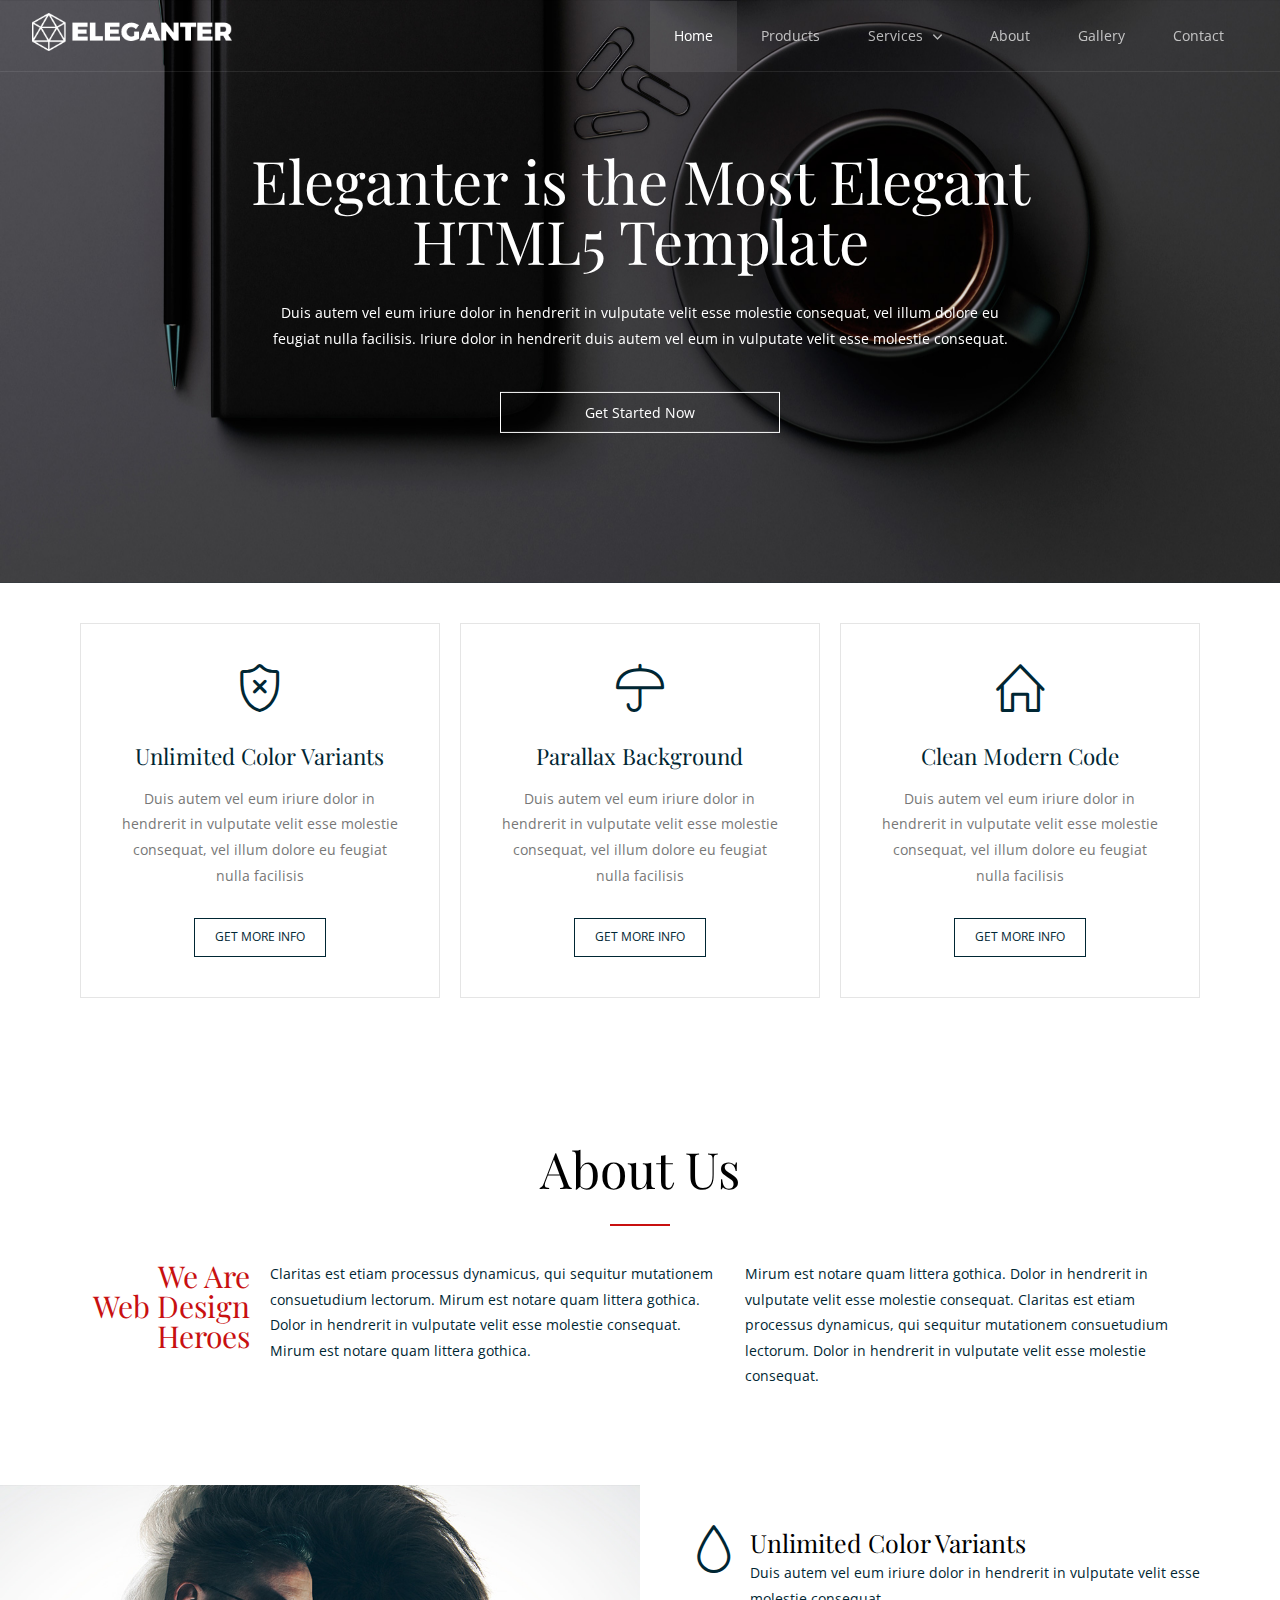
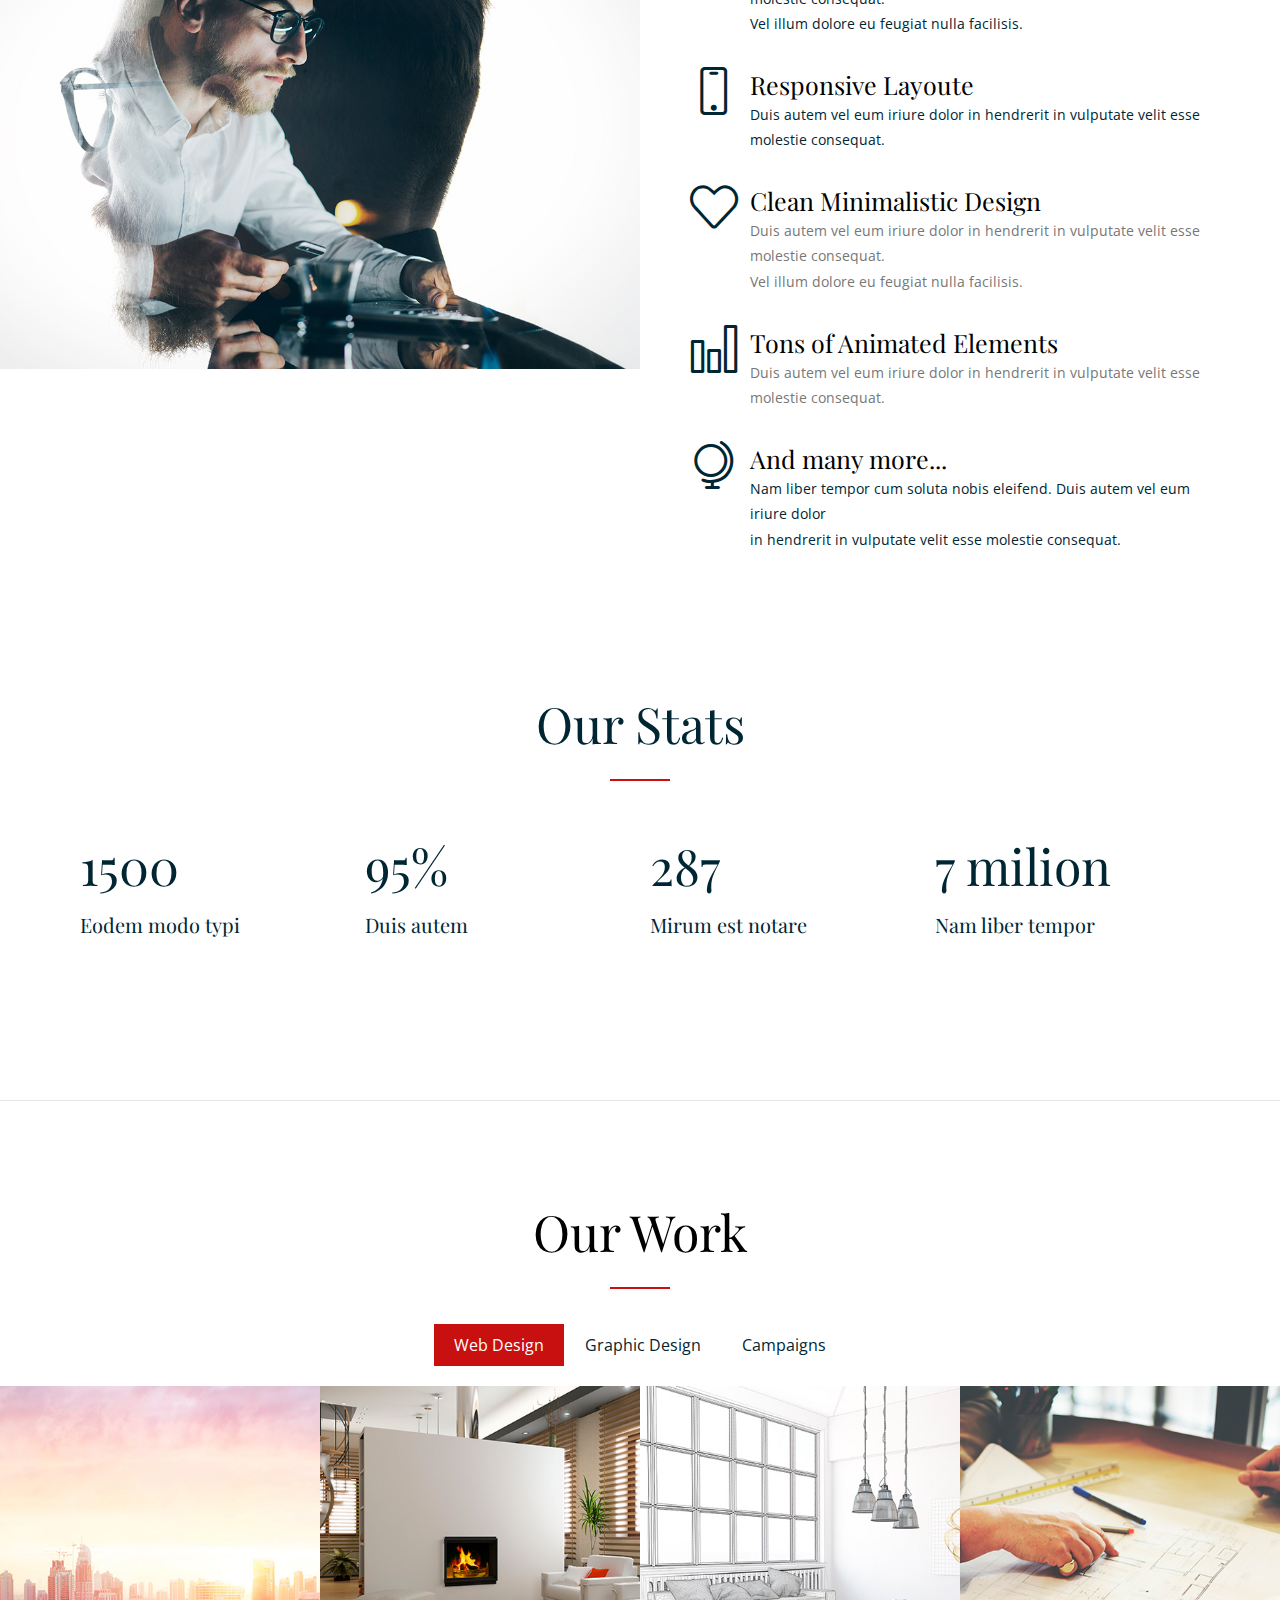
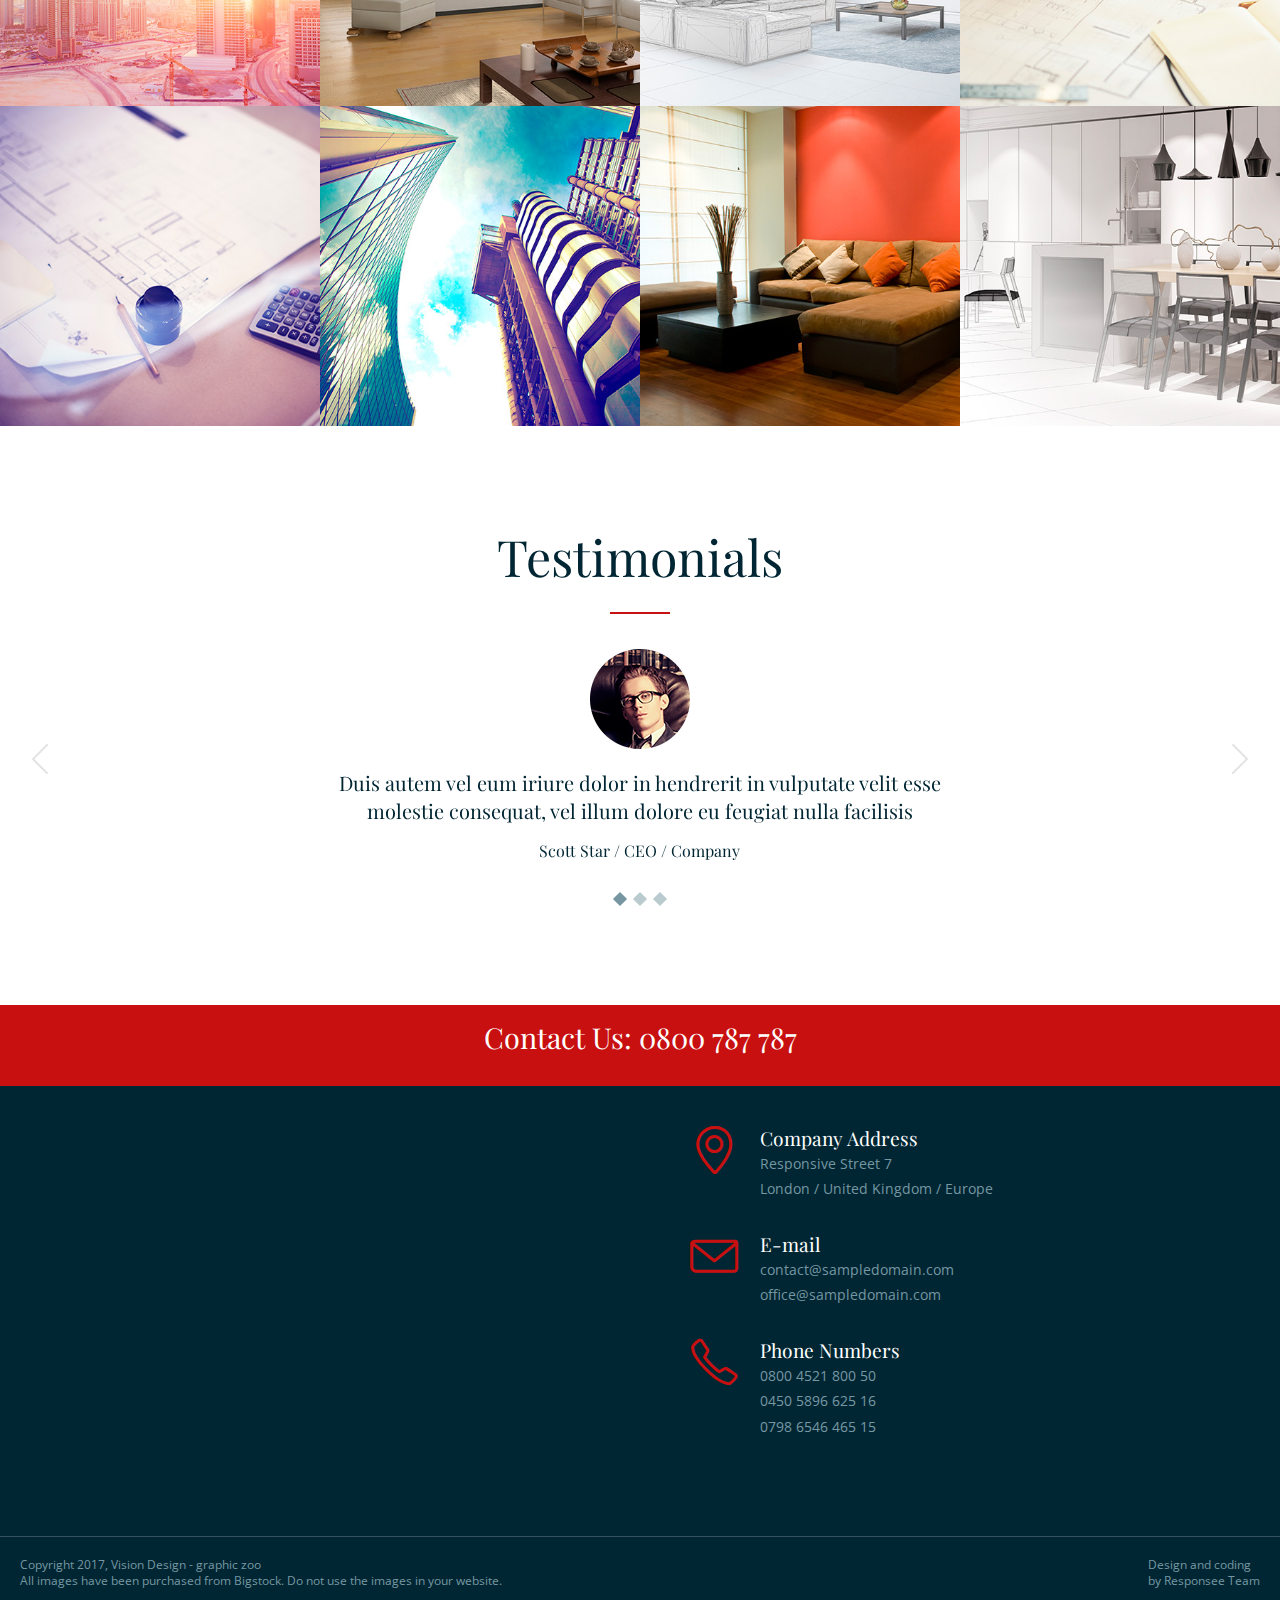
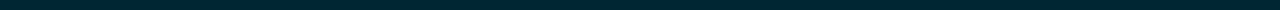
==== index.html @ 24fd0514 "First commit" ====
<!DOCTYPE html>
<html lang="en-US">
  <head>
    <meta charset="UTF-8">
    <meta name="viewport" content="width=device-width, initial-scale=1.0" />
    <title>Eleganter - New Amazing HTML5 Template</title>
    <link rel="stylesheet" href="css/components.css">
    <link rel="stylesheet" href="css/icons.css">
    <link rel="stylesheet" href="css/responsee.css">
    <link rel="stylesheet" href="owl-carousel/owl.carousel.css">
    <link rel="stylesheet" href="owl-carousel/owl.theme.css">     
    <link rel="stylesheet" href="css/template-style.css">
    <link href='https://fonts.googleapis.com/css?family=Playfair+Display&subset=latin,latin-ext' rel='stylesheet' type='text/css'>
    <link href='https://fonts.googleapis.com/css?family=Open+Sans:400,300,700,800&subset=latin,latin-ext' rel='stylesheet' type='text/css'>
    <script type="text/javascript" src="js/jquery-1.8.3.min.js"></script>
    <script type="text/javascript" src="js/jquery-ui.min.js"></script>      
  </head>
  
  <body class="size-1140">
    <!-- HEADER -->
    <header role="banner" class="position-absolute">    
      <!-- Top Navigation -->
      <nav class="background-transparent background-transparent-hightlight full-width sticky">
        <div class="s-12 l-2">
          <a href="index.html" class="logo">
            <!-- Logo White Version -->
            <img class="logo-white" src="img/logo.png" alt="">
            <!-- Logo Dark Version -->
            <img class="logo-dark" src="img/logo-dark.png" alt="">
          </a>
        </div>
        <div class="top-nav s-12 l-10">
          <p class="nav-text"></p>
          <ul class="right chevron">
            <li><a href="index.html">Home</a></li>
            <li><a href="products.html">Products</a></li>
            <li><a>Services</a>
              <ul>
                <li><a>Service 1</a>
                  <ul>
                    <li><a>Service 1 A</a></li>
                    <li><a>Service 1 B</a></li>
                  </ul>
                </li>
                <li><a>Service 2</a></li>
              </ul>
            </li>
            <li><a href="about.html">About</a></li>
            <li><a href="gallery.html">Gallery</a></li>
            <li><a href="contact.html">Contact</a></li>
          </ul>
        </div>
      </nav>
    </header>
    
    <!-- MAIN -->
    <main role="main">    
      <!-- Main Header -->
      <header>
        <div class="carousel-default owl-carousel carousel-main carousel-nav-white background-dark text-center">
          <div class="item">
            <div class="s-12">
              <img src="img/header.jpg" alt="">
              <div class="carousel-content">
                <div class="content-center-vertical line">
                  <div class="margin-top-bottom-80">
                    <!-- Title -->
                    <h1 class="text-white margin-bottom-30 text-size-60 text-m-size-30 text-line-height-1">Eleganter is the Most Elegant<br> HTML5 Template</h1>
                    <div class="s-12 m-10 l-8 center"><p class="text-white text-size-14 margin-bottom-40">Duis autem vel eum iriure dolor in hendrerit in vulputate velit esse molestie consequat, vel illum dolore eu feugiat nulla facilisis. Iriure dolor in hendrerit duis autem vel eum in vulputate velit esse molestie consequat.</p></div>
                    <div class="line">
                      <div class="s-12 m-12 l-3 center">
                        <a class="button button-white-stroke s-12" href="/">Get Started Now</a>
                      </div>       
                    </div>  
                  </div>
                </div>
              </div>
            </div>
          </div>              
        </div>               
      </header>
      
      <!-- Section 1 -->
      <section class="section-small-padding background-white text-center"> 
        <div class="line">
          <div class="margin">
            <div class="s-12 m-12 l-4 margin-m-bottom">
              <div class="padding-2x block-bordered">
                <i class="icon-sli-shield icon3x text-dark center margin-bottom-30"></i>
                <h2 class="text-thin">Unlimited Color Variants</h2>
                <p class="margin-bottom-30">Duis autem vel eum iriure dolor in hendrerit in vulputate velit esse molestie consequat, vel illum dolore eu feugiat nulla facilisis</p>
                <a class="button button-dark-stroke text-size-12" href="/">GET MORE INFO</a>
              </div>
            </div>
            <div class="s-12 m-12 l-4 margin-m-bottom">
              <div class="padding-2x block-bordered">
                <i class="icon-sli-umbrella icon3x text-dark center margin-bottom-30"></i>
                <h2 class="text-thin">Parallax Background</h2>
                <p class="margin-bottom-30">Duis autem vel eum iriure dolor in hendrerit in vulputate velit esse molestie consequat, vel illum dolore eu feugiat nulla facilisis</p>
                <a class="button button-dark-stroke text-size-12" href="/">GET MORE INFO</a>
              </div>
            </div>
            <div class="s-12 m-12 l-4 margin-m-bottom">
              <div class="padding-2x block-bordered">
                <i class="icon-sli-home icon3x text-dark center margin-bottom-30"></i>
                <h2 class="text-thin">Clean Modern Code</h2>
                <p class="margin-bottom-30">Duis autem vel eum iriure dolor in hendrerit in vulputate velit esse molestie consequat, vel illum dolore eu feugiat nulla facilisis</p>
                <a class="button button-dark-stroke text-size-12" href="/">GET MORE INFO</a>
              </div>
            </div>
          </div>
        </div>
      </section>
      
      <!-- Section 1 -->
      <section class="section">
        <div class="line">
          <h2 class="text-size-50 text-center">About Us</h2>
          <hr class="break-small background-primary break-center">
        </div>
        <div class="line">
          <div class="margin">  
            <div class="s-12 m-12 l-2">
              <p class="h1 text-size-30 margin-m-bottom-30 text-primary text-line-height-1 text-right">We Are<br> Web Design Heroes</p>
            </div>
            <div class="s-12 m-12 l-5">
              <p class="text-size-14 margin-m-bottom-30 text-dark">Claritas est etiam processus dynamicus, qui sequitur mutationem consuetudium lectorum. Mirum est notare quam littera gothica. Dolor in hendrerit in vulputate velit esse molestie consequat. Mirum est notare quam littera gothica. </p>
            </div>
            <div class="s-12 m-12 l-5">
              <p class="text-size-14 text-dark">Mirum est notare quam littera gothica. Dolor in hendrerit in vulputate velit esse molestie consequat. Claritas est etiam processus dynamicus, qui sequitur mutationem consuetudium lectorum. Dolor in hendrerit in vulputate velit esse molestie consequat.</p>
            </div>
          </div>
        </div>    
      </section>
      
      <!-- Section 2 -->
      <section class="full-width">
        <div class="s-12 m-12 l-6">  
          <img src="img/img-12.jpg" alt="">
        </div>
        <div class="s-12 m-12 l-6">
          <div class="padding-2x">
            <div class="line">
              <div class="float-left">
                <i class="icon-sli-drop icon3x text-dark"></i>
              </div>
              <div class="margin-left-60 margin-bottom-30">
                <h3 class="text-size-25 margin-bottom-0">Unlimited Color Variants</h3>
                <p class="text-dark">Duis autem vel eum iriure dolor in hendrerit in vulputate velit esse molestie consequat.<br> Vel illum dolore eu feugiat nulla facilisis.</p>            
              </div>
            </div>
            
            <div class="line">
              <div class="float-left">
                <i class="icon-sli-screen-smartphone icon3x text-dark"></i>
              </div>
              <div class="margin-left-60 margin-bottom-30">
                <h3 class="text-size-25 margin-bottom-0">Responsive Layoute</h3>
                <p class="text-dark">Duis autem vel eum iriure dolor in hendrerit in vulputate velit esse molestie consequat.</p>            
              </div>
            </div>
            
            <div class="line">
              <div class="float-left">
                <i class="icon-sli-heart icon3x text-dark"></i>
              </div>
              <div class="margin-left-60 margin-bottom-30">
                <h3 class="text-size-25 margin-bottom-0">Clean Minimalistic Design</h3>
                <p>Duis autem vel eum iriure dolor in hendrerit in vulputate velit esse molestie consequat.<br> Vel illum dolore eu feugiat nulla facilisis.</p>            
              </div>
            </div>
            
            <div class="line">
              <div class="float-left">
                <i class="icon-sli-chart icon3x text-dark"></i>
              </div>
              <div class="margin-left-60 margin-bottom-30">
                <h3 class="text-size-25 margin-bottom-0">Tons of Animated Elements</h3>
                <p>Duis autem vel eum iriure dolor in hendrerit in vulputate velit esse molestie consequat.</p>            
              </div>
            </div>
            
            <div class="line">
              <div class="float-left">
                <i class="icon-sli-globe-alt icon3x text-dark"></i>
              </div>
              <div class="margin-left-60">
                <h3 class="text-size-25 margin-bottom-0">And many more...</h3>
                <p class="text-dark">Nam liber tempor cum soluta nobis eleifend. Duis autem vel eum iriure dolor<br> in hendrerit in vulputate velit esse molestie consequat.</p>            
              </div>
            </div> 
          </div>
        </div>
      </section>
      
      <!-- Section 3 -->
      <section class="section background-white" >  
        <div class="line">
          <h2 class="text-size-50 text-center">Our Stats</h2>
          <hr class="break-small background-primary break-center">
          <div class="margin margin-top-bottom-50">
            <div class="s-12 m-12 l-3">
              <div class="block">
                <div class="count-to">
                  <span class="timer h1 text-size-50">1500</span>
                  <p class="h1 text-size-20 margin-top-10 text-dark text-thin">Eodem modo typi</p> 
                </div>
              </div>
            </div>
            <div class="s-12 m-12 l-3">
              <div class="block">
                <div class="count-to">
                  <span class="timer h1 text-size-50">95%</span>
                  <p class="h1 text-size-20 margin-top-10 text-dark text-thin">Duis autem</p> 
                </div>
              </div>
            </div>
            <div class="s-12 m-12 l-3">
              <div class="block">
                <div class="count-to">
                  <span class="timer h1 text-size-50">287</span>
                  <p class="h1 text-size-20 margin-top-10 text-dark text-thin">Mirum est notare</p> 
                </div>
              </div>
            </div>
            <div class="s-12 m-12 l-3">
              <div class="block">
                <div class="count-to">
                  <span class="timer h1 text-size-50">7 milion</span>
                  <p class="h1 text-size-20 margin-top-10 text-dark text-thin">Nam liber tempor</p> 
                </div>
              </div>
            </div> 
          </div>
        </div>
      </section>
      
      <hr class="break margin-top-bottom-0">
      
      <!-- Section 4 -->
      <section class="section-top-padding full-width">
        <h2 class="text-size-50 text-center">Our Work</h2>
        <hr class="break-small background-primary break-center"> 
        <div class="tabs background-primary-hightlight">
            <div class="tab-item tab-active">
              <a class="tab-label active-btn">Web Design</a>
              <div class="tab-content lightbox-gallery">
                <div class="s-12 m-6 l-3">
                  <a class="image-with-hover-overlay image-hover-zoom" href="img/portfolio/portfolio-02.jpg">
                    <div class="image-hover-overlay background-primary"> 
                      <div class="image-hover-overlay-content text-center padding-2x">
                        <h2 class="text-thin">Lorem Ipsum Dolor</h2> 
                        <p>Duis autem vel eum iriure dolor in hendrerit in vulputate velit esse molestie consequat, vel illum dolore eu feugiat nulla facilisis. Autem vel eum iriure dolor in hendrerit in vulputate velit esse molestie consequat, vel illum dolore eu feugiat nulla facilisis.</p> 
                      </div> 
                    </div> 
                    <img src="img/portfolio/thumb-02.jpg" alt="" title="Portfolio Image 1" />
                  </a>	
                </div>
                <div class="s-12 m-6 l-3">
                  <a class="image-with-hover-overlay image-hover-zoom" href="img/portfolio/video.mp4">
                    <div class="image-hover-overlay background-primary"> 
                      <div class="image-hover-overlay-content text-center padding-2x">
                        <h2 class="text-thin">Lorem Ipsum Dolor</h2> 
                        <p>Duis autem vel eum iriure dolor in hendrerit in vulputate velit esse molestie consequat, vel illum dolore eu feugiat nulla facilisis. Autem vel eum iriure dolor in hendrerit in vulputate velit esse molestie consequat, vel illum dolore eu feugiat nulla facilisis.</p> 
                      </div> 
                    </div> 
                    <img src="img/portfolio/thumb-09.jpg" alt="" title="Portfolio Image 2" />
                  </a>	
                </div>
                <div class="s-12 m-6 l-3">
                  <a class="image-with-hover-overlay image-hover-zoom" href="img/portfolio/portfolio-08.jpg">
                    <div class="image-hover-overlay background-primary"> 
                      <div class="image-hover-overlay-content text-center padding-2x">
                        <h2 class="text-thin">Lorem Ipsum Dolor</h2> 
                        <p>Duis autem vel eum iriure dolor in hendrerit in vulputate velit esse molestie consequat, vel illum dolore eu feugiat nulla facilisis. Autem vel eum iriure dolor in hendrerit in vulputate velit esse molestie consequat, vel illum dolore eu feugiat nulla facilisis.</p> 
                      </div> 
                    </div> 
                    <img src="img/portfolio/thumb-08.jpg" alt="" title="Portfolio Image 3" />
                  </a>	
                </div>
                <div class="s-12 m-6 l-3">
                  <a class="image-with-hover-overlay image-hover-zoom" href="img/portfolio/portfolio-05.jpg">
                    <div class="image-hover-overlay background-primary"> 
                      <div class="image-hover-overlay-content text-center padding-2x">
                        <h2 class="text-thin">Lorem Ipsum Dolor</h2> 
                        <p>Duis autem vel eum iriure dolor in hendrerit in vulputate velit esse molestie consequat, vel illum dolore eu feugiat nulla facilisis. Autem vel eum iriure dolor in hendrerit in vulputate velit esse molestie consequat, vel illum dolore eu feugiat nulla facilisis.</p> 
                      </div> 
                    </div> 
                    <img src="img/portfolio/thumb-05.jpg" alt="" title="Portfolio Image 4" />
                  </a>	
                </div>
                <div class="s-12 m-6 l-3">
                  <a class="image-with-hover-overlay image-hover-zoom" href="img/portfolio/video.mp4">
                    <div class="image-hover-overlay background-primary"> 
                      <div class="image-hover-overlay-content text-center padding-2x">
                        <h2 class="text-thin">Lorem Ipsum Dolor</h2> 
                        <p>Duis autem vel eum iriure dolor in hendrerit in vulputate velit esse molestie consequat, vel illum dolore eu feugiat nulla facilisis. Autem vel eum iriure dolor in hendrerit in vulputate velit esse molestie consequat, vel illum dolore eu feugiat nulla facilisis.</p> 
                      </div> 
                    </div> 
                    <img src="img/portfolio/thumb-06.jpg" alt="" title="Portfolio Image 5" />
                  </a>	
                </div>
                <div class="s-12 m-6 l-3">
                  <a class="image-with-hover-overlay image-hover-zoom" href="img/portfolio/portfolio-11.jpg">
                    <div class="image-hover-overlay background-primary"> 
                      <div class="image-hover-overlay-content text-center padding-2x">
                        <h2 class="text-thin">Lorem Ipsum Dolor</h2> 
                        <p>Duis autem vel eum iriure dolor in hendrerit in vulputate velit esse molestie consequat, vel illum dolore eu feugiat nulla facilisis. Autem vel eum iriure dolor in hendrerit in vulputate velit esse molestie consequat, vel illum dolore eu feugiat nulla facilisis.</p> 
                      </div> 
                    </div> 
                    <img src="img/portfolio/thumb-11.jpg" alt="" title="Portfolio Image 6" />
                  </a>	
                </div>
                <div class="s-12 m-6 l-3">
                  <a class="image-with-hover-overlay image-hover-zoom" href="img/portfolio/portfolio-12.jpg">
                    <div class="image-hover-overlay background-primary"> 
                      <div class="image-hover-overlay-content text-center padding-2x">
                        <h2 class="text-thin">Lorem Ipsum Dolor</h2> 
                        <p>Duis autem vel eum iriure dolor in hendrerit in vulputate velit esse molestie consequat, vel illum dolore eu feugiat nulla facilisis. Autem vel eum iriure dolor in hendrerit in vulputate velit esse molestie consequat, vel illum dolore eu feugiat nulla facilisis.</p> 
                      </div> 
                    </div> 
                    <img src="img/portfolio/thumb-12.jpg" alt="" title="Portfolio Image 7" />
                  </a>	
                </div>
                <div class="s-12 m-6 l-3">
                  <a class="image-with-hover-overlay image-hover-zoom" href="img/portfolio/portfolio-07.jpg">
                    <div class="image-hover-overlay background-primary"> 
                      <div class="image-hover-overlay-content text-center padding-2x">
                        <h2 class="text-thin">Lorem Ipsum Dolor</h2> 
                        <p>Duis autem vel eum iriure dolor in hendrerit in vulputate velit esse molestie consequat, vel illum dolore eu feugiat nulla facilisis. Autem vel eum iriure dolor in hendrerit in vulputate velit esse molestie consequat, vel illum dolore eu feugiat nulla facilisis.</p> 
                      </div> 
                    </div> 
                    <img src="img/portfolio/thumb-07.jpg" alt="" title="Portfolio Image 8" />
                  </a>	
                </div>
              </div>  
            </div>
            <div class="tab-item">
              <a class="tab-label">Graphic Design</a>
              <div class="tab-content lightbox-gallery">
                <div class="s-12 m-6 l-3">
                  <a class="image-with-hover-overlay image-hover-zoom" href="img/portfolio/video.mp4">
                    <div class="image-hover-overlay background-primary"> 
                      <div class="image-hover-overlay-content text-center padding-2x">
                        <h2 class="text-thin">Lorem Ipsum Dolor</h2> 
                        <p>Duis autem vel eum iriure dolor in hendrerit in vulputate velit esse molestie consequat, vel illum dolore eu feugiat nulla facilisis. Autem vel eum iriure dolor in hendrerit in vulputate velit esse molestie consequat, vel illum dolore eu feugiat nulla facilisis.</p> 
                      </div> 
                    </div> 
                    <img src="img/portfolio/thumb-04.jpg" alt="" title="Portfolio Image 1" />
                  </a>	
                </div>
                <div class="s-12 m-6 l-3">
                  <a class="image-with-hover-overlay image-hover-zoom" href="img/portfolio/portfolio-06.jpg">
                    <div class="image-hover-overlay background-primary"> 
                      <div class="image-hover-overlay-content text-center padding-2x">
                        <h2 class="text-thin">Lorem Ipsum Dolor</h2> 
                        <p>Duis autem vel eum iriure dolor in hendrerit in vulputate velit esse molestie consequat, vel illum dolore eu feugiat nulla facilisis. Autem vel eum iriure dolor in hendrerit in vulputate velit esse molestie consequat, vel illum dolore eu feugiat nulla facilisis.</p> 
                      </div> 
                    </div> 
                    <img src="img/portfolio/thumb-06.jpg" alt="" title="Portfolio Image 2" />
                  </a>	
                </div>
                <div class="s-12 m-6 l-3">
                  <a class="image-with-hover-overlay image-hover-zoom" href="img/portfolio/portfolio-13.jpg">
                    <div class="image-hover-overlay background-primary"> 
                      <div class="image-hover-overlay-content text-center padding-2x">
                        <h2 class="text-thin">Lorem Ipsum Dolor</h2> 
                        <p>Duis autem vel eum iriure dolor in hendrerit in vulputate velit esse molestie consequat, vel illum dolore eu feugiat nulla facilisis. Autem vel eum iriure dolor in hendrerit in vulputate velit esse molestie consequat, vel illum dolore eu feugiat nulla facilisis.</p> 
                      </div> 
                    </div> 
                    <img src="img/portfolio/thumb-13.jpg" alt="" title="Portfolio Image 3" />
                  </a>	
                </div>
                <div class="s-12 m-6 l-3">
                  <a class="image-with-hover-overlay image-hover-zoom" href="img/portfolio/portfolio-05.jpg">
                    <div class="image-hover-overlay background-primary"> 
                      <div class="image-hover-overlay-content text-center padding-2x">
                        <h2 class="text-thin">Lorem Ipsum Dolor</h2> 
                        <p>Duis autem vel eum iriure dolor in hendrerit in vulputate velit esse molestie consequat, vel illum dolore eu feugiat nulla facilisis. Autem vel eum iriure dolor in hendrerit in vulputate velit esse molestie consequat, vel illum dolore eu feugiat nulla facilisis.</p> 
                      </div> 
                    </div> 
                    <img src="img/portfolio/thumb-05.jpg" alt="" title="Portfolio Image 4" />
                  </a>	
                </div>
                <div class="s-12 m-6 l-3">
                  <a class="image-with-hover-overlay image-hover-zoom" href="img/portfolio/video.mp4">
                    <div class="image-hover-overlay background-primary"> 
                      <div class="image-hover-overlay-content text-center padding-2x">
                        <h2 class="text-thin">Lorem Ipsum Dolor</h2> 
                        <p>Duis autem vel eum iriure dolor in hendrerit in vulputate velit esse molestie consequat, vel illum dolore eu feugiat nulla facilisis. Autem vel eum iriure dolor in hendrerit in vulputate velit esse molestie consequat, vel illum dolore eu feugiat nulla facilisis.</p> 
                      </div> 
                    </div> 
                    <img src="img/portfolio/thumb-12.jpg" alt="" title="Portfolio Image 5" />
                  </a>	
                </div>
                <div class="s-12 m-6 l-3">
                  <a class="image-with-hover-overlay image-hover-zoom" href="img/portfolio/portfolio-14.jpg">
                    <div class="image-hover-overlay background-primary"> 
                      <div class="image-hover-overlay-content text-center padding-2x">
                        <h2 class="text-thin">Lorem Ipsum Dolor</h2> 
                        <p>Duis autem vel eum iriure dolor in hendrerit in vulputate velit esse molestie consequat, vel illum dolore eu feugiat nulla facilisis. Autem vel eum iriure dolor in hendrerit in vulputate velit esse molestie consequat, vel illum dolore eu feugiat nulla facilisis.</p> 
                      </div> 
                    </div> 
                    <img src="img/portfolio/thumb-14.jpg" alt="" title="Portfolio Image 6" />
                  </a>	
                </div>
                <div class="s-12 m-6 l-3">
                  <a class="image-with-hover-overlay image-hover-zoom" href="img/portfolio/portfolio-07.jpg">
                    <div class="image-hover-overlay background-primary"> 
                      <div class="image-hover-overlay-content text-center padding-2x">
                        <h2 class="text-thin">Lorem Ipsum Dolor</h2> 
                        <p>Duis autem vel eum iriure dolor in hendrerit in vulputate velit esse molestie consequat, vel illum dolore eu feugiat nulla facilisis. Autem vel eum iriure dolor in hendrerit in vulputate velit esse molestie consequat, vel illum dolore eu feugiat nulla facilisis.</p> 
                      </div> 
                    </div> 
                    <img src="img/portfolio/thumb-07.jpg" alt="" title="Portfolio Image 7" />
                  </a>	
                </div>
                <div class="s-12 m-6 l-3">
                  <a class="image-with-hover-overlay image-hover-zoom" href="img/portfolio/video.mp4">
                    <div class="image-hover-overlay background-primary"> 
                      <div class="image-hover-overlay-content text-center padding-2x">
                        <h2 class="text-thin">Lorem Ipsum Dolor</h2> 
                        <p>Duis autem vel eum iriure dolor in hendrerit in vulputate velit esse molestie consequat, vel illum dolore eu feugiat nulla facilisis. Autem vel eum iriure dolor in hendrerit in vulputate velit esse molestie consequat, vel illum dolore eu feugiat nulla facilisis.</p> 
                      </div> 
                    </div> 
                    <img src="img/portfolio/thumb-10.jpg" alt="" title="Portfolio Image 8" />
                  </a>	
                </div>
              </div>  
            </div>
            <div class="tab-item">
              <a class="tab-label">Campaigns</a>
              <div class="tab-content lightbox-gallery">
                <div class="s-12 m-6 l-3">
                  <a class="image-with-hover-overlay image-hover-zoom" href="img/portfolio/portfolio-03.jpg">
                    <div class="image-hover-overlay background-primary"> 
                      <div class="image-hover-overlay-content text-center padding-2x">
                        <h2 class="text-thin">Lorem Ipsum Dolor</h2> 
                        <p>Duis autem vel eum iriure dolor in hendrerit in vulputate velit esse molestie consequat, vel illum dolore eu feugiat nulla facilisis. Autem vel eum iriure dolor in hendrerit in vulputate velit esse molestie consequat, vel illum dolore eu feugiat nulla facilisis.</p> 
                      </div> 
                    </div> 
                    <img src="img/portfolio/thumb-03.jpg" alt="" title="Portfolio Image 9" />
                  </a>	
                </div>
                <div class="s-12 m-6 l-3">
                  <a class="image-with-hover-overlay image-hover-zoom" href="img/portfolio/portfolio-01.jpg">
                    <div class="image-hover-overlay background-primary"> 
                      <div class="image-hover-overlay-content text-center padding-2x">
                        <h2 class="text-thin">Lorem Ipsum Dolor</h2> 
                        <p>Duis autem vel eum iriure dolor in hendrerit in vulputate velit esse molestie consequat, vel illum dolore eu feugiat nulla facilisis. Autem vel eum iriure dolor in hendrerit in vulputate velit esse molestie consequat, vel illum dolore eu feugiat nulla facilisis.</p> 
                      </div> 
                    </div> 
                    <img src="img/portfolio/thumb-01.jpg" alt="" title="Portfolio Image 10" />
                  </a>	
                </div>
                <div class="s-12 m-6 l-3">
                  <a class="image-with-hover-overlay image-hover-zoom" href="img/portfolio/video.mp4">
                    <div class="image-hover-overlay background-primary"> 
                      <div class="image-hover-overlay-content text-center padding-2x">
                        <h2 class="text-thin">Lorem Ipsum Dolor</h2> 
                        <p>Duis autem vel eum iriure dolor in hendrerit in vulputate velit esse molestie consequat, vel illum dolore eu feugiat nulla facilisis. Autem vel eum iriure dolor in hendrerit in vulputate velit esse molestie consequat, vel illum dolore eu feugiat nulla facilisis.</p> 
                      </div> 
                    </div> 
                    <img src="img/portfolio/thumb-09.jpg" alt="" title="Portfolio Image 11" />
                  </a>	
                </div>
                <div class="s-12 m-6 l-3">
                  <a class="image-with-hover-overlay image-hover-zoom" href="img/portfolio/portfolio-14.jpg">
                    <div class="image-hover-overlay background-primary"> 
                      <div class="image-hover-overlay-content text-center padding-2x">
                        <h2 class="text-thin">Lorem Ipsum Dolor</h2> 
                        <p>Duis autem vel eum iriure dolor in hendrerit in vulputate velit esse molestie consequat, vel illum dolore eu feugiat nulla facilisis. Autem vel eum iriure dolor in hendrerit in vulputate velit esse molestie consequat, vel illum dolore eu feugiat nulla facilisis.</p> 
                      </div> 
                    </div> 
                    <img src="img/portfolio/thumb-14.jpg" alt="" title="Portfolio Image 12" />
                  </a>	
                </div>
                <div class="s-12 m-6 l-3">
                  <a class="image-with-hover-overlay image-hover-zoom" href="img/portfolio/portfolio-07.jpg">
                    <div class="image-hover-overlay background-primary"> 
                      <div class="image-hover-overlay-content text-center padding-2x">
                        <h2 class="text-thin">Lorem Ipsum Dolor</h2> 
                        <p>Duis autem vel eum iriure dolor in hendrerit in vulputate velit esse molestie consequat, vel illum dolore eu feugiat nulla facilisis. Autem vel eum iriure dolor in hendrerit in vulputate velit esse molestie consequat, vel illum dolore eu feugiat nulla facilisis.</p> 
                      </div> 
                    </div> 
                    <img src="img/portfolio/thumb-07.jpg" alt="" title="Portfolio Image 13" />
                  </a>	
                </div>
                <div class="s-12 m-6 l-3">
                  <a class="image-with-hover-overlay image-hover-zoom" href="img/portfolio/portfolio-13.jpg">
                    <div class="image-hover-overlay background-primary"> 
                      <div class="image-hover-overlay-content text-center padding-2x">
                        <h2 class="text-thin">Lorem Ipsum Dolor</h2> 
                        <p>Duis autem vel eum iriure dolor in hendrerit in vulputate velit esse molestie consequat, vel illum dolore eu feugiat nulla facilisis. Autem vel eum iriure dolor in hendrerit in vulputate velit esse molestie consequat, vel illum dolore eu feugiat nulla facilisis.</p> 
                      </div> 
                    </div> 
                    <img src="img/portfolio/thumb-13.jpg" alt="" title="Portfolio Image 14" />
                  </a>	
                </div>
                <div class="s-12 m-6 l-3">
                  <a class="image-with-hover-overlay image-hover-zoom" href="img/portfolio/video.mp4">
                    <div class="image-hover-overlay background-primary"> 
                      <div class="image-hover-overlay-content text-center padding-2x">
                        <h2 class="text-thin">Lorem Ipsum Dolor</h2> 
                        <p>Duis autem vel eum iriure dolor in hendrerit in vulputate velit esse molestie consequat, vel illum dolore eu feugiat nulla facilisis. Autem vel eum iriure dolor in hendrerit in vulputate velit esse molestie consequat, vel illum dolore eu feugiat nulla facilisis.</p> 
                      </div> 
                    </div> 
                    <img src="img/portfolio/thumb-11.jpg" alt="" title="Portfolio Image 15" />
                  </a>	
                </div>
                <div class="s-12 m-6 l-3">
                  <a class="image-with-hover-overlay image-hover-zoom" href="img/portfolio/portfolio-04.jpg">
                    <div class="image-hover-overlay background-primary"> 
                      <div class="image-hover-overlay-content text-center padding-2x">
                        <h2 class="text-thin">Lorem Ipsum Dolor</h2> 
                        <p>Duis autem vel eum iriure dolor in hendrerit in vulputate velit esse molestie consequat, vel illum dolore eu feugiat nulla facilisis. Autem vel eum iriure dolor in hendrerit in vulputate velit esse molestie consequat, vel illum dolore eu feugiat nulla facilisis.</p> 
                      </div> 
                    </div> 
                    <img src="img/portfolio/thumb-04.jpg" alt="" title="Portfolio Image 16" />
                  </a>	
                </div>
              </div>  
            </div>
         </div>
      </section>
      
      <!-- Section 5 -->    
      <section class="section background-white text-center">
        <div class="line">
          <h2 class="text-size-50 text-center">Testimonials</h2>
          <hr class="break-small background-primary break-center">
          <div class="carousel-default owl-carousel carousel-wide-arrows">
            <div class="item">
              <div class="s-12 m-12 l-7 center text-center">
                <img class="image-testimonial-small" src="img/testimonials-04.png" alt="">
                <p class="h1 margin-bottom text-size-20">Duis autem vel eum iriure dolor in hendrerit in vulputate velit esse molestie consequat, vel illum dolore eu feugiat nulla facilisis</p>
                <p class="h1 text-size-16">Scott Star / CEO / Company</p>
              </div>
            </div>
            <div class="item"> 
              <div class="s-12 m-12 l-7 center text-center">
                <img class="image-testimonial-small" src="img/testimonials-05.png" alt="">
                <p class="h1 margin-bottom text-size-20">Duis autem vel eum iriure dolor in hendrerit in vulputate velit esse molestie consequat, vel illum dolore eu feugiat nulla facilisis</p>
                <p class="h1 text-size-16">Mark Stoner / Web Developer / Company</h5>
              </div>
            </div>
            <div class="item">
              <div class="s-12 m-12 l-7 center text-center">
                <img class="image-testimonial-small" src="img/testimonials-06.png" alt="">
                <p class="h1 margin-bottom text-size-20">Duis autem vel eum iriure dolor in hendrerit in vulputate velit esse molestie consequat, vel illum dolore eu feugiat nulla facilisis</p>
                <p class="h1 text-size-16">Jane Naismith / Web Designer / Company</p>
              </div>
            </div>
          </div>
        </div>
      </section>
    </main>
    
    <!-- FOOTER -->
    <footer>
      <!-- Contact Us -->
      <div class="background-primary padding text-center">
        <p class="h1">Contact Us: 0800 787 787</p>                                                                        
      </div>
      
      <!-- Main Footer -->
      <section class="background-dark full-width">
        <!-- Map -->
        <div class="s-12 m-12 l-6 margin-m-bottom-2x">
          <div class="s-12 grayscale center">  	  
            <iframe src="https://www.google.com/maps/embed?pb=!1m14!1m12!1m3!1d1459734.5702753505!2d16.91089086619977!3d48.577103681657675!2m3!1f0!2f0!3f0!3m2!1i1024!2i768!4f13.1!5e0!3m2!1ssk!2ssk!4v1457640551761" width="100%" height="450" frameborder="0" style="border:0"></iframe>
          </div>
        </div>
        
        <!-- Collumn 2 -->
        <div class="s-12 m-12 l-6 margin-m-bottom-2x">
          <div class="padding-2x">
            <div class="line">              
              <div class="float-left">
                  <i class="icon-sli-location-pin text-primary icon3x"></i>
                </div>
                <div class="margin-left-70 margin-bottom-30">
                  <h3 class="margin-bottom-0">Company Address</h3>
                  <p>Responsive Street 7<br>
                     London / United Kingdom / Europe
                  </p>               
                </div>
                <div class="float-left">
                  <i class="icon-sli-envelope text-primary icon3x"></i>
                </div>
                <div class="margin-left-70 margin-bottom-30">
                  <h3 class="margin-bottom-0">E-mail</h3>
                  <p>contact@sampledomain.com<br>
                     office@sampledomain.com
                  </p>              
                </div>
                <div class="float-left">
                  <i class="icon-sli-phone text-primary icon3x"></i>
                </div>
                <div class="margin-left-70">
                  <h3 class="margin-bottom-0">Phone Numbers</h3>
                  <p>0800 4521 800 50<br>
                     0450 5896 625 16<br>
                     0798 6546 465 15
                  </p>             
                </div>
            </div>
          </div>
        </div>  
      </section>
      <hr class="break margin-top-bottom-0" style="border-color: rgba(0, 38, 51, 0.80);">
      
      <!-- Bottom Footer -->
      <section class="padding background-dark full-width">
        <div class="s-12 l-6">
          <p class="text-size-12">Copyright 2017, Vision Design - graphic zoo</p>
          <p class="text-size-12">All images have been purchased from Bigstock. Do not use the images in your website.</p>
        </div>
        <div class="s-12 l-6">
          <a class="right text-size-12" href="http://www.myresponsee.com" title="Responsee - lightweight responsive framework">Design and coding<br> by Responsee Team</a>
        </div>
      </section>
    </footer>
    <script type="text/javascript" src="js/responsee.js"></script>
    <script type="text/javascript" src="owl-carousel/owl.carousel.js"></script>
    <script type="text/javascript" src="js/template-scripts.js"></script>
  </body>
</html>
---- css/components.css ----
/*
 * Components CSS - v4 - 2016-07-08
 * https://www.myresponsee.com
 * Copyright 2016, Vision Design - graphic zoo
 * Free to use under the MIT license.
*/
/* Tabs */
.tab-item {
  background: none repeat scroll 0 0 #fff;
  display: none;
  padding: 1.25rem 0;
}
.tab-item.tab-active {
  display: block;
}
.tab-content > .tab-label {
  display: none;
}
.tab-nav > .tab-label {
  float:left;
}
a.tab-label, a.tab-label:link, a.tab-label:visited, a.tab-label:hover {
  background: none repeat scroll 0 0 #262626;
  color: #fff;
  margin-right: 1px;
  padding: 0.625rem 1.25rem;
  transition: background 0.20s linear 0s;
  -o-transition: background 0.20s linear 0s;
  -ms-transition: background 0.20s linear 0s;
  -moz-transition: background 0.20s linear 0s;
  -webkit-transition: background 0.20s linear 0s;
}
a.tab-label:hover,a.tab-label.active-btn {
  background: none repeat scroll 0 0 #999;
}
.tab-label.active-btn {
  cursor: default;
}
.tab-content {
  text-align: left;
}
@media screen and (max-width:768px) {    
  .tab-nav > .tab-label {
    margin: 0.5px 0;
    width: 100%;
  }
}
/* Custom forms */
form.customform input, form.customform select, form.customform textarea, form.customform button {
 font-size:0.9rem;
 font-family:inherit;
 margin-bottom:1.25rem;
} 
form.customform input, form.customform select {height: 2.7rem;}
form.customform input, form.customform textarea, form.customform select { 
 background: none repeat scroll 0 0 #F5F5F5;
 transition: background 0.20s linear 0s;
 -o-transition: background 0.20s linear 0s;
 -ms-transition: background 0.20s linear 0s;
 -moz-transition: background 0.20s linear 0s;
 -webkit-transition: background 0.20s linear 0s;
}
form.customform input:hover, form.customform textarea:hover, form.customform select:hover, form.customform input:focus, form.customform textarea:focus, form.customform select:focus {background: none repeat scroll 0 0 #fff;}
form.customform input, form.customform textarea, form.customform select {
 background: none repeat scroll 0 0 #F5F5F5;
 border: 1px solid #E0E0E0;
 padding: 0.625rem;
 width: 100%;
}
form.customform input[type="file"] {
 border: 1px solid #E0E0E0;
 height: auto;
 max-height: 2.7rem;
 min-height: 2.7rem;
 padding: 0.4rem;
 width: 100%;
}
form.customform input[type="radio"], form.customform input[type="checkbox"] {
 margin-right: 0.625rem;
 width:auto;
 padding:0;
 height:auto;
}
form.customform option {padding: 0.625rem;}
form.customform select[multiple="multiple"] {height: auto;}
form.customform button {
 width: 100%;
 background: none repeat scroll 0 0 #152732;
 border: 0 none;
 color: #fff;
 height: 2.7rem;
 padding: 0.625rem;
 cursor:pointer;
 width: 100%;
 transition: background 0.20s linear 0s;
 -o-transition: background 0.20s linear 0s;
 -ms-transition: background 0.20s linear 0s;
 -moz-transition: background 0.20s linear 0s;
 -webkit-transition: background 0.20s linear 0s;
}
/* Tooltip */
a.tooltip-container,.tooltip-container {
  border-bottom:1px dotted;
  border-bottom-color: color;
  cursor: help;
  font-weight: 600;
}
a .tooltip-content,.tooltip-content {
  background: #152732 none repeat scroll 0 0;
  color: #fff!important;
  border-radius: 3px;
  display: none;
  font-size: 0.8rem;
  font-weight: normal;
  line-height: 1.3rem;
  margin-top: -1.25rem;
  max-width: 300px;
  padding: 0.625rem;
  position: absolute;
  z-index: 10;
}
.tooltip-content::after {
  border-left: 9px solid transparent;
  border-right: 9px solid transparent;
  border-top: 7px solid #152732;
  bottom: -5px;
  clear: both;
  content: "";
  height: 0;
  left: 50%;
  margin-left: -5px;
  position: absolute;
  width: 0;
}
a.tooltip-content.tooltip-bottom,.tooltip-content.tooltip-bottom {
  margin-top: 1.25rem;
}
.tooltip-content.tooltip-bottom::after {
  border-left: 9px solid transparent;
  border-right: 9px solid transparent;
  border-top: 0;
  border-bottom: 7px solid #152732;
  top: -5px;
}
/* Buttons */
.button,a.button,a.button:link,a.button:active,a.button:visited {
  background: #777 none repeat scroll 0 0;
  border: 0;
  color: #fff;
  cursor: pointer;
  display: inline-block;
  font-size: 0.85rem;
  padding: 0.825rem 1rem;
  text-align: center;
  transition: all 0.20s linear 0s;
  -o-transition: all 0.20s linear 0s;
  -ms-transition: all 0.20s linear 0s;
  -moz-transition: all 0.20s linear 0s;
  -webkit-transition: all 0.20s linear 0s;
}
.button.rounded-btn {
  border-radius: 4px;
}
.button.rounded-full-btn {
  border-radius: 100px;
}
.button:hover {box-shadow: 0 0 10px 100px rgba(255,255,255,0.15) inset;}
.button.secondary-btn,a.button.secondary-btn,a.button.secondary-btn:link,a.button.secondary-btn:active,a.button.secondary-btn:visited {
  background: #444 none repeat scroll 0 0;
}
.button.cancel-btn,a.button.cancel-btn,a.button.cancel-btn:link,a.button.cancel-btn:active,a.button.cancel-btn:visited {
  background: #dc003a none repeat scroll 0 0;
}
.button.submit-btn,a.button.submit-btn,a.button.submit-btn:link,a.button.submit-btn:active,a.button.submit-btn:visited {
  background: #b4bf04 none repeat scroll 0 0;
}
.button.reload-btn,a.button.reload-btn,a.button.reload-btn:link,a.button.reload-btn:active,a.button.reload-btn:visited {
  background: #ff9800 none repeat scroll 0 0;
}
.button.disabled-btn {
  cursor: not-allowed!important;
  opacity: 0.2;
}
.button i {
  background: rgba(0, 0, 0, 0.1) none repeat scroll 0 0;
  border-radius: 27px;
  color: #fff!important;
  display: inline-block;
  font-size: 0.8rem;
  height: 27px;
  line-height: 27px;
  margin-right: 5px;
  width: 27px;
  transition: all 0.20s linear 0s;
  -o-transition: all 0.20s linear 0s;
  -ms-transition: all 0.20s linear 0s;
  -moz-transition: all 0.20s linear 0s;
  -webkit-transition: all 0.20s linear 0s;
}
.button:hover > i {
  background: rgba(0, 0, 0, 0.06) none repeat scroll 0 0;
}
---- css/icons.css ----
/* Icon font - MFG labs */
@font-face {
  font-family: 'mfg';
    src: url('../font/mfglabsiconset-webfont.eot');
    src: url('../font/mfglabsiconset-webfont.svg#mfg_labs_iconsetregular') format('svg'),
   		   url('../font/mfglabsiconset-webfont.eot?#iefix') format('embedded-opentype'),
         url('../font/mfglabsiconset-webfont.woff') format('woff'),
         url('../font/mfglabsiconset-webfont.ttf') format('truetype');
    font-weight: normal;
    font-style: normal;
}

.icon-cloud,
.icon-at,
.icon-plus,
.icon-minus,
.icon-arrow_up,
.icon-arrow_down,
.icon-arrow_right,
.icon-arrow_left,
.icon-chevron_down,
.icon-chevron_up,
.icon-chevron_right,
.icon-chevron_left,
.icon-reorder,
.icon-list,
.icon-reorder_square,
.icon-reorder_square_line,
.icon-coverflow,
.icon-coverflow_line,
.icon-pause,
.icon-play,
.icon-step_forward,
.icon-step_backward,
.icon-fast_forward,
.icon-fast_backward,
.icon-cloud_upload,
.icon-cloud_download,
.icon-data_science,
.icon-data_science_black,
.icon-globe,
.icon-globe_black,
.icon-math_ico,
.icon-math,
.icon-math_black,
.icon-paperplane_ico,
.icon-paperplane,
.icon-paperplane_black,
.icon-color_balance,
.icon-star,
.icon-star_half,
.icon-star_empty,
.icon-star_half_empty,
.icon-reload,
.icon-heart,
.icon-heart_broken,
.icon-hashtag,
.icon-reply,
.icon-retweet,
.icon-signin,
.icon-signout,
.icon-download,
.icon-upload,
.icon-placepin,
.icon-display_screen,
.icon-tablet,
.icon-smartphone,
.icon-connected_object,
.icon-lock,
.icon-unlock,
.icon-camera,
.icon-isight,
.icon-video_camera,
.icon-random,
.icon-message,
.icon-discussion,
.icon-calendar,
.icon-ringbell,
.icon-movie,
.icon-mail,
.icon-pen,
.icon-settings,
.icon-measure,
.icon-vector,
.icon-vector_pen,
.icon-mute_on,
.icon-mute_off,
.icon-home,
.icon-sheet,
.icon-arrow_big_right,
.icon-arrow_big_left,
.icon-arrow_big_down,
.icon-arrow_big_up,
.icon-dribbble_circle,
.icon-dribbble,
.icon-facebook_circle,
.icon-facebook,
.icon-git_circle_alt,
.icon-git_circle,
.icon-git,
.icon-octopus,
.icon-twitter_circle,
.icon-twitter,
.icon-google_plus_circle,
.icon-google_plus,
.icon-linked_in_circle,
.icon-linked_in,
.icon-instagram,
.icon-instagram_circle,
.icon-mfg_icon,
.icon-xing,
.icon-xing_circle,
.icon-mfg_icon_circle,
.icon-user,
.icon-user_male,
.icon-user_female,
.icon-users,
.icon-file_open,
.icon-file_close,
.icon-file_alt,
.icon-file_close_alt,
.icon-attachment,
.icon-check,
.icon-cross_mark,
.icon-cancel_circle,
.icon-check_circle,
.icon-magnifying,
.icon-inbox,
.icon-clock,
.icon-stopwatch,
.icon-hourglass,
.icon-trophy,
.icon-unlock_alt,
.icon-lock_alt,
.icon-arrow_doubled_right,
.icon-arrow_doubled_left,
.icon-arrow_doubled_down,
.icon-arrow_doubled_up,
.icon-link,
.icon-warning,
.icon-warning_alt,
.icon-magnifying_plus,
.icon-magnifying_minus,
.icon-white_question,
.icon-black_question,
.icon-stop,
.icon-share,
.icon-eye,
.icon-trash_can,
.icon-hard_drive,
.icon-information_black,
.icon-information_white,
.icon-printer,
.icon-letter,
.icon-soundcloud,
.icon-soundcloud_circle,
.icon-anchor,
.icon-female_sign,
.icon-male_sign,
.icon-joystick,
.icon-high_voltage,
.icon-fire,
.icon-newspaper,
.icon-chart,
.icon-spread,
.icon-spinner_1,
.icon-spinner_2,
.icon-chart_alt,
.icon-label,
.icon-brush,
.icon-refresh,
.icon-node,
.icon-node_2,
.icon-node_3,
.icon-link_2_nodes,
.icon-link_3_nodes,
.icon-link_loop_nodes,
.icon-node_size,
.icon-node_color,
.icon-layout_directed,
.icon-layout_radial,
.icon-layout_hierarchical,
.icon-node_link_direction,
.icon-node_link_short_path,
.icon-node_cluster,
.icon-display_graph,
.icon-node_link_weight,
.icon-more_node_links,
.icon-node_shape,
.icon-node_icon,
.icon-node_text,
.icon-node_link_text,
.icon-node_link_color,
.icon-node_link_shape,
.icon-credit_card,
.icon-disconnect,
.icon-graph,
.icon-new_user {
  font-family: 'mfg';
  font-style: normal;
  font-variant: normal;
  font-weight: normal;
  color:#e3e3e3;
  speak: none; 
  text-transform: none;
  /* Better Font Rendering =========== */
  -webkit-font-smoothing: antialiased;
  -moz-osx-font-smoothing: grayscale;
}
.icon2x {font-size: 2rem;}
.icon3x {font-size: 3rem;}

.icon-cloud:before { content: "\2601"; }
.icon-at:before { content: "\0040"; }
.icon-plus:before { content: "\002B"; }
.icon-minus:before { content: "\2212"; }
.icon-arrow_up:before { content: "\2191"; }
.icon-arrow_down:before { content: "\2193"; }
.icon-arrow_right:before { content: "\2192"; }
.icon-arrow_left:before { content: "\2190"; }
.icon-chevron_down:before { content: "\f004"; }
.icon-chevron_up:before { content: "\f005"; }
.icon-chevron_right:before { content: "\f006"; }
.icon-chevron_left:before { content: "\f007"; }
.icon-reorder:before { content: "\f008"; }
.icon-list:before { content: "\f009"; }
.icon-reorder_square:before { content: "\f00a"; }
.icon-reorder_square_line:before { content: "\f00b"; }
.icon-coverflow:before { content: "\f00c"; }
.icon-coverflow_line:before { content: "\f00d"; }
.icon-pause:before { content: "\f00e"; }
.icon-play:before { content: "\f00f"; }
.icon-step_forward:before { content: "\f010"; }
.icon-step_backward:before { content: "\f011"; }
.icon-fast_forward:before { content: "\f012"; }
.icon-fast_backward:before { content: "\f013"; }
.icon-cloud_upload:before { content: "\f014"; }
.icon-cloud_download:before { content: "\f015"; }
.icon-data_science:before { content: "\f016"; }
.icon-data_science_black:before { content: "\f017"; }
.icon-globe:before { content: "\f018"; }
.icon-globe_black:before { content: "\f019"; }
.icon-math_ico:before { content: "\f01a"; }
.icon-math:before { content: "\f01b"; }
.icon-math_black:before { content: "\f01c"; }
.icon-paperplane_ico:before { content: "\f01d"; }
.icon-paperplane:before { content: "\f01e"; }
.icon-paperplane_black:before { content: "\f01f"; }
.icon-color_balance:before { content: "\f020"; }
.icon-star:before { content: "\2605"; }
.icon-star_half:before { content: "\f022"; }
.icon-star_empty:before { content: "\2606"; }
.icon-star_half_empty:before { content: "\f024"; }
.icon-reload:before { content: "\f025"; }
.icon-heart:before { content: "\2665"; }
.icon-heart_broken:before { content: "\f028"; }
.icon-hashtag:before { content: "\f029"; }
.icon-reply:before { content: "\f02a"; }
.icon-retweet:before { content: "\f02b"; }
.icon-signin:before { content: "\f02c"; }
.icon-signout:before { content: "\f02d"; }
.icon-download:before { content: "\f02e"; }
.icon-upload:before { content: "\f02f"; }
.icon-placepin:before { content: "\f031"; }
.icon-display_screen:before { content: "\f032"; }
.icon-tablet:before { content: "\f033"; }
.icon-smartphone:before { content: "\f034"; }
.icon-connected_object:before { content: "\f035"; }
.icon-lock:before { content: "\F512"; }
.icon-unlock:before { content: "\F513"; }
.icon-camera:before { content: "\F4F7"; }
.icon-isight:before { content: "\f039"; }
.icon-video_camera:before { content: "\f03a"; }
.icon-random:before { content: "\f03b"; }
.icon-message:before { content: "\F4AC"; }
.icon-discussion:before { content: "\f03d"; }
.icon-calendar:before { content: "\F4C5"; }
.icon-ringbell:before { content: "\f03f"; }
.icon-movie:before { content: "\f040"; }
.icon-mail:before { content: "\2709"; }
.icon-pen:before { content: "\270F"; }
.icon-settings:before { content: "\9881"; }
.icon-measure:before { content: "\f044"; }
.icon-vector:before { content: "\f045"; }
.icon-vector_pen:before { content: "\2712"; }
.icon-mute_on:before { content: "\f047"; }
.icon-mute_off:before { content: "\f048"; }
.icon-home:before { content: "\2302"; }
.icon-sheet:before { content: "\f04a"; }
.icon-arrow_big_right:before { content: "\21C9"; }
.icon-arrow_big_left:before { content: "\21C7"; }
.icon-arrow_big_down:before { content: "\21CA"; }
.icon-arrow_big_up:before { content: "\21C8"; }
.icon-dribbble_circle:before { content: "\f04f"; }
.icon-dribbble:before { content: "\f050"; }
.icon-facebook_circle:before { content: "\f051"; }
.icon-facebook:before { content: "\f052"; }
.icon-git_circle_alt:before { content: "\f053"; }
.icon-git_circle:before { content: "\f054"; }
.icon-git:before { content: "\f055"; }
.icon-octopus:before { content: "\f056"; }
.icon-twitter_circle:before { content: "\f057"; }
.icon-twitter:before { content: "\f058"; }
.icon-google_plus_circle:before { content: "\f059"; }
.icon-google_plus:before { content: "\f05a"; }
.icon-linked_in_circle:before { content: "\f05b"; }
.icon-linked_in:before { content: "\f05c"; }
.icon-instagram:before { content: "\f05d"; }
.icon-instagram_circle:before { content: "\f05e"; }
.icon-mfg_icon:before { content: "\f05f"; }
.icon-xing:before { content: "\F532"; }
.icon-xing_circle:before { content: "\F533"; }
.icon-mfg_icon_circle:before { content: "\f060"; }
.icon-user:before { content: "\f061"; }
.icon-user_male:before { content: "\f062"; }
.icon-user_female:before { content: "\f063"; }
.icon-users:before { content: "\f064"; }
.icon-file_open:before { content: "\F4C2"; }
.icon-file_close:before { content: "\f067"; }
.icon-file_alt:before { content: "\f068"; }
.icon-file_close_alt:before { content: "\f069"; }
.icon-attachment:before { content: "\f06a"; }
.icon-check:before { content: "\2713"; }
.icon-cross_mark:before { content: "\274C"; }
.icon-cancel_circle:before { content: "\F06E"; }
.icon-check_circle:before { content: "\f06d"; }
.icon-magnifying:before { content: "\F50D"; }
.icon-inbox:before { content: "\f070"; }
.icon-clock:before { content: "\23F2"; }
.icon-stopwatch:before { content: "\23F1"; }
.icon-hourglass:before { content: "\231B"; }
.icon-trophy:before { content: "\f074"; }
.icon-unlock_alt:before { content: "\F075"; }
.icon-lock_alt:before { content: "\F510"; }
.icon-arrow_doubled_right:before { content: "\21D2"; }
.icon-arrow_doubled_left:before { content: "\21D0"; }
.icon-arrow_doubled_down:before { content: "\21D3"; }
.icon-arrow_doubled_up:before { content: "\21D1"; }
.icon-link:before { content: "\f07B"; }
.icon-warning:before { content: "\2757"; }
.icon-warning_alt:before { content: "\2755"; }
.icon-magnifying_plus:before { content: "\f07E"; }
.icon-magnifying_minus:before { content: "\f07F"; }
.icon-white_question:before { content: "\2754"; }
.icon-black_question:before { content: "\2753"; }
.icon-stop:before { content: "\f080"; }
.icon-share:before { content: "\f081"; }
.icon-eye:before { content: "\f082"; }
.icon-trash_can:before { content: "\f083"; }
.icon-hard_drive:before { content: "\f084"; }
.icon-information_black:before { content: "\f085"; }
.icon-information_white:before { content: "\f086"; }
.icon-printer:before { content: "\f087"; }
.icon-letter:before { content: "\f088"; }
.icon-soundcloud:before { content: "\f089"; }
.icon-soundcloud_circle:before { content: "\f08A"; }
.icon-anchor:before { content: "\2693"; }
.icon-female_sign:before { content: "\2640"; }
.icon-male_sign:before { content: "\2642"; }
.icon-joystick:before { content: "\F514"; }
.icon-high_voltage:before { content: "\26A1"; }
.icon-fire:before { content: "\F525"; }
.icon-newspaper:before { content: "\F4F0"; }
.icon-chart:before { content: "\F526"; }
.icon-spread:before { content: "\F527"; }
.icon-spinner_1:before { content: "\F528"; }
.icon-spinner_2:before { content: "\F529"; }
.icon-chart_alt:before { content: "\F530"; }
.icon-label:before { content: "\F531"; }
.icon-brush:before { content: "\E000"; }
.icon-refresh:before { content: "\E001"; }
.icon-node:before { content: "\E002"; }
.icon-node_2:before { content: "\E003"; }
.icon-node_3:before { content: "\E004"; }
.icon-link_2_nodes:before { content: "\E005"; }
.icon-link_3_nodes:before { content: "\E006"; }
.icon-link_loop_nodes:before { content: "\E007"; }
.icon-node_size:before { content: "\E008"; }
.icon-node_color:before { content: "\E009"; }
.icon-layout_directed:before { content: "\E010"; }
.icon-layout_radial:before { content: "\E011"; }
.icon-layout_hierarchical:before { content: "\E012"; }
.icon-node_link_direction:before { content: "\E013"; }
.icon-node_link_short_path:before { content: "\E014"; }
.icon-node_cluster:before { content: "\E015"; }
.icon-display_graph:before { content: "\E016"; }
.icon-node_link_weight:before { content: "\E017"; }
.icon-more_node_links:before { content: "\E018"; }
.icon-node_shape:before { content: "\E00A"; }
.icon-node_icon:before { content: "\E00B"; }
.icon-node_text:before { content: "\E00C"; }
.icon-node_link_text:before { content: "\E00D"; }
.icon-node_link_color:before { content: "\E00E"; }
.icon-node_link_shape:before { content: "\E00F"; }
.icon-credit_card:before { content: "\F4B3"; }
.icon-disconnect:before { content: "\F534"; }
.icon-graph:before { content: "\F535"; }
.icon-new_user:before { content: "\F536"; }


/* Icon font - Simple Line Icons */
@font-face {
  font-family: 'sli';
  src: url('../font/Simple-Line-Icons.eot?v=2.2.2');
  src: url('../font/Simple-Line-Icons.eot?v=2.2.2#iefix') format('embedded-opentype'), url('../font/Simple-Line-Icons.ttf?v=2.2.2') format('truetype'), url('../font/Simple-Line-Icons.woff2?v=2.2.2') format('woff2'), url('../font/Simple-Line-Icons.woff?v=2.2.2') format('woff'), url('../font/Simple-Line-Icons.svg?v=2.2.2#simple-line-icons') format('svg');
  font-weight: normal;
  font-style: normal;
}

.icon-sli-user,
.icon-sli-people,
.icon-sli-user-female,
.icon-sli-user-follow,
.icon-sli-user-following,
.icon-sli-user-unfollow,
.icon-sli-login,
.icon-sli-logout,
.icon-sli-emotsmile,
.icon-sli-phone,
.icon-sli-call-end,
.icon-sli-call-in,
.icon-sli-call-out,
.icon-sli-map,
.icon-sli-location-pin,
.icon-sli-direction,
.icon-sli-directions,
.icon-sli-compass,
.icon-sli-layers,
.icon-sli-menu,
.icon-sli-list,
.icon-sli-options-vertical,
.icon-sli-options,
.icon-sli-arrow-down,
.icon-sli-arrow-left,
.icon-sli-arrow-right,
.icon-sli-arrow-up,
.icon-sli-arrow-up-circle,
.icon-sli-arrow-left-circle,
.icon-sli-arrow-right-circle,
.icon-sli-arrow-down-circle,
.icon-sli-check,
.icon-sli-clock,
.icon-sli-plus,
.icon-sli-minus,
.icon-sli-close,
.icon-sli-organization,
.icon-sli-trophy,
.icon-sli-screen-smartphone,
.icon-sli-screen-desktop,
.icon-sli-plane,
.icon-sli-notebook,
.icon-sli-mustache,
.icon-sli-mouse,
.icon-sli-magnet,
.icon-sli-energy,
.icon-sli-disc,
.icon-sli-cursor,
.icon-sli-cursor-move,
.icon-sli-crop,
.icon-sli-chemistry,
.icon-sli-speedometer,
.icon-sli-shield,
.icon-sli-screen-tablet,
.icon-sli-magic-wand,
.icon-sli-hourglass,
.icon-sli-graduation,
.icon-sli-ghost,
.icon-sli-game-controller,
.icon-sli-fire,
.icon-sli-eyeglass,
.icon-sli-envelope-open,
.icon-sli-envelope-letter,
.icon-sli-bell,
.icon-sli-badge,
.icon-sli-anchor,
.icon-sli-wallet,
.icon-sli-vector,
.icon-sli-speech,
.icon-sli-puzzle,
.icon-sli-printer,
.icon-sli-present,
.icon-sli-playlist,
.icon-sli-pin,
.icon-sli-picture,
.icon-sli-handbag,
.icon-sli-globe-alt,
.icon-sli-globe,
.icon-sli-folder-alt,
.icon-sli-folder,
.icon-sli-film,
.icon-sli-feed,
.icon-sli-drop,
.icon-sli-drawer,
.icon-sli-docs,
.icon-sli-doc,
.icon-sli-diamond,
.icon-sli-cup,
.icon-sli-calculator,
.icon-sli-bubbles,
.icon-sli-briefcase,
.icon-sli-book-open,
.icon-sli-basket-loaded,
.icon-sli-basket,
.icon-sli-bag,
.icon-sli-action-undo,
.icon-sli-action-redo,
.icon-sli-wrench,
.icon-sli-umbrella,
.icon-sli-trash,
.icon-sli-tag,
.icon-sli-support,
.icon-sli-frame,
.icon-sli-size-fullscreen,
.icon-sli-size-actual,
.icon-sli-shuffle,
.icon-sli-share-alt,
.icon-sli-share,
.icon-sli-rocket,
.icon-sli-question,
.icon-sli-pie-chart,
.icon-sli-pencil,
.icon-sli-note,
.icon-sli-loop,
.icon-sli-home,
.icon-sli-grid,
.icon-sli-graph,
.icon-sli-microphone,
.icon-sli-music-tone-alt,
.icon-sli-music-tone,
.icon-sli-earphones-alt,
.icon-sli-earphones,
.icon-sli-equalizer,
.icon-sli-like,
.icon-sli-dislike,
.icon-sli-control-start,
.icon-sli-control-rewind,
.icon-sli-control-play,
.icon-sli-control-pause,
.icon-sli-control-forward,
.icon-sli-control-end,
.icon-sli-volume-1,
.icon-sli-volume-2,
.icon-sli-volume-off,
.icon-sli-calendar,
.icon-sli-bulb,
.icon-sli-chart,
.icon-sli-ban,
.icon-sli-bubble,
.icon-sli-camrecorder,
.icon-sli-camera,
.icon-sli-cloud-download,
.icon-sli-cloud-upload,
.icon-sli-envelope,
.icon-sli-eye,
.icon-sli-flag,
.icon-sli-heart,
.icon-sli-info,
.icon-sli-key,
.icon-sli-link,
.icon-sli-lock,
.icon-sli-lock-open,
.icon-sli-magnifier,
.icon-sli-magnifier-add,
.icon-sli-magnifier-remove,
.icon-sli-paper-clip,
.icon-sli-paper-plane,
.icon-sli-power,
.icon-sli-refresh,
.icon-sli-reload,
.icon-sli-settings,
.icon-sli-star,
.icon-sli-symbol-female,
.icon-sli-symbol-male,
.icon-sli-target,
.icon-sli-credit-card,
.icon-sli-paypal,
.icon-sli-social-tumblr,
.icon-sli-social-twitter,
.icon-sli-social-facebook,
.icon-sli-social-instagram,
.icon-sli-social-linkedin,
.icon-sli-social-pinterest,
.icon-sli-social-github,
.icon-sli-social-google,
.icon-sli-social-reddit,
.icon-sli-social-skype,
.icon-sli-social-dribbble,
.icon-sli-social-behance,
.icon-sli-social-foursqare,
.icon-sli-social-soundcloud,
.icon-sli-social-spotify,
.icon-sli-social-stumbleupon,
.icon-sli-social-youtube,
.icon-sli-social-dropbox {
  font-family: 'sli';
  font-style: normal;  
  font-variant: normal;
  font-weight: normal;
  color:#e3e3e3;
  speak: none;
  text-transform: none;
  /* Better Font Rendering =========== */
  -webkit-font-smoothing: antialiased;
  -moz-osx-font-smoothing: grayscale;
}
.icon-sli-user:before { content: "\e005"; }
.icon-sli-people:before { content: "\e001"; }
.icon-sli-user-female:before { content: "\e000"; }
.icon-sli-user-follow:before { content: "\e002"; }
.icon-sli-user-following:before { content: "\e003"; }
.icon-sli-user-unfollow:before { content: "\e004"; }
.icon-sli-login:before { content: "\e066"; }
.icon-sli-logout:before { content: "\e065"; }
.icon-sli-emotsmile:before { content: "\e021"; }
.icon-sli-phone:before { content: "\e600"; }
.icon-sli-call-end:before { content: "\e048"; }
.icon-sli-call-in:before { content: "\e047"; }
.icon-sli-call-out:before { content: "\e046"; }
.icon-sli-map:before { content: "\e033"; }
.icon-sli-location-pin:before { content: "\e096"; }
.icon-sli-direction:before { content: "\e042"; }
.icon-sli-directions:before { content: "\e041"; }
.icon-sli-compass:before { content: "\e045"; }
.icon-sli-layers:before { content: "\e034"; }
.icon-sli-menu:before { content: "\e601"; }
.icon-sli-list:before { content: "\e067"; }
.icon-sli-options-vertical:before { content: "\e602"; }
.icon-sli-options:before { content: "\e603"; }
.icon-sli-arrow-down:before { content: "\e604"; }
.icon-sli-arrow-left:before { content: "\e605"; }
.icon-sli-arrow-right:before { content: "\e606"; }
.icon-sli-arrow-up:before { content: "\e607"; }
.icon-sli-arrow-up-circle:before { content: "\e078"; }
.icon-sli-arrow-left-circle:before { content: "\e07a"; }
.icon-sli-arrow-right-circle:before { content: "\e079"; }
.icon-sli-arrow-down-circle:before { content: "\e07b"; }
.icon-sli-check:before { content: "\e080"; }
.icon-sli-clock:before { content: "\e081"; }
.icon-sli-plus:before { content: "\e095"; }
.icon-sli-minus:before { content: "\e615"; }
.icon-sli-close:before { content: "\e082"; }
.icon-sli-organization:before { content: "\e616"; }

.icon-sli-trophy:before { content: "\e006"; }
.icon-sli-screen-smartphone:before { content: "\e010"; }
.icon-sli-screen-desktop:before { content: "\e011"; }
.icon-sli-plane:before { content: "\e012"; }
.icon-sli-notebook:before { content: "\e013"; }
.icon-sli-mustache:before { content: "\e014"; }
.icon-sli-mouse:before { content: "\e015"; }
.icon-sli-magnet:before { content: "\e016"; }
.icon-sli-energy:before { content: "\e020"; }
.icon-sli-disc:before { content: "\e022"; }
.icon-sli-cursor:before { content: "\e06e"; }
.icon-sli-cursor-move:before { content: "\e023"; }
.icon-sli-crop:before { content: "\e024"; }
.icon-sli-chemistry:before { content: "\e026"; }
.icon-sli-speedometer:before { content: "\e007"; }
.icon-sli-shield:before { content: "\e00e"; }
.icon-sli-screen-tablet:before { content: "\e00f"; }
.icon-sli-magic-wand:before { content: "\e017"; }
.icon-sli-hourglass:before { content: "\e018"; }
.icon-sli-graduation:before { content: "\e019"; }
.icon-sli-ghost:before { content: "\e01a"; }
.icon-sli-game-controller:before { content: "\e01b"; }
.icon-sli-fire:before { content: "\e01c"; }
.icon-sli-eyeglass:before { content: "\e01d"; }
.icon-sli-envelope-open:before { content: "\e01e"; }
.icon-sli-envelope-letter:before { content: "\e01f"; }
.icon-sli-bell:before { content: "\e027"; }
.icon-sli-badge:before { content: "\e028"; }
.icon-sli-anchor:before { content: "\e029"; }
.icon-sli-wallet:before { content: "\e02a"; }
.icon-sli-vector:before { content: "\e02b"; }
.icon-sli-speech:before { content: "\e02c"; }
.icon-sli-puzzle:before { content: "\e02d"; }
.icon-sli-printer:before { content: "\e02e"; }
.icon-sli-present:before { content: "\e02f"; }
.icon-sli-playlist:before { content: "\e030"; }
.icon-sli-pin:before { content: "\e031"; }
.icon-sli-picture:before { content: "\e032"; }
.icon-sli-handbag:before { content: "\e035"; }
.icon-sli-globe-alt:before { content: "\e036"; }
.icon-sli-globe:before { content: "\e037"; }
.icon-sli-folder-alt:before { content: "\e039"; }
.icon-sli-folder:before { content: "\e089"; }
.icon-sli-film:before { content: "\e03a"; }
.icon-sli-feed:before { content: "\e03b"; }
.icon-sli-drop:before { content: "\e03e"; }
.icon-sli-drawer:before { content: "\e03f"; }
.icon-sli-docs:before { content: "\e040"; }
.icon-sli-doc:before { content: "\e085"; }
.icon-sli-diamond:before { content: "\e043"; }
.icon-sli-cup:before { content: "\e044"; }
.icon-sli-calculator:before { content: "\e049"; }
.icon-sli-bubbles:before { content: "\e04a"; }
.icon-sli-briefcase:before { content: "\e04b"; }
.icon-sli-book-open:before { content: "\e04c"; }
.icon-sli-basket-loaded:before { content: "\e04d"; }
.icon-sli-basket:before { content: "\e04e"; }
.icon-sli-bag:before { content: "\e04f"; }
.icon-sli-action-undo:before { content: "\e050"; }
.icon-sli-action-redo:before { content: "\e051"; }
.icon-sli-wrench:before { content: "\e052"; }
.icon-sli-umbrella:before { content: "\e053"; }
.icon-sli-trash:before { content: "\e054"; }
.icon-sli-tag:before { content: "\e055"; }
.icon-sli-support:before { content: "\e056"; }
.icon-sli-frame:before { content: "\e038"; }
.icon-sli-size-fullscreen:before { content: "\e057"; }
.icon-sli-size-actual:before { content: "\e058"; }
.icon-sli-shuffle:before { content: "\e059"; }
.icon-sli-share-alt:before { content: "\e05a"; }
.icon-sli-share:before { content: "\e05b"; }
.icon-sli-rocket:before { content: "\e05c"; }
.icon-sli-question:before { content: "\e05d"; }
.icon-sli-pie-chart:before { content: "\e05e"; }
.icon-sli-pencil:before { content: "\e05f"; }
.icon-sli-note:before { content: "\e060"; }
.icon-sli-loop:before { content: "\e064"; }
.icon-sli-home:before { content: "\e069"; }
.icon-sli-grid:before { content: "\e06a"; }
.icon-sli-graph:before { content: "\e06b"; }
.icon-sli-microphone:before { content: "\e063"; }
.icon-sli-music-tone-alt:before { content: "\e061"; }
.icon-sli-music-tone:before { content: "\e062"; }
.icon-sli-earphones-alt:before { content: "\e03c"; }
.icon-sli-earphones:before { content: "\e03d"; }
.icon-sli-equalizer:before { content: "\e06c"; }
.icon-sli-like:before { content: "\e068"; }
.icon-sli-dislike:before { content: "\e06d"; }
.icon-sli-control-start:before { content: "\e06f"; }
.icon-sli-control-rewind:before { content: "\e070"; }
.icon-sli-control-play:before { content: "\e071"; }
.icon-sli-control-pause:before { content: "\e072"; }
.icon-sli-control-forward:before { content: "\e073"; }
.icon-sli-control-end:before { content: "\e074"; }
.icon-sli-volume-1:before { content: "\e09f"; }
.icon-sli-volume-2:before { content: "\e0a0"; }
.icon-sli-volume-off:before { content: "\e0a1"; }
.icon-sli-calendar:before { content: "\e075"; }
.icon-sli-bulb:before { content: "\e076"; }
.icon-sli-chart:before { content: "\e077"; }
.icon-sli-ban:before { content: "\e07c"; }
.icon-sli-bubble:before { content: "\e07d"; }
.icon-sli-camrecorder:before { content: "\e07e"; }
.icon-sli-camera:before { content: "\e07f"; }
.icon-sli-cloud-download:before { content: "\e083"; }
.icon-sli-cloud-upload:before { content: "\e084"; }
.icon-sli-envelope:before { content: "\e086"; }
.icon-sli-eye:before { content: "\e087"; }
.icon-sli-flag:before { content: "\e088"; }
.icon-sli-heart:before { content: "\e08a"; }
.icon-sli-info:before { content: "\e08b"; }
.icon-sli-key:before { content: "\e08c"; }
.icon-sli-link:before { content: "\e08d"; }
.icon-sli-lock:before { content: "\e08e"; }
.icon-sli-lock-open:before { content: "\e08f"; }
.icon-sli-magnifier:before { content: "\e090"; }
.icon-sli-magnifier-add:before { content: "\e091"; }
.icon-sli-magnifier-remove:before { content: "\e092"; }
.icon-sli-paper-clip:before { content: "\e093"; }
.icon-sli-paper-plane:before { content: "\e094"; }
.icon-sli-power:before { content: "\e097"; }
.icon-sli-refresh:before { content: "\e098"; }
.icon-sli-reload:before { content: "\e099"; }
.icon-sli-settings:before { content: "\e09a"; }
.icon-sli-star:before { content: "\e09b"; }
.icon-sli-symbol-female:before { content: "\e09c"; }
.icon-sli-symbol-male:before { content: "\e09d"; }
.icon-sli-target:before { content: "\e09e"; }
.icon-sli-credit-card:before { content: "\e025"; }
.icon-sli-paypal:before { content: "\e608"; }
.icon-sli-social-tumblr:before { content: "\e00a"; }
.icon-sli-social-twitter:before { content: "\e009"; }
.icon-sli-social-facebook:before { content: "\e00b"; }
.icon-sli-social-instagram:before { content: "\e609"; }
.icon-sli-social-linkedin:before { content: "\e60a"; }
.icon-sli-social-pinterest:before { content: "\e60b"; }
.icon-sli-social-github:before { content: "\e60c"; }
.icon-sli-social-google:before { content: "\e60d"; }
.icon-sli-social-reddit:before { content: "\e60e"; }
.icon-sli-social-skype:before { content: "\e60f"; }
.icon-sli-social-dribbble:before { content: "\e00d"; }
.icon-sli-social-behance:before { content: "\e610"; }
.icon-sli-social-foursqare:before { content: "\e611"; }
.icon-sli-social-soundcloud:before { content: "\e612"; }
.icon-sli-social-spotify:before { content: "\e613"; }
.icon-sli-social-stumbleupon:before { content: "\e614"; }
.icon-sli-social-youtube:before { content: "\e008"; }
.icon-sli-social-dropbox:before { content: "\e00c"; }
---- css/responsee.css ----
﻿/*
 * Responsee CSS - v4.1 - 2017-05-14
 * https://www.myresponsee.com
 * Copyright 2016, Vision Design - graphic zoo
 * Free to use under the MIT license.
*/
* {  
  -webkit-box-sizing:border-box;
  -moz-box-sizing:border-box;
  box-sizing:border-box;
  margin:0;	
}
body {
  background:none repeat scroll 0 0 #d3d3d3;
  font-size:16px;
  font-family:"Open Sans",Arial,sans-serif;
  color:#444;
}
h1,h2,h3,h4,h5,h6 {
  color:#152732;
  font-weight: normal;
  line-height: 1.3;
  margin:0.5rem 0;  
}
h1 {font-size:2.7rem;}
h2 {font-size:2.2rem;}  
h3 {font-size:1.8rem;}  
h4 {font-size:1.4rem;}  
h5 {font-size:1.1rem;}  
h6 {font-size:0.9rem;}    
a, a:link, a:visited, a:hover, a:active {
  text-decoration:none;
  color:#9BB800;
  transition:color 0.20s linear 0s;
  -o-transition:color 0.20s linear 0s;
  -ms-transition:color 0.20s linear 0s;
  -moz-transition:color 0.20s linear 0s;
  -webkit-transition:color 0.20s linear 0s;
}  
a:hover {color:#B6C900;}
p,li,dl,blockquote,table,kbd {
  font-size: 0.85rem;
  line-height: 1.6;
}
b,strong {font-weight:700;}
.text-center {text-align:center!important;}
.text-right {text-align:right!important;}
img {
  border:0;
  display:block;
  height:auto;
  max-width:100%;
  width:auto;
}
.owl-item img, .full-img {
  max-width: none;
  width:100%;
}  
table {
  background:none repeat scroll 0 0 #fff;
  border:1px solid #f0f0f0;
  border-collapse:collapse;
  border-spacing:0;
  text-align:left;
  width:100%;
}
table tr td, table tr th {padding:0.625rem;}
table tfoot, table thead,table tr:nth-of-type(2n) {background:none repeat scroll 0 0 #f0f0f0;}
th,table tr:nth-of-type(2n) td {border-right:1px solid #fff;}
td {border-right:1px solid #f0f0f0;}
.size-960 .line,.size-1140 .line,.size-1280 .line {
  margin:0 auto;
  padding:0 0.625rem;
}
hr {
  border: 0;
  border-top: 1px solid #e5e5e5;
  clear:both;  
  height:0; 
  margin:2.5rem auto;
}
li {padding:0;}
ul,ol {padding-left:1.25rem;}
blockquote {
  border:2px solid #f0f0f0;
  padding:1.25rem;
}
cite {
  color:#999;
  display:block;
  font-size:0.8rem;
}
cite:before {content:"— ";}
dl dt {font-weight:700;}
dl dd {margin-bottom:0.625rem;}
dl dd:last-child {margin-bottom:0;}
abbr {cursor:help;}
abbr[title] {border-bottom:1px dotted;}
kbd {
  background: #152732 none repeat scroll 0 0;
  color: #fff;
  padding: 0.125rem 0.3125rem;
}
code, kbd, pre, samp {font-family: Menlo,Monaco,Consolas,"Courier New",monospace;}
mark {
  background: #F3F8A9 none repeat scroll 0 0;
  padding: 0.125rem 0.3125rem;
}
.size-960 .line {max-width:60rem;}
.size-1140 .line {max-width:71.25rem;}
.size-1280 .line {max-width:80rem;}
.size-960.align-content-left .line,.size-1140.align-content-left .line,.size-1280.align-content-left .line {margin-left:0;}
form {line-height:1.4;}
nav {
  display:block;
  width:100%;
  background:#152732;
}
.line:after, nav:after, .center:after, .box:after, .margin:after, .margin2x:after {
  clear:both;
  content:".";
  display:block;
  height:0;
  line-height:0;
  overflow: hidden;
  visibility:hidden;
}
.top-nav ul {padding:0;}
.top-nav ul ul {
  position:absolute;
  background:#152732;
}
.top-nav li {
  float:left;
  list-style:none outside none;
  cursor:pointer;
}
.top-nav li a {
  color:#fff; 
  display:block;
  font-size:1rem;
  padding:1.25rem; 
}
.top-nav li ul li a {
  background:none repeat scroll 0 0 #152732;
  min-width:100%;
  padding:0.625rem;
}
.top-nav li a:hover, .aside-nav li a:hover {background:rgba(153, 153, 153, 0.25);}
.top-nav li ul {display:none;}
.top-nav li ul li,.top-nav li ul li ul li {
  float:none;
  list-style:none outside none;
  min-width:100%;
  padding:0;
}
.count-number {
  background: rgba(153, 153, 153, 0.25) none repeat scroll 0 0;
  border-radius: 10rem;
  color: #fff;
  display: inline-block;
  font-size: 0.7rem;
  height: 1.3rem;
  line-height: 1.3rem; 
  margin: 0 0 -0.3125rem 0.3125rem;
  text-align: center;
  width: 1.3rem;
}
ul.chevron .count-number {display:none;}
ul.chevron .submenu > a:after, ul.chevron .sub-submenu > a:after,ul.chevron .aside-submenu > a:after, ul.chevron .aside-sub-submenu > a:after {
  content:"\f004";
  display:inline-block;
  font-family:mfg;
  font-size:0.7rem;
  margin:0 0.625rem;
}
.top-nav .active-item a {background:none repeat scroll 0 0 rgba(153, 153, 153, 0.25);}
.aside-nav > ul > li.active-item > a:link,.aside-nav > ul > li.active-item > a:visited {
  background:none repeat scroll 0 0 rgba(153, 153, 153, 0.25);
  color:#fff;
} 
@media screen and (min-width:769px) {
  .aside-nav .count-number {
	  margin-left:-1.25rem;	
	  float:right;	
  }
  .top-nav li:hover > ul {
	  display:block;
	  z-index:10;
  }  
  .top-nav li:hover > ul ul {
    left:100%;
    margin:-2.5rem 0;
    width:100%;
  } 
}
.nav-text,.aside-nav-text {display:none;}
.aside-nav a,.aside-nav a:link,.aside-nav a:visited,.aside-nav li > ul,.top-nav a,.top-nav a:link,.top-nav a:visited {
  transition:background 0.20s linear 0s;
  -o-transition:background 0.20s linear 0s;
  -ms-transition:background 0.20s linear 0s;
  -moz-transition:background 0.20s linear 0s;
  -webkit-transition:background 0.20s linear 0s;
}
.aside-nav ul {
  background:#e8e8e8; 
  padding:0;
}
.aside-nav li {
  list-style:none outside none;
  cursor:pointer;
}
.aside-nav li a,.aside-nav li a:link,.aside-nav li a:visited {
  color:#444;
  display:block;
  font-size:1rem;
  padding:1.25rem;
  border-bottom:1px solid #d2d2d2; 
}
.aside-nav > ul > li:last-child a {border-bottom:0 none;}
.aside-nav li > ul {
  height:0;
  display:block;
  position:relative;
  background:#f4f4f4;
  border-left:solid 1px #f2f2f2;
  border-right:solid 1px #f2f2f2;
  overflow:hidden;
}
.aside-nav li ul ul {
  border:0;
  background:#fff;
}
.aside-nav ul ul a {padding:0.625rem 1.25rem;}
.aside-nav li a:link, .aside-nav li a:visited {color:#333;}
.aside-nav li li a:hover, .aside-nav li li.active-item > a, .aside-nav li li.aside-sub-submenu li a:hover {
  color:#999;
  background:none;
}
.aside-nav > ul > li > a:hover {color:#fff;}
.aside-nav li li a:hover:before, .aside-nav li li.active-item a:before {
  content:"\f006";
  display:inline-block;
  font-family:"mfg";
  font-size:0.6rem;
  margin:0 0.625rem 0 -1.25rem;
  width:0.625rem;
} 
.aside-nav li li a:link, .aside-nav li li a:visited {background:none;}
.aside-nav .show-aside-ul, .aside-nav .active-aside-item {height:auto;}
.padding {
  display:list-item;
  list-style:none outside none;
  padding:10px;
}
.margin,.margin2x {display: block;}
.margin {margin:0 -0.625rem;}
.margin2x {margin:0 -1.25rem;}
.line {clear:left;}
.line .line {padding:0;}
.hide-l {display:none!important;}
.box {
  background:none repeat scroll 0 0 #fff;
  display:block;
  padding:1.25rem;
  width:100%;
}
.margin-bottom {margin-bottom:1.25rem;}
.margin-bottom2x {margin-bottom:2.5rem;}
.s-1, .s-2, .s-five,.s-3, .s-4, .s-5, .s-6, .s-7, .s-8, .s-9, .s-10, .s-11, .s-12, .m-1, .m-2, .m-five, .m-3, .m-4, .m-5, .m-6, .m-7, .m-8, .m-9, .m-10, .m-11, .m-12, .l-1, .l-2, .l-five, .l-3, .l-4, .l-5, .l-6, .l-7, .l-8, .l-9, .l-10, .l-11, .l-12 {
  float:left;
  position:static;
}
.l-offset-1 {margin-left:8.3333%;}
.l-offset-2 {margin-left:16.6666%;}
.l-offset-five {margin-left:16.6666%;}
.l-offset-3 {margin-left:25%;}
.l-offset-4 {margin-left:33.3333%;}
.l-offset-5 {margin-left:41.6666%;}
.l-offset-6 {margin-left:50%;}
.l-offset-7 {margin-left:58.3333%;}
.l-offset-8 {margin-left:66.6666%;}
.l-offset-9 {margin-left:75%;}
.l-offset-10 {margin-left:83.3333%;}
.l-offset-11 {margin-left:91.6666%;}
.l-offset-12 {margin-left:100%;} 
.s-1 {width:8.3333%;}
.s-2 {width:16.6666%;}
.s-five {width:16.6666%;}
.s-3 {width:25%;}
.s-4 {width:33.3333%;}
.s-5 {width:41.6666%;}
.s-6 {width:50%;}
.s-7 {width:58.3333%;}
.s-8 {width:66.6666%;}
.s-9 {width:75%;}
.s-10 {width:83.3333%;}
.s-11 {width:91.6666%;}
.s-12 {width:100%;}
.margin > .s-1,.margin > .s-2,.margin > .s-five,.margin > .s-3,.margin > .s-4,.margin > .s-5,.margin > .s-6,.margin > .s-7,.margin > .s-8,.margin > .s-9,.margin > .s-10,.margin > .s-11,.margin > .s-12,
.margin > .m-1,.margin > .m-2,.margin > .m-five,.margin > .m-3,.margin > .m-4,.margin > .m-5,.margin > .m-6,.margin > .m-7,.margin > .m-8,.margin > .m-9,.margin > .m-10,.margin > .m-11,.margin > .m-12,
.margin > .l-1,.margin > .l-2,.margin > .l-five,.margin > .l-3,.margin > .l-4,.margin > .l-5,.margin > .l-6,.margin > .l-7,.margin > .l-8,.margin > .l-9,.margin > .l-10,.margin > .l-11,.margin > .l-12 {padding:0 0.625rem;}
.margin2x > .s-1,.margin2x > .s-2,.margin2x > .s-five,.margin2x > .s-3,.margin2x > .s-4,.margin2x > .s-5,.margin2x > .s-6,.margin2x > .s-7,.margin2x > .s-8,.margin2x > .s-9,.margin2x > .s-10,.margin2x > .s-11,.margin2x > .s-12,
.margin2x > .m-1,.margin2x > .m-2,.margin2x > .m-five,.margin2x > .m-3,.margin2x > .m-4,.margin2x > .m-5,.margin2x > .m-6,.margin2x > .m-7,.margin2x > .m-8,.margin2x > .m-9,.margin2x > .m-10,.margin2x > .m-11,.margin2x > .m-12,
.margin2x > .l-1,.margin2x > .l-2,.margin2x > .l-five,.margin2x > .l-3,.margin2x > .l-4,.margin2x > .l-5,.margin2x > .l-6,.margin2x > .l-7,.margin2x > .l-8,.margin2x > .l-9,.margin2x > .l-10,.margin2x > .l-11,.margin2x > .l-12 {padding:0 1.25rem;}
.m-1 {width:8.3333%;}
.m-2 {width:16.6666%;}
.m-five {width:20%;}
.m-3 {width:25%;}
.m-4 {width:33.3333%;}
.m-5 {width:41.6666%;}
.m-6 {width:50%;}
.m-7 {width:58.3333%;}
.m-8 {width:66.6666%;}
.m-9 {width:75%;}
.m-10 {width:83.3333%;}
.m-11 {width:91.6666%;}
.m-12 {width:100%;}
.l-1 {width:8.3333%;}
.l-2 {width:16.6666%;}
.l-five {width:20%;}
.l-3 {width:25%;}
.l-4 {width:33.3333%;}
.l-5 {width:41.6666%;}
.l-6 {width:50%;}
.l-7 {width:58.3333%;}
.l-8 {width:66.6666%;}
.l-9 {width:75%;}
.l-10 {width:83.3333%;}
.l-11 {width:91.6666%;}
.l-12 {width:100%;}
.right {float:right;}
.left {float:left;}  
@media screen and (max-width:768px) {
  .size-960,.size-1140,.size-1280 {max-width:768px;}
  .hide-l,.hide-s {display:block!important;}
  .hide-m {display:none!important;}
  nav {
    display:block;
    cursor:pointer;
    line-height:3;
  }
  .top-nav li a {background:none repeat scroll 0 0 #4a4a4a;}
  .top-nav > ul {
    height:0;
    max-width:100%;
    overflow:hidden;
    position:relative;
    z-index:999;
  }
  .top-nav > ul.show-menu,.aside-nav.minimize-on-small > ul.show-menu {height:auto;}
  .top-nav ul ul {
    left:0;
    margin-top:0;
    position:relative;
    right:0;
  } 
  .top-nav li ul li a {min-width:100%;}
  .top-nav li {
    float:none;
    list-style:none outside none;
    padding:0;
  }
  .top-nav li a {
    border-top:1px solid #333;
    color:#fff;
    display:block;
    padding:1.25rem 0.625rem;
    text-align:center;
    text-decoration:none;
  }
  .top-nav li ul li a {border-top:1px solid #878787;}
  .top-nav li ul li ul li a {border-top:1px solid #989898;}
  .top-nav li a:hover {
    background:none repeat scroll 0 0 #8b8b8b;
    color:#fff;
  }
  .top-nav li ul,.top-nav li ul li ul {
    display:block;  
    overflow:hidden; 
    height:0;   
  } 
  .top-nav > ul ul.show-ul {
    display:block;
    height:auto;  
  }
  .top-nav li ul li a {
    background:none repeat scroll 0 0 #9d9d9d;
    padding:0.625rem;
  }
  .top-nav li ul li ul li a {
    background:none repeat scroll 0 0 #d7d7d7;
    color:#222;
  }
  .nav-text {
    color:#fff;
    display:block;
    font-size:1.2rem;
    line-height:3;
    margin-right:0.625rem;
    max-width:100%;
    text-align:center;
    vertical-align:middle;
  }
  .nav-text:after {
    content:"\f008";
    font-family:"mfg";
    font-size:1.1rem;
    margin-left:0.5rem;
    text-align:right;
  }
  .l-offset-1,.l-offset-2,.l-offset-five,.l-offset-3,.l-offset-4,.l-offset-5,.l-offset-6,.l-offset-7,.l-offset-8,.l-offset-9,.l-offset-10,.l-offset-11,.l-offset-12{margin-left:0;}
  .m-offset-1 {margin-left:8.3333%;}
  .m-offset-2 {margin-left:16.6666%;}
  .m-offset-five {margin-left:16.6666%;}
  .m-offset-3 {margin-left:25%;}
  .m-offset-4 {margin-left:33.3333%;}
  .m-offset-5 {margin-left:41.6666%;}
  .m-offset-6 {margin-left:50%;}
  .m-offset-7 {margin-left:58.3333%;}
  .m-offset-8 {margin-left:66.6666%;}
  .m-offset-9 {margin-left:75%;}
  .m-offset-10 {margin-left:83.3333%;}
  .m-offset-11 {margin-left:91.6666%;}
  .m-offset-12 {margin-left:100%;} 
  .l-1 {width:8.3333%;}
  .l-2 {width:16.6666%;}
  .l-five {width:20%;}
  .l-3 {width:25%;}
  .l-4 {width:33.3333%;}
  .l-5 {width:41.6666%;}
  .l-6 {width:50%;}
  .l-7 {width:58.3333%;}
  .l-8 {width:66.6666%;}
  .l-9 {width:75%;}
  .l-10 {width:83.3333%;}
  .l-11 {width:91.6666%;}
  .l-12 {width:100%;}
  .s-1 {width:8.3333%;}
  .s-2 {width:16.6666%;}
  .s-five {width:20%;}
  .s-3 {width:25%;}
  .s-4 {width:33.3333%;}
  .s-5 {width:41.6666%;}
  .s-6 {width:50%;}
  .s-7 {width:58.3333%;}
  .s-8 {width:66.6666%;}
  .s-9 {width:75%;}
  .s-10 {width:83.3333%;}
  .s-11 {width:91.6666%;}
  .s-12 {width:100%}
  .m-1 {width:8.3333%;}
  .m-2 {width:16.6666%;}
  .m-five {width:20%;}
  .m-3 {width:25%;}
  .m-4 {width:33.3333%;}
  .m-5 {width:41.6666%;}
  .m-6 {width:50%;}
  .m-7 {width:58.3333%;}
  .m-8 {width:66.6666%;}
  .m-9 {width:75%;}
  .m-10 {width:83.3333%;}
  .m-11 {width:91.6666%;}
  .m-12 {width:100%}
}
@media screen and (max-width:480px) {
  .size-960,.size-1140,.size-1280 {max-width:480px;}
  .aside-nav li a {text-align: center;}
  .minimize-on-small .aside-nav-text {
    background:#152732 none repeat scroll 0 0;
    color:#fff;
    cursor:pointer;
    display:block;
    font-size:1.2rem;
    line-height:3;
    max-width:100%;
    padding-right:0.625rem;
    text-align:center;
    vertical-align:middle;
  }
  .aside-nav-text:after {
    content:"\f008";
    font-family:"mfg";
    font-size:1.1rem;
    margin-left:0.5rem;
    text-align:right;
  }
  .aside-nav.minimize-on-small > ul {
    height:0;
    overflow:hidden;
  }
  .hide-l,.hide-m {display:block!important;}
  .hide-s {display:none!important;}
  .count-number {margin-right:-1.25rem;} 
  .l-offset-1,.l-offset-2,.l-offset-five,.l-offset-3,.l-offset-4,.l-offset-5,.l-offset-6,.l-offset-7,.l-offset-8,.l-offset-9,.l-offset-10,.l-offset-11,.l-offset-12,
  .m-offset-1,.m-offset-2,.m-offset-five,.m-offset-3,.m-offset-4,.m-offset-5,.m-offset-6,.m-offset-7,.m-offset-8,.m-offset-9,.m-offset-10,.m-offset-11,.m-offset-12 {margin-left:0;}
  .s-offset-1 {margin-left:8.3333%;}
  .s-offset-2 {margin-left:16.6666%;}
  .s-offset-five {margin-left:16.6666%;}
  .s-offset-3 {margin-left:25%;}
  .s-offset-4 {margin-left:33.3333%;}
  .s-offset-5 {margin-left:41.6666%;}
  .s-offset-6 {margin-left:50%;}
  .s-offset-7 {margin-left:58.3333%;}
  .s-offset-8 {margin-left:66.6666%;}
  .s-offset-9 {margin-left:75%;}
  .s-offset-10 {margin-left:83.3333%;}
  .s-offset-11 {margin-left:91.6666%;}
  .s-offset-12 {margin-left:100%;} 
  .l-1 {width:8.3333%;}
  .l-2 {width:16.6666%;}
  .l-five {width:20%;}
  .l-3 {width:25%;}
  .l-4 {width:33.3333%;}
  .l-5 {width:41.6666%;}
  .l-6 {width:50%;}
  .l-7 {width:58.3333%;}
  .l-8 {width:66.6666%;}
  .l-9 {width:75%;}
  .l-10 {width:83.3333%;}
  .l-11 {width:91.6666%;}
  .l-12 {width:100%;}
  .m-1 {width:8.3333%;}
  .m-2 {width:16.6666%;}
  .m-five {width:20%;}
  .m-3 {width:25%;}
  .m-4 {width:33.3333%;}
  .m-5 {width:41.6666%;}
  .m-6 {width:50%;}
  .m-7 {width:58.3333%;}
  .m-8 {width:66.6666%;}
  .m-9 {width:75%;}
  .m-10 {width:83.3333%;}
  .m-11 {width:91.6666%;}
  .m-12 {width:100%}
  .s-1 {width:8.3333%;}
  .s-2 {width:16.6666%;}
  .s-five {width:20%;}
  .s-3 {width:25%;}
  .s-4 {width:33.3333%;}
  .s-5 {width:41.6666%;}
  .s-6 {width:50%;}
  .s-7 {width:58.3333%;}
  .s-8 {width:66.6666%;}
  .s-9 {width:75%;}
  .s-10 {width:83.3333%;}
  .s-11 {width:91.6666%;}
  .s-12 {width:100%}
}  
.center {
  float:none;
  margin:0 auto;
  display:block;
}
---- css/template-style.css ----
/* Default Template Styles */

/* Typography */
body {
  background: #fff;
}
p {
  color: #777;
  font-size: 0.85rem;
  line-height: 1.6rem;
}
a, a:link, a:visited, a:hover, a:active { 
color: #777;
}
h1, h2, h3, h4, h5, h6, .h1, .h2, .h3, .h4, .h5, .h6 {
  color: #000;                                         
  margin-bottom: 15px;
  margin-top: 0;
}
h1, .h1 {
  font-size: 1.8rem;
}
h2, .h2 {
  font-size: 1.4rem;
}
h3, .h3 {
  font-size: 1.2rem;
}
h4, .h4 {
  font-size: 1.1rem;
}
h5, .h5 {
  font-size: 1rem;
}
h6, .h6 {
  font-size: 0.9rem;
}
h1.headline, .h1.headline {
  font-size: 3.8rem; 
  letter-spacing: -2.5px;
}
h2.headline, .h2.headline {
  font-size: 3rem; 
  letter-spacing: -2px; 
}
h3.headline, .h3.headline {
  font-size: 2.6rem;
  letter-spacing: -2px;
}
h4.headline, .h4.headline {
  font-size: 2.4rem;
  letter-spacing: -1.5px; 
}
h5.headline, .h5.headline {
  font-size: 2.2rem;
  letter-spacing: -1.4px; 
}
h6.headline, .h6.headline {
  font-size: 2rem;
  letter-spacing: -1.3px;
}
.text-size-12, .text-l-size-12 {
  font-size: 12px !important;
  line-height: 1.4;
}
.text-size-16, .text-l-size-16 {
  font-size: 16px !important;
  line-height: 1.4;
}
.text-size-20, .text-l-size-20 {
  font-size: 20px !important;
  line-height: 1.4;
}
.text-size-25, .text-l-size-25 {
  font-size: 25px !important;
  line-height: 1.4;
}
.text-size-30, .text-l-size-30 {
  font-size: 30px !important;
  line-height: 1.4;
}
.text-size-40, .text-l-size-40 {
  font-size: 40px !important;
  line-height: 1.4;
}
.text-size-50, .text-l-size-50 {
  font-size: 50px !important;
  line-height: 1.4;
}
.text-size-60, .text-l-size-60 {
  font-size: 60px !important;
  line-height: 1.4;
}
.text-size-70, .text-l-size-70 {
  font-size: 70px !important;
  line-height: 1.4;
} 
.text-center {
  text-align: center;
}
.text-right {
  text-align: right;
}
.text-thin {
  font-weight: 300;
}
b, strong, .text-strong {
  font-weight: 700;
}
.text-extra-strong {
  font-weight: 800;
}
blockquote::before {
  color: #e0e0e0;
  content: "“";
  display: block;
  float: left;
  font-family: georgia;
  font-size: 80px;
  height: 30px;
  left: -40px;
  position: relative;
  top: -20px;
  width: 0;
}
blockquote {
  border: 0;
  font-size: 1rem;
  padding: 0 0 0 40px;
}
a.text-tag:link {
  border: 1px solid #e5e5e5;
  display: inline-block;
  float: left;
  font-size: 0.75rem;
  margin: 1px 2px 1px 0;
  padding: 6px 9px;
}
a.text-tag:link:hover {
  background: #002633 none repeat scroll 0 0;
  border: 1px solid #002633;
  color: #fff;
  transition: all 0.20s linear 0s;
  -o-transition: all 0.20s linear 0s;
  -ms-transition: all 0.20s linear 0s;
  -moz-transition: all 0.20s linear 0s;
  -webkit-transition: all 0.20s linear 0s;
}

ul.text-list, ol.text-list {
  font-size: 0.85rem;
  line-height: 1.8rem;
  padding: 0 16px;
}
ul.text-list ul, ol.text-list ol {
  padding: 0 14px;
}
iframe {
  display: block;
  margin: 0;
}

/* Drop Cap */
.text-drop-cap {
  float: left;
  font-size: 65px;
  line-height: 45px;
  padding-right: 10px;
  padding-top: 5px;
}

/* Tables */
table {
	background:none repeat scroll 0 0 #fff;
	border:0;
	font-size: 0.85rem;
  line-height: 1.6rem;
	}
table tr td, table tr th {padding:10px;}
table tfoot, table thead {
  background:none repeat scroll 0 0 #f5f5f5;
  border-top:1px solid #f0f0f0;
  border-bottom:1px solid #f0f0f0;
}
table tr:nth-of-type(2n) {
  background:none repeat scroll 0 0 #f5f5f5;
  border-top:1px solid #f0f0f0;
  border-bottom:1px solid #f0f0f0;
}
th {border-right:1px solid #fff;}
td {border-right:1px solid #fff;}


/* Backgrounds */
.background-white-hightlight .top-nav .active-item > a, .background-white-hightlight .top-nav li a:hover, .background-white-hightlight .aside-nav li a:hover, 
.background-white-hightlight .aside-nav > ul > li.active-item > a:link, .background-white-hightlight .aside-nav > ul > li.active-item > a:visited,
.primary-color-white .background-primary-hightlight .top-nav .active-item > a, .primary-color-white .background-primary-hightlight .top-nav li a:hover, .primary-color-white .background-primary-hightlight .aside-nav li a:hover, 
.primary-color-white .background-primary-hightlight .aside-nav > ul > li.active-item > a:link, .primary-color-white .background-primary-hightlight .aside-nav > ul > li.active-item > a:visited {
  background: #fff none repeat scroll 0 0;
  color: #002633;
}

.background-primary-hightlight .top-nav .active-item > a, .background-primary-hightlight .top-nav li a:hover, .background-primary-hightlight .aside-nav li a:hover, 
.background-primary-hightlight .aside-nav > ul > li.active-item > a:link, .background-primary-hightlight .aside-nav > ul > li.active-item > a:visited,
.primary-color-primary .background-primary-hightlight .top-nav .active-item > a, .primary-color-primary .background-primary-hightlight .top-nav li a:hover, .primary-color-primary .background-primary-hightlight .aside-nav li a:hover, 
.primary-color-primary .background-primary-hightlight .aside-nav > ul > li.active-item > a:link, .primary-color-primary .background-primary-hightlight .aside-nav > ul > li.active-item > a:visited {
  background: #C81010 none repeat scroll 0 0;
  color: #fff;
}
.background-dark-hightlight .top-nav .active-item > a, .background-dark-hightlight .top-nav li a:hover, .background-dark-hightlight .aside-nav li a:hover, 
.background-dark-hightlight .aside-nav > ul > li.active-item > a:link, .background-dark-hightlight .aside-nav > ul > li.active-item > a:visited,
.primary-color-dark .background-primary-hightlight .top-nav .active-item > a, .primary-color-dark .background-primary-hightlight .top-nav li a:hover, .primary-color-dark .background-primary-hightlight .aside-nav li a:hover, 
.primary-color-dark .background-primary-hightlight .aside-nav > ul > li.active-item > a:link, .primary-color-dark .background-primary-hightlight .aside-nav > ul > li.active-item > a:visited {
  background: #002633 none repeat scroll 0 0;
  color: #fff;
}
.background-none {
  background: rgba(0, 0, 0, 0) none repeat scroll 0 0!important;
  border: 0;
}

/* Breaks */
hr.break {
  border: 0;
  border-top: 1px solid #e5e5e5; 
  display: block;
  margin: 40px 0;
}
hr.break:after {
clear:both;
content:".";
display:block;
height:0;
line-height:0;
visibility:hidden;
}
hr.break.break-dashed {
  border-top: 1px dashed #e5e5e5;
}
hr.break.break-dotted {
  border-top: 1px dotted #e5e5e5;
}
hr.break.break-double {
  border-bottom: 1px solid #e5e5e5;
  border-top: 1px solid #e5e5e5;
  height: 8px;
}
hr.break.break-dashed-double {
  border-bottom: 1px dashed #e5e5e5;
  border-top: 1px dashed #e5e5e5;
  height: 8px;
}
hr.break.break-dotted-double {
  border-bottom: 1px dotted #e5e5e5;
  border-top: 1px dotted #e5e5e5;
  height: 8px;
}

/* Small Breaks */
hr.break-small {
  background: #e5e5e5;
  border: 0;
  display: block;
  height: 2px;
  margin: 20px 0 35px;
  width: 60px;
}
hr.break-small.break-center {
  margin: 20px auto 35px;
}
hr.break-small.break-double {
  height: 0; 
  margin-bottom: 39px;
}
hr.break-small.break-double:before {
  background: #e5e5e5;
  border: 0 none;
  content: "";
  display: block;
  height: 2px;
  margin: 5px 0 0;
  width: 60px;
}
hr.break.break-small.break-double:after {
  background: #e5e5e5;
  border: 0 none;
  content: "";
  display: block;
  height: 2px;
  margin: 4px 0 35px;
  width: 60px;
}
hr.break-small.break-center.break-double:before {
  margin: 5px auto 0;
}
hr.break.break-small.break-center.break-double:after {
  margin: 4px auto 35px;
}
hr.break-small.break-double.background-white:before, hr.break-small.break-double.background-white:after, 
.primary-color-white hr.break-small.break-double.background-primary:before, .primary-color-white hr.break-small.break-double.background-primary:after {
  background: #fff;
}
hr.break-small.break-double.background-primary:before, hr.break-small.break-double.background-primary:after,
.primary-color-primary hr.break-small.break-double.background-primary:before, .primary-color-primary hr.break-small.break-double.background-primary:after {
  background: #C81010;
}


video {
  display: block;
} 

/* Top Nav */
.top-nav li a, .background-white .top-nav li a {
  color: #002633;
  font-size: 0.85rem;
  padding: 0.7em 1.25em;
}
nav {
  border-bottom: 4px solid rgba(0, 0, 0, 0.05);
  border-top: 1px solid rgba(0, 0, 0, 0.05);
  padding: 1.7rem 0;
  position: relative;
  z-index: 2;
}  
.top-nav ul ul {
  background: #002633 none repeat scroll 0 0;
}
.top-nav li ul li {
  border-bottom: 1px solid rgba(255, 255, 255, 0.05);
}
.top-nav li ul li:last-child {
  border-bottom: 0;
}
.top-nav li ul li a, .background-white .top-nav li ul li a, .top-nav .active-item li a {
  background: #002633 none repeat scroll 0 0;
  color: rgba(255,255,255, 0.75);
}
ul.chevron .submenu > a::after, ul.chevron .sub-submenu > a::after, ul.chevron .aside-submenu > a::after, ul.chevron .aside-sub-submenu > a::after {
  margin: 0 0 0 0.625rem;
}
.top-nav ul ul a {
  color: #eee;
}
.sticky {
  transition: all 0.20s linear 0s;
  -o-transition: all 0.20s linear 0s;
  -ms-transition: all 0.20s linear 0s;
  -moz-transition: all 0.20s linear 0s;
  -webkit-transition: all 0.20s linear 0s;
}
.fixed {
  left: 0;
  position: fixed;
  right: 0;
  top: 0;
  width: 100%;
  z-index: 10;
}
nav.fixed, .fixed nav {
  padding: 1rem 0;
}
.logo img {
  margin: 0 auto;
  max-width: 300px;
  width: 100%;
}

/* Aside Nav */
aside {
  border-left: 1px solid #e5e5e5;
  padding-left: 1.25rem;
}

.aside-nav ul {
  background: rgba(0, 0, 0, 0) none repeat scroll 0 0;
  margin-left: -1.25rem;
}
.aside-nav ul ul {
  margin: 0;
}
.aside-nav li a, .aside-nav li a:link, .aside-nav li a:visited {
  border-bottom: medium none;
  font-size: 0.85rem;
  padding: 15px;
  border-left: 5px solid rgba(0,0,0,0);
}
.aside-nav > ul > li > a:hover, .aside-nav > ul > li.active-item > a:link, .aside-nav > ul > li.active-item > a:visited {
  border-style: solid;
  border-width: 0 0 0 5px;
  border-color: #e5e5e5;
  background: none;
  color: #333;
}
.aside-nav li ul ul {
  background: #e9e9e9 none repeat scroll 0 0;
}
aside.aside-left {
  border-left: 0;
  border-right: 1px solid #e5e5e5;
  padding-right: 1.25rem;
}
.aside-left .aside-nav ul {
  margin-right: -1.25rem;
}
.aside-left .aside-nav li a {
  border-left: 0;
  border-right: 5px solid rgba(0,0,0,0);
}
.aside-left .aside-nav > ul > li > a:hover, .aside-left .aside-nav > ul > li.active-item > a:link, .aside-left .aside-nav > ul > li.active-item > a:visited {
  border-style: solid;
  border-width: 0 5px 0 0;
  border-color: #e5e5e5;
}

.aside-nav.background-white-hightlight > ul > li > a:hover, .aside-nav.background-white-hightlight > ul > li.active-item > a:link, .aside-nav.background-white-hightlight > ul > li.active-item > a:visited,
.primary-color-white .aside-nav.background-primary-hightlight > ul > li > a:hover, .primary-color-white .aside-nav.background-primary-hightlight > ul > li.active-item > a:link, .primary-color-white .aside-nav.background-primary-hightlight > ul > li.active-item > a:visited {
  border-color: #fff;
} 

.aside-nav.background-primary-hightlight > ul > li > a:hover, .aside-nav.background-primary-hightlight > ul > li.active-item > a:link, .aside-nav.background-primary-hightlight > ul > li.active-item > a:visited,
.primary-color-primary .aside-nav.background-primary-hightlight > ul > li > a:hover, .primary-color-primary .aside-nav.background-primary-hightlight > ul > li.active-item > a:link, .primary-color-primary .aside-nav.background-primary-hightlight > ul > li.active-item > a:visited {
  border-color: #C81010;
}  
.aside-nav.background-dark-hightlight > ul > li > a:hover, .aside-nav.background-dark-hightlight > ul > li.active-item > a:link, .aside-nav.background-dark-hightlight > ul > li.active-item > a:visited,
.primary-color-dark .aside-nav.background-primary-hightlight > ul > li > a:hover, .primary-color-dark .aside-nav.background-primary-hightlight > ul > li.active-item > a:link, .primary-color-dark .aside-nav.background-primary-hightlight > ul > li.active-item > a:visited {
  border-color: #002633;
}

/* Font colors */
.background-white, .background-white p, a.background-white, .background-white a, .background-white a:link, .background-white a:visited, .background-white a:hover, .background-white a:active {
  color: #777;
} 
.background-dark, .background-dark p, a.background-dark, a.background-dark:visited, a.background-dark:link, .background-dark a, .background-dark a:link, .background-dark a:visited, .background-dark a:hover, .background-dark a:active,
.primary-color-dark .background-primary, .primary-color-dark .background-primary p, .primary-color-dark a.background-primary, .primary-color-dark a.background-primary:visited, .primary-color-dark a.background-primary:link, .primary-color-dark a.background-primary:visited, .primary-color-dark .background-primary a, .primary-color-dark .background-primary a:link, .primary-color-dark .background-primary a:visited, .primary-color-dark .background-primary a:hover, .primary-color-dark .background-primary a:active {
  color: #7697A2;
}
.background-white h1, .background-white h2, .background-white h3, .background-white h4, .background-white h5, .background-white h6,
.background-white .h1, .background-white .h2, .background-white .h3, .background-white .h4, .background-white .h5, .background-white .h6, 
.primary-color-white .background-primary h1, .primary-color-white .background-primary h2, .primary-color-white .background-primary h3, .primary-color-white .background-primary h4, .primary-color-white .background-primary h5, .primary-color-white .background-primary h6,
.primary-color-white .background-primary .h1, .primary-color-white .background-primary .h2, .primary-color-white .background-primary .h3, .primary-color-white .background-primary .h4, .primary-color-white .background-primary .h5, .primary-color-white .background-primary .h6 {
  color: #002633;
} 
.image-hover-overlay-content *,
.background-primary, .background-primary p, a.background-primary, a.background-primary:visited, a.background-primary:link, .background-primary a, .background-primary a:link, .background-primary a:visited, .background-primary a:hover, .background-primary a:active,
.primary-color-primary .background-primary, .primary-color-primary .background-primary p, .primary-color-primary a.background-primary, .primary-color-primary a.background-primary:visited, .primary-color-primary a.background-primary:link, .primary-color-primary .background-primary a, .primary-color-primary .background-primary a:link, .primary-color-primary .background-primary a:visited, .primary-color-primary .background-primary a:hover, .primary-color-primary .background-primary a:active {
  color: rgba(255,255,255, 0.75);
}
.background-dark h1, .background-dark h2, .background-dark h3, .background-dark h4, .background-dark h5, .background-dark h6,
.background-dark .h1, .background-dark .h2, .background-dark .h3, .background-dark .h4, .background-dark .h5, .background-dark .h6, 
.primary-color-dark .background-primary h1, .primary-color-dark .background-primary h2, .primary-color-dark .background-primary h3, .primary-color-dark .background-primary h4, .primary-color-dark .background-primary h5, .primary-color-dark .background-primary h6,
.primary-color-dark .background-primary .h1, .primary-color-dark .background-primary .h2, .primary-color-dark .background-primary .h3, .primary-color-dark .background-primary .h4, .primary-color-dark .background-primary .h5, .primary-color-dark .background-primary .h6, 
.background-primary h1, .background-primary h2, .background-primary h3, .background-primary h4, .background-primary h5, .background-primary h6,
.background-primary .h1, .background-primary .h2, .background-primary .h3, .background-primary .h4, .background-primary .h5, .background-primary .h6,
.primary-color-primary .background-primary h1, .primary-color-primary .background-primary h2, .primary-color-primary .background-primary h3, .primary-color-primary .background-primary h4, .primary-color-primary .background-primary h5, .primary-color-primary .background-primary h6,
.primary-color-primary .background-primary .h1, .primary-color-primary .background-primary .h2, .primary-color-primary .background-primary .h3, .primary-color-primary .background-primary .h4, .primary-color-primary .background-primary .h5, .primary-color-primary .background-primary .h6 {
  color: #fff;
}
.text-white, .text-white *, .primary-color-white .text-primary, .primary-color-white .text-primary * {
  color: #fff !important;
}
.text-primary, .text-primary *, .primary-color-primary .text-primary, .primary-color-primary .text-primary * {
  color: #C81010 !important;
}
.text-dark, .text-dark *, .primary-color-dark .text-primary, .primary-color-dark .text-primary * {
  color: #002633 !important;
} 
.text-white-hover, .text-primary-hover, .text-dark-hover {
  transition: color 0.20s linear 0s;
  -o-transition: color 0.20s linear 0s;
  -ms-transition: color 0.20s linear 0s;
  -moz-transition: color 0.20s linear 0s;
  -webkit-transition: color 0.20s linear 0s;
}
.text-white-hover:hover, .primary-color-white .text-primary-hover:hover {
  color: #fff !important;
}
.text-primary-hover:hover, .primary-color-primary .text-primary-hover:hover {
  color: #C81010 !important;
}
.text-dark-hover:hover, .primary-color-dark .text-primary-hover:hover {
  color: #002633 !important;
} 

/* Background Colors */
.background-white, .primary-color-white .background-primary {
  background-color: #fff !important;
}
.background-primary, .primary-color-primary .background-primary {
  background-color: #C81010 !important;
}
.background-dark, .primary-color-dark .background-primary {
  background-color: #002633 !important; 
}
/* Background Opacity */
.background-white.background-transparent, .primary-color-white .background-primary.background-transparent {
  background-color: rgba(255, 255, 255, 0.85) !important;
}
.background-primary.background-transparent, .primary-color-primary .background-primary.background-transparent {
  background-color: rgba(200, 16, 16, 0.85) !important;
}
.background-dark.background-transparent, .primary-color-dark .background-primary.background-transparent {
  background-color: rgba(0, 38, 51, 0.85) !important;
}


/* Hover Overlay */
.image-hover-overlay {
  bottom: 0;
  color: rgba(255,255,255, 0.75)!important;
  left: 0;
  opacity: 0;
  padding: 1.25rem;
  position: absolute;
  right: 0;
  top: 0;
  z-index: 1;
  transition: all 0.20s linear 0s;
  -o-transition: all 0.20s linear 0s;
  -ms-transition: all 0.20s linear 0s;
  -moz-transition: all 0.20s linear 0s;
  -webkit-transition: all 0.20s linear 0s;
  transform-style: preserve-3d;
  -o-transform-style: preserve-3d;
  -ms-transform-style: preserve-3d;
  -moz-transform-style: preserve-3d;
  -webkit-transform-style: preserve-3d;
}
.image-border-radius .image-hover-overlay {
  border-radius: 3px;
}
.image-hover-overlay:hover {
  opacity: 1;
}
.image-hover-overlay-content {
  position: absolute;
  left: 0;
  right: 0;
  top: 60%;
  transition: all 0.20s linear 0s;
  -o-transition: all 0.20s linear 0s;
  -ms-transition: all 0.20s linear 0s;
  -moz-transition: all 0.20s linear 0s;
  -webkit-transition: all 0.20s linear 0s;
  transform: translateY(-50%);
  -o-transform: translateY(-50%);
  -ms-transform: translateY(-50%);
  -moz-transform: translateY(-50%);
  -webkit-transform: translateY(-50%);
}
.image-hover-overlay:hover > .image-hover-overlay-content {
  top: 50%;
}

/* Image blocks */
.image-with-hover-overlay {
  display: block;
  position: relative;
}
.image-border-radius img {
  border-radius: 3px;
}
.image-hover-zoom {
  display: block;
  overflow: hidden;
}
.image-hover-zoom img {
  transition: all 0.20s linear 0s;
  -o-transition: all 0.20s linear 0s;
  -ms-transition: all 0.20s linear 0s;
  -moz-transition: all 0.20s linear 0s;
  -webkit-transition: all 0.20s linear 0s;
}
.image-with-hover-overlay img {
  width: 100%;
}
.image-hover-zoom:hover img {
  transform: scale(1.1);
}


/* Buttons */
.button, a.button, a.button:link, a.button:visited {
  border-color: rgba(255, 255, 255, 0.4) rgba(255, 255, 255, 0) rgba(0, 0, 0, 0.3);
  border-style: solid;
  border-width: 1px;
  color: white;
  display: inline-block;
  padding: 0.625rem 1.25rem;
  text-align: center;
  transition: all 0.20s linear 0s !important;
  -o-transition: all 0.20s linear 0s !important;
  -ms-transition: all 0.20s linear 0s !important;
  -moz-transition: all 0.20s linear 0s !important;
  -webkit-transition: all 0.20s linear 0s !important;
}

.button:hover, a.button:hover, a.button:link:hover, a.button:visited:hover {
  box-shadow: 0 0 100px 100px rgba(255, 255, 255, 0.25) inset;
}
/* Stroke Buttons */ 
.button.button-white-stroke, a.button.button-white-stroke, a.button.button-white-stroke:link, a.button.button-white-stroke:visited,
.primary-color-white .button.button-primary-stroke, .primary-color-white a.button.button-primary-stroke, .primary-color-white a.button.button-primary-stroke:link, .primary-color-white a.button.button-primary-stroke:visited {
  background: none;
  border: 1px solid #fff;
  box-shadow: none;
}
.button.button-white-stroke:hover, a.button.button-white-stroke:hover,
.primary-color-white .button.button-primary-stroke:hover, .primary-color-white a.button.button-primary-stroke:hover {
  background: #fff none repeat scroll 0 0;
  color: #002633;
}
.button.button-primary-stroke, a.button.button-primary-stroke, a.button.button-primary-stroke:link, a.button.button-primary-stroke:visited,
.primary-color-primary .button.button-primary-stroke, .primary-color-primary a.button.button-primary-stroke, .primary-color-primary a.button.button-primary-stroke:link, .primary-color-primary a.button.button-primary-stroke:visited {
  background: none;
  border: 1px solid #C81010;
  box-shadow: none;
  color: #C81010;
}
.button.button-primary-stroke:hover, a.button.button-primary-stroke:hover,
.primary-color-primary .button.button-primary-stroke:hover, .primary-color-primary a.button.button-primary-stroke:hover {
  background: #C81010 none repeat scroll 0 0;
  color: #fff;
}

.button.button-dark-stroke, a.button.button-dark-stroke, a.button.button-dark-stroke:link, a.button.button-dark-stroke:visited,
.primary-color-dark .button.button-primary-stroke, .primary-color-dark a.button.button-primary-stroke, .primary-color-dark a.button.button-primary-stroke:link, .primary-color-dark a.button.button-primary-stroke:visited {
  background: none;
  border: 1px solid #002633;
  box-shadow: none;
  color: #002633;
}
.button.button-dark-stroke:hover, a.button.button-dark-stroke:hover,
.primary-color-dark .button.button-primary-stroke:hover, .primary-color-dark a.button.button-primary-stroke:hover {
  background: #002633 none repeat scroll 0 0;
  color: #fff;
}

/* Containers */
.section  { 
  padding: 6rem 1.25rem;
}
.section-small-padding  { 
  padding: 2.5rem 1.25rem;
}
.section-top-padding  { 
  padding-top: 6rem;
}
.section-top-small-padding  { 
  padding-top: 2.5rem;
}
.float-left {
  float: left;
}
.block-bordered {
  border: 1px solid rgba(0, 0, 0, 0.1);
}
.padding {
  padding: 1.25rem!important;
}
.padding-2x {
  padding: 2.5rem!important;
}
.full-width:after {
  clear:both;
  content:".";
  display:block;
  height:0;
  line-height:0;
  visibility:hidden;
}
.full-width > .line {
    padding: 0 1.875rem;
}
.position-fixed  { 
  position: fixed;
  top: 0;
  width: 100%;
}
.center {
  display: block!important;
}
.border-radius  { 
  border-radius: 3px;
}
.content-center-vertical {
  position: absolute;
  left: 0;
  right: 0;
  top: 50%; 
  transform: translateY(-50%);
  -o-transform: translateY(-50%);
  -ms-transform: translateY(-50%);
  -moz-transform: translateY(-50%);
  -webkit-transform:translateY(-50%);
}
.content-bottom {
  bottom: 0;
  position: absolute;
}
.grayscale {
  filter: url('data:image/svg+xml;utf8,<svg xmlns="http://www.w3.org/2000/svg"><filter id="g"><feColorMatrix type="matrix" values="0.3 0.3 0.3 0 0 0.3 0.3 0.3 0 0 0.3 0.3 0.3 0 0 0 0 0 1 0"/></filter></svg>#g');
  -webkit-filter: grayscale(100%);
  filter: grayscale(100%);    
  filter: progid:DXImageTransform.Microsoft.BasicImage(grayScale=1);
}

.image-grayscale {
  filter: url('data:image/svg+xml;utf8,<svg xmlns="http://www.w3.org/2000/svg"><filter id="g"><feColorMatrix type="matrix" values="0.3 0.3 0.3 0 0 0.3 0.3 0.3 0 0 0.3 0.3 0.3 0 0 0 0 0 1 0"/></filter></svg>#g');
  -webkit-filter: grayscale(100%);
  filter: grayscale(100%);    
  filter: progid:DXImageTransform.Microsoft.BasicImage(grayScale=1);
  position: relative;
}
*:hover > .image-grayscale {
  filter: none;
  -webkit-filter: grayscale(0%);
  filter: grayscale(0%);    
  filter: progid:DXImageTransform.Microsoft.BasicImage(grayScale=0);
}


/* Margins */
.margin-top {
  margin-top: 1.25rem !important;
}
.margin-left {
  margin-left: 1.25rem !important;
}
.margin-right {
  margin-right: 1.25rem !important;
}
.margin-top-bottom {
  margin-top: 1.25rem !important;
  margin-bottom: 1.25rem !important;
}
.margin-left-right {
  margin-left: 1.25rem !important;
  margin-right: 1.25rem !important;
}
.margin-top-0 {
  margin-top: 0 !important;
  display: block;
}
.margin-top-10 {
  margin-top: 10px !important;
  display: block;
}
.margin-top-15 {
  margin-top: 15px !important;
  display: block;
} 
.margin-top-20 {
  margin-top: 20px !important;
  display: block;
} 
.margin-top-30 {
  margin-top: 30px !important;
  display: block;
} 
.margin-top-40 {
  margin-top: 40px !important;
  display: block;
}
.margin-top-50 {
  margin-top: 50px !important;
  display: block;
}
.margin-top-60 {
  margin-top: 60px !important;
  display: block;
}
.margin-top-70 {
  margin-top: 70px !important;
  display: block;
}
.margin-top-80 {
  margin-top: 80px !important;
  display: block;
}
.margin-bottom-0 {
  margin-bottom: 0 !important;
  display: block;
}
.margin-bottom-10 {
  margin-bottom: 10px !important;
  display: block;
}
.margin-bottom-15 {
  margin-bottom: 15px !important;
  display: block;
} 
.margin-bottom-20 {
  margin-bottom: 20px !important;
  display: block;
} 
.margin-bottom-30 {
  margin-bottom: 30px !important;
  display: block;
} 
.margin-bottom-40 {
  margin-bottom: 40px !important;
  display: block;
}
.margin-bottom-50 {
  margin-bottom: 50px !important;
  display: block;
}
.margin-bottom-60 {
  margin-bottom: 60px !important;
  display: block;
}
.margin-bottom-70 {
  margin-bottom: 70px !important;
  display: block;
}
.margin-bottom-80 {
  margin-bottom: 80px !important;
  display: block;
}
.margin-top-bottom-0 {
  margin-top: 0 !important;
  margin-bottom: 0 !important;
  display: block;
}
.margin-top-bottom-10 {
  margin-top: 10px !important;
  margin-bottom: 10px !important;
  display: block;
}
.margin-top-bottom-15 {
  margin-top: 15px !important;
  margin-bottom: 15px !important;
  display: block;
} 
.margin-top-bottom-20 {
  margin-top: 20px !important;
  margin-bottom: 20px !important;
  display: block;
} 
.margin-top-bottom-30 {
  margin-top: 30px !important;
  margin-bottom: 30px !important;
  display: block;
} 
.margin-top-bottom-40 {
  margin-top: 40px !important;
  margin-bottom: 40px !important;
  display: block;
}
.margin-top-bottom-50 {
  margin-top: 50px !important;
  margin-bottom: 50px !important;
  display: block;
}
.margin-top-bottom-60 {
  margin-top: 60px !important;
  margin-bottom: 60px !important;
  display: block;
} 
.margin-top-bottom-70 {
  margin-top: 70px !important;
  margin-bottom: 70px !important;
  display: block;
} 
.margin-top-bottom-80 {
  margin-top: 80px !important;
  margin-bottom: 80px !important;
  display: block;
}

.margin-left-0 {
  margin-left: 0 !important;
}
.margin-left-10 {
  margin-left: 10px !important;
}
.margin-left-15 {
  margin-left: 15px !important;
} 
.margin-left-20 {
  margin-left: 20px !important;
} 
.margin-left-30 {
  margin-left: 30px !important;
} 
.margin-left-40 {
  margin-left: 40px !important;
}
.margin-left-50 {
  margin-left: 50px !important;
}
.margin-left-60 {
  margin-left: 60px !important;
}
.margin-left-70 {
  margin-left: 70px !important;
}
.margin-left-80 {
  margin-left: 80px !important;
}
.margin-right-0 {
  margin-right: 0 !important;
}
.margin-right-10 {
  margin-right: 10px !important;
}
.margin-right-15 {
  margin-right: 15px !important;
} 
.margin-right-20 {
  margin-right: 20px !important;
} 
.margin-right-30 {
  margin-right: 30px !important;
} 
.margin-right-40 {
  margin-right: 40px !important;
}
.margin-right-50 {
  margin-right: 50px !important;
}
.margin-right-60 {
  margin-right: 60px !important;
}
.margin-right-70 {
  margin-right: 70px !important;
}
.margin-right-80 {
  margin-right: 80px !important;
}
.margin-left-right-0 {
  margin-left: 0 !important;
  margin-right: 0 !important;
}
.margin-left-right-10 {
  margin-left: 10px !important;
  margin-right: 10px !important;
}
.margin-left-right-15 {
  margin-left: 15px !important;
  margin-right: 15px !important;
} 
.margin-left-right-20 {
  margin-left: 20px !important;
  margin-right: 20px !important;
} 
.margin-left-right-30 {
  margin-left: 30px !important;
  margin-right: 30px !important;
} 
.margin-left-right-40 {
  margin-left: 40px !important;
  margin-right: 40px !important;
}
.margin-left-right-50 {
  margin-left: 50px !important;
  margin-right: 50px !important;
}
.margin-left-right-60 {
  margin-left: 60px !important;
  margin-right: 60px !important;
} 
.margin-left-right-70 {
  margin-left: 70px !important;
  margin-right: 70px !important;
} 
.margin-left-right-80 {
  margin-left: 80px !important;
  margin-right: 80px !important;
}        

/* More info button */
a.text-more-info {
  display: block;
  font-size: 0.85rem;
  margin-top: 0.625rem;
}
a.text-more-info:after {
  content: "\f006";
  font-family: mfg;
  font-size: 0.8rem;
  margin-left: 0.625rem;
  transition: all 0.20s linear 0s;
-o-transition: all 0.20s linear 0s;
-ms-transition: all 0.20s linear 0s;
-moz-transition: all 0.20s linear 0s;
-webkit-transition: all 0.20s linear 0s;
}
a.text-more-info:hover:after {
  margin-left: 0.825rem;
}

/* Top bar */
.top-bar-contact p {
  height: 35px;
  line-height: 35px;
}
.top-bar-social li {
  border-left: 1px solid rgba(0,0,0, 0.05);
  float: left;
  height: 35px;
  line-height: 35px;
  list-style: outside none none;
  text-align: center;
  width: 35px;
}
.top-bar-social li:last-child {
  border-right: 1px solid rgba(0,0,0, 0.05);
}
.top-bar-social i {
  color: rgba(170, 170, 170, 0.20);
  font-size: 18px; 
}

/* Icon blocks */
i.icon-circle {
  border-radius: 100px;
  display: block;
  height: 100px;
  line-height: 100px;
  margin-bottom: 0.625rem;
  text-align: center;
  width: 100px;
}
i.icon-circle-small {
  border-radius: 60px;
  display: block;
  font-size: 1.1rem;
  height: 60px;
  line-height: 60px;
  margin-bottom: 0.625rem;
  text-align: center;
  width: 60px;
}

/* Carousel */
.owl-theme .owl-controls {
  margin-top: 0;
}
.owl-theme .owl-controls .owl-page span {
  background: #7697a2 none repeat scroll 0 0;
  border-radius: 0;
  height: 1px;
  margin: 0 1px;
  width: 30px;
}
.owl-theme .owl-controls .owl-buttons div {
  background: rgba(0, 0, 0, 0) none repeat scroll 0 0;
  color: #7697a2!important;
  border: 1px solid #7697a2;
  border-radius: 0;
  font-family: mfg;
  height: 40px;
  line-height: 40px;
  margin-top: -20px;
  padding: 0;
  position: absolute;
  text-align: center;
  top: 50%;    
  width: 40px;
}
.carousel-bottom-arrows.owl-theme .owl-controls .owl-buttons div {
  bottom: 0;
  top: auto;
}
.owl-theme .owl-controls .owl-buttons .owl-prev {
  left: 0;    
}
.owl-theme .owl-controls .owl-buttons .owl-next {
  right: 0;
}
.carousel-wide-arrows.owl-theme .owl-controls .owl-buttons .owl-prev {
  left: -60px;
}
.carousel-wide-arrows.owl-theme .owl-controls .owl-buttons .owl-next {
  right: -60px;
}
.carousel-nav-white.owl-theme .owl-controls .owl-page span {
  background: #fff none repeat scroll 0 0;
}
.carousel-nav-white.owl-theme .owl-controls .owl-buttons div {
  color: #fff!important;
  border: 1px solid #fff;
}
.carousel-main .carousel-content {
  bottom: 0;
  position: absolute;
  top: 0;
  width: 100%;
  z-index: 1;
  transform-style: preserve-3d;
  -o-transform-style: preserve-3d;
  -ms-transform-style: preserve-3d;
  -moz-transform-style: preserve-3d;
  -webkit-transform-style: preserve-3d;
}
.owl-pagination {
  margin-top: 0.625rem;
}
.carousel-main .owl-pagination {
  bottom: 0;
  padding: 1.25rem 0;
  position: absolute;
  width: 100%;
}
.carousel-blocks {
  padding: 0 3rem;
}
.carousel-blocks .owl-item {
  padding: 0 0.625rem;
}
.carousel-hide-arrows .owl-buttons, .carousel-hide-pagination .owl-pagination {
display:none;
}
.carousel-3-blocks {
  padding: 0 3rem;
}
.carousel-3-blocks .owl-item {
  padding: 0 0.625rem;
}

/* Portfolio Tabs */
.tab-nav.line {
  display: table;
  padding-bottom: 1.25rem;
}
.tab-item {
  padding: 0;
}
a.tab-label, a.tab-label:link, a.tab-label:visited,
.background-white a.tab-label, .background-white a.tab-label:link, .background-white a.tab-label:visited, .background-white a.tab-label:hover {
  background: #002633 none repeat scroll 0 0;
  color: rgba(255,255,255, 0.75);
}
a.tab-label, a.tab-label:link, a.tab-label:visited, a.tab-label:hover,
.background-white a.tab-label, .background-white a.tab-label:link, .background-white a.tab-label:visited, .background-white a.tab-label:hover {
  background: rgba(0, 0, 0, 0) none repeat scroll 0 0;
  color: #002633;
}
.background-white-hightlight a.tab-label.active-btn, .background-white-hightlight a.tab-label:hover,
.primary-color-white .background-primary-hightlight a.tab-label.active-btn, .primary-color-white .background-primary-hightlight a.tab-label:hover {
  background: #fff none repeat scroll 0 0;
  color: #002633;
}
.background-primary-hightlight a.tab-label.active-btn, .background-primary-hightlight a.tab-label:hover,
.primary-color-primary .background-primary-hightlight a.tab-label.active-btn, .primary-color-primary .background-primary-hightlight a.tab-label:hover {
  background: #C81010 none repeat scroll 0 0;
  color: #fff;
}
.background-dark-hightlight a.tab-label.active-btn, .background-dark-hightlight a.tab-label:hover,
.primary-color-dark .background-primary-hightlight a.tab-label.active-btn, .primary-color-dark .background-primary-hightlight a.tab-label:hover {
  background: #002633 none repeat scroll 0 0;
  color: #fff;
}

/* Forms */
form.customform input, form.customform textarea, form.customform select {
  background: rgba(0, 0, 0, 0.03) none repeat scroll 0 0;
  border: 1px solid rgba(0, 0, 0, 0.14);
  font-size: 12px;
  padding: 0.625rem;
  width: 100%;
}
form.customform input:hover, form.customform textarea:hover, form.customform select:hover, form.customform input:focus, form.customform textarea:focus, form.customform select:focus {
  background: rgba(0, 0, 0, 0) none repeat scroll 0 0;
}
p.form-error {
  background-color: #DD442C;
  color: #fff;
  display: none;
  font-size: 0.8rem;
  margin: -10px 0 15px 0;
  padding: 7px;
  text-align: center;
}
p.form-success {
  background-color: #9bdd42;
  color: #fff;
  display: none;
  font-size: 0.85rem;
  padding: 10px;
  text-align: center;
}
.required {
  border-left: 1px solid #dd442c !important;
}


/* -1120px version */
@media screen and (max-width:1120px) {
  .size-1140 .line.content-center-vertical {
      padding: 0 2rem;
  }
}

/* -768px version */
@media screen and (max-width:768px) {
    .top-nav .right {
      float: none;
    }
    .logo {
      max-width: 250px;
      margin: 0 auto;
    }
    .nav-text {
      color: #fff;
      display: block;
      font-size: 1.2rem;
      line-height: 3rem;
      margin-right: 0.625rem;
      max-width: 100%;
      text-align: center;
      vertical-align: middle;
    }
    .nav-text::after {
      color: #002633;
      display: inline-block;
      font-size: 3rem;
      margin-left: 0;
      margin-top: 30px;
    }
    .top-nav li a, .background-white .top-nav li a {
      background: #002633 none repeat scroll 0 0;
      color: #fff;
      font-size: 1.1em;
      padding: 1em;
      text-align: center;
    }
    aside {
        border: none;
        padding: 0;
    }
    aside.aside-left {
        border-right: 0;
        padding-right: 0;
    }
    .owl-buttons {
      display: none;
    }
    .carousel-main .owl-item img, .carousel-main .owl-item video {
      max-width: 250%;
    	width:auto;
    }
    .margin-m-top {
      margin-top: 1.25rem !important;
      display: block;
    }
    .margin-m-bottom {
        margin-bottom: 1.25rem !important;
        display: block;
    }
    .margin-m-left {
        margin-left: 1.25rem !important;
    }
    .margin-m-right {
        margin-right: 1.25rem !important;
    }
    .margin-m-top-bottom {
        margin-top: 1.25rem !important;
        margin-bottom: 1.25rem !important;
    display: block;
    }
    .margin-m-left-right {
        margin-left: 1.25rem !important;
        margin-right: 1.25rem !important;
    }
    .margin-m-top-0 {
        margin-top: 0 !important;
    display: block;
    }
    .margin-m-top-10 {
        margin-top: 10px !important; 
    display: block;
    }
    .margin-m-top-15 {
        margin-top: 15px !important;
    display: block;
    } 
    .margin-m-top-20 {
        margin-top: 20px !important; 
    display: block;
    } 
    .margin-m-top-30 {
        margin-top: 30px !important;
    display: block;
    } 
    .margin-m-top-40 {
        margin-top: 40px !important;
    display: block;
    }
    .margin-m-top-50 {
        margin-top: 50px !important;
    display: block;
    }
    .margin-m-top-60 {
        margin-top: 60px !important;
    display: block;
    }
    .margin-m-top-70 {
        margin-top: 70px !important; 
    display: block;
    }
    .margin-m-top-80 {
        margin-top: 80px !important;
    display: block;
    }
    .margin-m-bottom-0 {
        margin-bottom: 0 !important; 
    display: block;
    }
    .margin-m-bottom-10 {
        margin-bottom: 10px !important; 
    display: block;
    }
    .margin-m-bottom-15 {
        margin-bottom: 15px !important;
    display: block;
    } 
    .margin-m-bottom-20 {
        margin-bottom: 20px !important;
    display: block;
    } 
    .margin-m-bottom-30 {
        margin-bottom: 30px !important;
    display: block;
    } 
    .margin-m-bottom-40 {
        margin-bottom: 40px !important;
    display: block;
    }
    .margin-m-bottom-50 {
        margin-bottom: 50px !important;
    display: block;
    }
    .margin-m-bottom-60 {
        margin-bottom: 60px !important;
    display: block;
    }
    .margin-m-bottom-70 {
        margin-bottom: 70px !important;
    display: block;
    }
    .margin-m-bottom-80 {
        margin-bottom: 80px !important; 
    display: block;
    }
    .margin-m-top-bottom-0 {
        margin-top: 0 !important;
        margin-bottom: 0 !important;
    display: block;
    }
    .margin-m-top-bottom-10 {
        margin-top: 10px !important;
        margin-bottom: 10px !important;
    display: block;
    }
    .margin-m-top-bottom-15 {
        margin-top: 15px !important;
        margin-bottom: 15px !important; 
    display: block;
    } 
    .margin-m-top-bottom-20 {
        margin-top: 20px !important;
        margin-bottom: 20px !important; 
    display: block;
    } 
    .margin-m-top-bottom-30 {
        margin-top: 30px !important;
        margin-bottom: 30px !important; 
    display: block;
    } 
    .margin-m-top-bottom-40 {
        margin-top: 40px !important;
        margin-bottom: 40px !important; 
    display: block;
    }
    .margin-m-top-bottom-50 {
        margin-top: 50px !important;
        margin-bottom: 50px !important;
    display: block;
    }
    .margin-m-top-bottom-60 {
        margin-top: 60px !important;
        margin-bottom: 60px !important; 
    display: block;
    } 
    .margin-m-top-bottom-70 {
        margin-top: 70px !important;
        margin-bottom: 70px !important;
    display: block;
    } 
    .margin-m-top-bottom-80 {
        margin-top: 80px !important;
        margin-bottom: 80px !important;
    display: block;
    }
    
    .margin-m-left-0 {
        margin-left: 0 !important;
    }
    .margin-m-left-10 {
        margin-left: 10px !important;
    }
    .margin-m-left-15 {
        margin-left: 15px !important;
    } 
    .margin-m-left-20 {
        margin-left: 20px !important;
    } 
    .margin-m-left-30 {
        margin-left: 30px !important;
    } 
    .margin-m-left-40 {
        margin-left: 40px !important;
    }
    .margin-m-left-50 {
        margin-left: 50px !important;
    }
    .margin-m-left-60 {
        margin-left: 60px !important;
    }
    .margin-m-left-70 {
        margin-left: 70px !important;
    }
    .margin-m-left-80 {
        margin-left: 80px !important;
    }
    .margin-m-right-0 {
        margin-right: 0 !important;
    }
    .margin-m-right-10 {
        margin-right: 10px !important;
    }
    .margin-m-right-15 {
        margin-right: 15px !important;
    } 
    .margin-m-right-20 {
        margin-right: 20px !important;
    } 
    .margin-m-right-30 {
        margin-right: 30px !important;
    } 
    .margin-m-right-40 {
        margin-right: 40px !important;
    }
    .margin-m-right-50 {
        margin-right: 50px !important;
    }
    .margin-m-right-60 {
        margin-right: 60px !important;
    }
    .margin-m-right-70 {
        margin-right: 70px !important;
    }
    .margin-m-right-80 {
        margin-right: 80px !important;
    }
    .margin-m-left-right-0 {
        margin-left: 0 !important;
        margin-right: 0 !important;
    }
    .margin-m-left-right-10 {
        margin-left: 10px !important;
        margin-right: 10px !important;
    }
    .margin-m-left-right-15 {
        margin-left: 15px !important;
        margin-right: 15px !important;
    } 
    .margin-m-left-right-20 {
        margin-left: 20px !important;
        margin-right: 20px !important;
    } 
    .margin-m-left-right-30 {
        margin-left: 30px !important;
        margin-right: 30px !important;
    } 
    .margin-m-left-right-40 {
        margin-left: 40px !important;
        margin-right: 40px !important;
    }
    .margin-m-left-right-50 {
        margin-left: 50px !important;
        margin-right: 50px !important;
    }
    .margin-m-left-right-60 {
        margin-left: 60px !important;
        margin-right: 60px !important;
    } 
    .margin-m-left-right-70 {
        margin-left: 70px !important;
        margin-right: 70px !important;
    } 
    .margin-m-left-right-80 {
        margin-left: 80px !important;
        margin-right: 80px !important;
    }  
    .text-m-size-12 {
      font-size: 12px !important;
      line-height: 1.4;
    }
    .text-m-size-16 {
        font-size: 16px !important;
        line-height: 1.4;
    }
    .text-m-size-20 {
        font-size: 20px !important;
        line-height: 1.4;
    }
    .text-m-size-25 {
        font-size: 25px !important;
        line-height: 1.4;
    }
    .text-m-size-30 {
        font-size: 30px !important;
        line-height: 1.4;
    }
    .text-m-size-40 {
        font-size: 40px !important;
        line-height: 1.4;
    }
    .text-m-size-50 {
        font-size: 50px !important;
        line-height: 1.4;
    }
    .text-m-size-60 {
        font-size: 60px !important;
        line-height: 1.4;
    }
    .text-m-size-70 {
        font-size: 70px !important;
        line-height: 1.4;
    } 
    .owl-buttons {
      display: none;
    }
}  

/* -480px version */
@media screen and (max-width:480px) {
    .top-bar .right {
      float: none;
    }
    .top-bar-contact p {
      height: auto;
      line-height: 1.3rem;
      padding: 10px 0;
      text-align: center;
    }
    .top-bar-social.right {
      display: table;
      float: none;
      margin: 0 auto;
      padding: 0;
      text-align: center;
    }
    .margin-s-top {
        margin-top: 1.25rem !important;
        display: block;
    }
    .margin-s-bottom {
        margin-bottom: 1.25rem !important; 
        display: block;
    }
    .margin-s-left {
        margin-left: 1.25rem !important;
    }
    .margin-s-right {
        margin-right: 1.25rem !important;
    }
    .margin-s-top-bottom {
        margin-top: 1.25rem !important;
        margin-bottom: 1.25rem !important;
        display: block;
    }
    .margin-s-left-right {
        margin-left: 1.25rem !important;
        margin-right: 1.25rem !important;
    }
    .margin-s-top-0 {
        margin-top: 0 !important; 
        display: block;
    }
    .margin-s-top-10 {
        margin-top: 10px !important;
        display: block;
    }
    .margin-s-top-15 {
        margin-top: 15px !important;
        display: block;
    } 
    .margin-s-top-20 {
        margin-top: 20px !important;
        display: block;
    } 
    .margin-s-top-30 {
        margin-top: 30px !important; 
        display: block;
    } 
    .margin-s-top-40 {
        margin-top: 40px !important; 
        display: block;
    }
    .margin-s-top-50 {
        margin-top: 50px !important;
        display: block;
    }
    .margin-s-top-60 {
        margin-top: 60px !important;
        display: block;
    }
    .margin-s-top-70 {
        margin-top: 70px !important;
        display: block;
    }
    .margin-s-top-80 {
        margin-top: 80px !important;
        display: block;
    }
    .margin-s-bottom-0 {
        margin-bottom: 0 !important; 
        display: block;
    }
    .margin-s-bottom-10 {
        margin-bottom: 10px !important;
        display: block;
    }
    .margin-s-bottom-15 {
        margin-bottom: 15px !important; 
        display: block;
    } 
    .margin-s-bottom-20 {
        margin-bottom: 20px !important; 
        display: block;
    } 
    .margin-s-bottom-30 {
        margin-bottom: 30px !important; 
        display: block;
    } 
    .margin-s-bottom-40 {
        margin-bottom: 40px !important;
        display: block;
    }
    .margin-s-bottom-50 {
        margin-bottom: 50px !important;
        display: block;
    }
    .margin-s-bottom-60 {
        margin-bottom: 60px !important; 
        display: block;
    }
    .margin-s-bottom-70 {
        margin-bottom: 70px !important; 
        display: block;
    }
    .margin-s-bottom-80 {
        margin-bottom: 80px !important;
        display: block;
    }
    .margin-s-top-bottom-0 {
        margin-top: 0 !important; 
        margin-bottom: 0 !important;
        display: block; 
    }
    .margin-s-top-bottom-10 {
        margin-top: 10px !important; 
        margin-bottom: 10px !important;
        display: block; 
    }
    .margin-s-top-bottom-15 {
        margin-top: 15px !important;
        margin-bottom: 15px !important;
        display: block;
    } 
    .margin-s-top-bottom-20 {
        margin-top: 20px !important;  
        margin-bottom: 20px !important; 
        display: block;
    } 
    .margin-s-top-bottom-30 {
        margin-top: 30px !important; 
        margin-bottom: 30px !important; 
        display: block;
    } 
    .margin-s-top-bottom-40 {
        margin-top: 40px !important; 
        margin-bottom: 40px !important;
        display: block; 
    }
    .margin-s-top-bottom-50 {
        margin-top: 50px !important; 
        margin-bottom: 50px !important; 
        display: block;
    }
    .margin-s-top-bottom-60 {
        margin-top: 60px !important;
        margin-bottom: 60px !important; 
        display: block;
    } 
    .margin-s-top-bottom-70 {
        margin-top: 70px !important; 
        margin-bottom: 70px !important; 
        display: block;
    } 
    .margin-s-top-bottom-80 {
        margin-top: 80px !important;
        margin-bottom: 80px !important; 
        display: block;
    }
    
    .margin-s-left-0 {
        margin-left: 0 !important;
    }
    .margin-s-left-10 {
        margin-left: 10px !important;
    }
    .margin-s-left-15 {
        margin-left: 15px !important;
    } 
    .margin-s-left-20 {
        margin-left: 20px !important;
    } 
    .margin-s-left-30 {
        margin-left: 30px !important;
    } 
    .margin-s-left-40 {
        margin-left: 40px !important;
    }
    .margin-s-left-50 {
        margin-left: 50px !important;
    }
    .margin-s-left-60 {
        margin-left: 60px !important;
    }
    .margin-s-left-70 {
        margin-left: 70px !important;
    }
    .margin-s--80 {
        margin-left: 80px !important;
    }
    .margin-s-right-0 {
        margin-right: 0 !important;
    }
    .margin-s-right-10 {
        margin-right: 10px !important;
    }
    .margin-s-right-15 {
        margin-right: 15px !important;
    } 
    .margin-s-right-20 {
        margin-right: 20px !important;
    } 
    .margin-s-right-30 {
        margin-right: 30px !important;
    } 
    .margin-s-right-40 {
        margin-right: 40px !important;
    }
    .margin-s-right-50 {
        margin-right: 50px !important;
    }
    .margin-s-right-60 {
        margin-right: 60px !important;
    }
    .margin-s-right-70 {
        margin-right: 70px !important;
    }
    .margin-s-right-80 {
        margin-right: 80px !important;
    }
    .margin-s-left-right-0 {
        margin-left: 0 !important;
        margin-right: 0 !important;
    }
    .margin-s-left-right-10 {
        margin-left: 10px !important;
        margin-right: 10px !important;
    }
    .margin-s-left-right-15 {
        margin-left: 15px !important;
        margin-right: 15px !important;
    } 
    .margin-s-left-right-20 {
        margin-left: 20px !important;
        margin-right: 20px !important;
    } 
    .margin-s-left-right-30 {
        margin-left: 30px !important;
        margin-right: 30px !important;
    } 
    .margin-s-left-right-40 {
        margin-left: 40px !important;
        margin-right: 40px !important;
    }
    .margin-s-left-right-50 {
        margin-left: 50px !important;
        margin-right: 50px !important;
    }
    .margin-s-left-right-60 {
        margin-left: 60px !important;
        margin-right: 60px !important;
    } 
    .margin-s-left-right-70 {
        margin-left: 70px !important;
        margin-right: 70px !important;
    } 
    .margin-s-left-right-80 {
        margin-left: 80px !important;
        margin-right: 80px !important;
    }
    .text-s-size-12 {
      font-size: 12px !important;
      line-height: 1.4;
    }
    .text-s-size-16 {
        font-size: 16px !important;
        line-height: 1.4;
    }
    .text-s-size-20 {
        font-size: 20px !important;
        line-height: 1.4;
    }
    .text-s-size-25 {
        font-size: 25px !important;
        line-height: 1.4;
    }
    .text-s-size-30 {
        font-size: 30px !important;
        line-height: 1.4;
    }
    .text-s-size-40 {
        font-size: 40px !important;
        line-height: 1.4;
    }
    .text-s-size-50 {
        font-size: 50px !important;
        line-height: 1.4;
    }
    .text-s-size-60 {
        font-size: 60px !important;
        line-height: 1.4;
    }
    .text-s-size-70 {
        font-size: 70px !important;
        line-height: 1.4;
    }
} 

/* Typography */
.text-uppercase {
  text-transform: uppercase;
  line-height: 1;
}
.text-line-height-1 {
  line-height: 1;
}

/* Containers */
.text-padding {
  display: inline-block !important;
  padding: 15px 20px;
}
.text-padding-small {
  display: inline-block !important;
  padding: 7px 10px;
}  


/* Custom Template Styles */

h1, h2, h3, h4, h5, h6, .h1, .h2, .h3, .h4, .h5, .h6 {
  font-family: "Playfair Display";
}

blockquote {
  background: #f5f5f5 none repeat scroll 0 0;
  padding: 40px;
}

blockquote:before {
  display:none;
}
header.position-absolute {
  position: absolute;
  top: 0;
  width: 100%;
  z-index: 10;
}
.top-bar {
  padding: 0 2rem;
}
.top-bar-social li {
  border-left: 0 solid;
}
nav {
  border-bottom: 0px solid;
  border-bottom: 1px solid rgba(255, 255, 255, 0.09);
  padding: 0 2rem;
  position: relative;
  z-index: 2;
}
.logo-dark {
  display:none;
}
nav.fixed, .fixed nav {
  background: #fff;
  border-bottom: 1px solid rgba(0, 0, 0, 0.09);
  padding: 0 2em;
}
nav.fixed .top-nav li a, .fixed nav .top-nav li a {
  color: #444;  
}
nav.fixed .logo-white, .fixed nav .logo-white {
  display:none;
}
nav.fixed .logo-dark, .fixed nav .logo-dark {
  display:block;
}  
.background-transparent {
  background: none;
}

.logo img {
  margin: 0;
  max-width: 200px;
  position: relative;
  top: 12px;
  width: 100%;
}
.top-nav li a {
  color: #fff;
  padding: 1.5rem;
  opacity: 0.7;
  transition: all 0.20s linear 0s;
-o-transition: all 0.20s linear 0s;
-ms-transition: all 0.20s linear 0s;
-moz-transition: all 0.20s linear 0s;
-webkit-transition: all 0.20s linear 0s;
} 

.top-nav ul ul {
  background: #fff none repeat scroll 0 0;
}
.top-nav li ul li {
  border-bottom: 1px solid rgba(255, 255, 255, 0.05);
}
.top-nav li ul li:last-child {
  border-bottom: 0;
}
.top-nav li ul li a, .background-white .top-nav li ul li a, .top-nav .active-item li a {
  background: #fff none repeat scroll 0 0;
  color: rgba(0,0,0, 0.75);
}

.background-transparent-hightlight .top-nav .active-item > a, .background-transparent-hightlight .top-nav li a:hover, .background-transparent-hightlight .aside-nav li a:hover, .background-transparent-hightlight .aside-nav > ul > li.active-item > a:link, .background-transparent-hightlight .aside-nav > ul > li.active-item > a:visited {
  background: rgba(255, 255, 255, 0.08) none repeat scroll 0 0;
  color: #fff;
  opacity: 1;
}
nav.background-transparent-hightlight.fixed .top-nav .active-item > a, nav.background-transparent-hightlight.fixed .top-nav li a:hover, nav.background-transparent-hightlight.fixed .aside-nav li a:hover, nav.background-transparent-hightlight.fixed .aside-nav > ul > li.active-item > a:link, nav.background-transparent-hightlight.fixed .aside-nav > ul > li.active-item > a:visited {
  background: none;
  color: #000;
  opacity: 1;
}
.background-transparent-hightlight .top-nav ul ul .active-item a, .background-transparent-hightlight .top-nav ul ul li a:hover, .background-transparent-hightlight .aside-nav ul ul li a:hover, .background-transparent-hightlight .aside-nav > ul > li.active-item > a:link, .background-transparent-hightlight .aside-nav > ul > li.active-item > a:visited {
  color: #000;
}


/* Carousel Navigation*/
.owl-theme .owl-controls .owl-page span {
  height: 10px;
  margin: 0 5px;
  width: 10px;
  -ms-transform: rotate(45deg);
  -webkit-transform: rotate(45deg);
  transform: rotate(45deg);
}
.owl-theme .owl-controls .owl-buttons div {
  border: 0 none;
  color: #C9C9C9 !important;
  font-family: sli;
  font-size: 30px;
  height: auto;
  line-height: 0;
  width: auto;
}
.carousel-nav-white.owl-theme .owl-controls .owl-buttons div {
  border: 0;
}

/* Buttons */
.button, a.button, a.button:link, a.button:visited {
border: 0;
}

/* Image blocks */
.image-hover-zoom img {
  transition: all 0.50s cubic-bezier(0.645, 0.045, 0.355, 1) 0s;
  -o-transition: all 0.50s cubic-bezier(0.645, 0.045, 0.355, 1) 0s;
  -ms-transition: all 0.50s cubic-bezier(0.645, 0.045, 0.355, 1) 0s;
  -moz-transition: all 0.50s cubic-bezier(0.645, 0.045, 0.355, 1) 0s;
  -webkit-transition: all 0.50s cubic-bezier(0.645, 0.045, 0.355, 1) 0s;
}
.owl-item .image-testimonial-small {
  margin: 0 auto 20px;
  width: auto;
} 

video {
  width: 100%;
}

@media screen and (max-width:768px) {
  header.position-absolute {
    background: #fff none repeat scroll 0 0;
    position: relative;
  }
  .logo img {
    margin: 0 auto;
    max-width: 300px;
  }
  .logo img.logo-white {
    display:none;
  }
  .logo img.logo-dark {
    display:block;
  }
  .nav-text::after {
    color: #002633;
  }
  .fixed {
    position: relative;
    z-index: 10;
  }
  .fixed .nav-text::after {
    color: #002633;
  }
  .top-nav li a,.top-nav li ul li a {
    border-top: 1px solid #f5f5f5;
    color: #777;
    opacity: 1;
  }
  .top-nav li a, .background-white .top-nav li a {
    background: #fff none repeat scroll 0 0;
    font-size: 1.5em;
    padding: 1.2em 1em;
  }
  .top-nav li ul li a {
    background: #f5f5f5!important;
    font-size: 1.5em;
    padding: 1.2em 1em;
  }
  nav.fixed .top-nav li a, .fixed nav .top-nav li a {
    color: #777;  
  }
  .background-transparent-hightlight .top-nav .active-item > a, .background-transparent-hightlight .top-nav li a:hover, .background-transparent-hightlight .aside-nav li a:hover, .background-transparent-hightlight .aside-nav > ul > li.active-item > a:link, .background-transparent-hightlight .aside-nav > ul > li.active-item > a:visited {
    color: #000;
  }
  .carousel-3-blocks {
    padding: 0;
  }
}
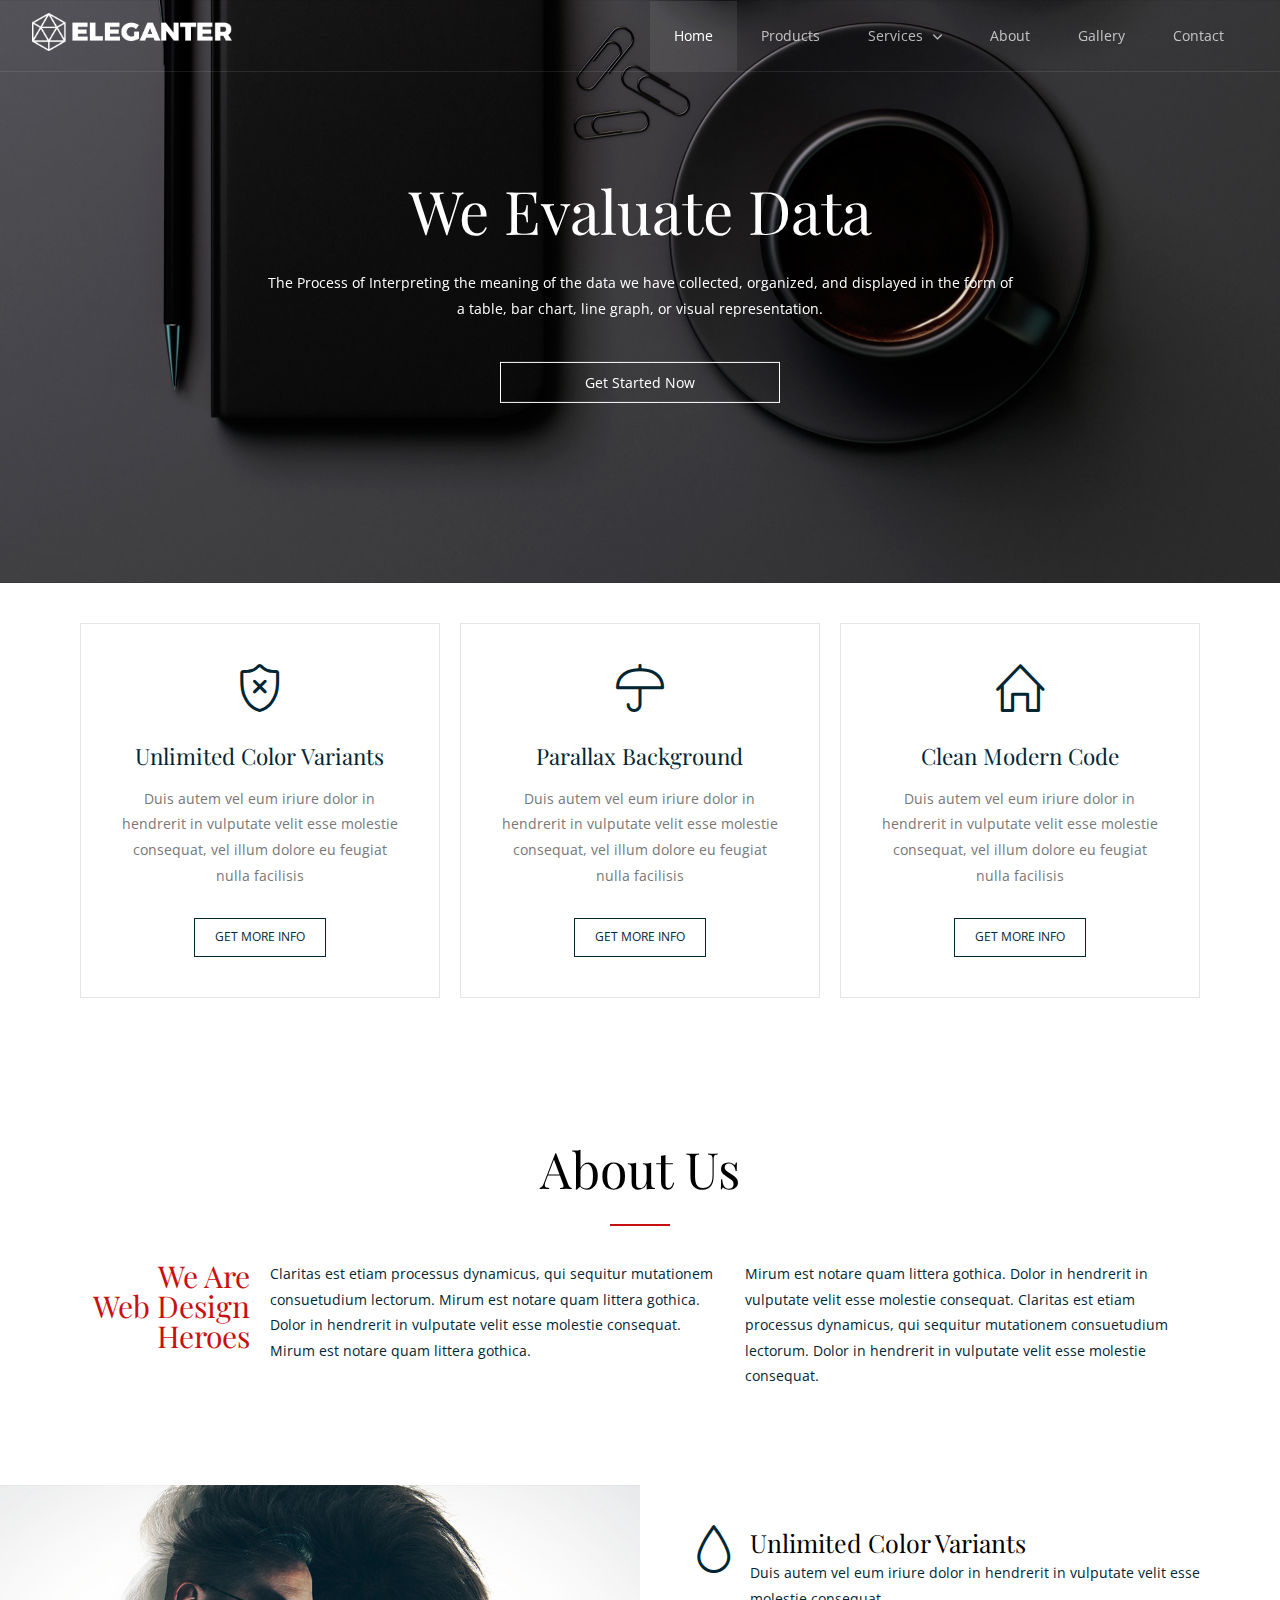
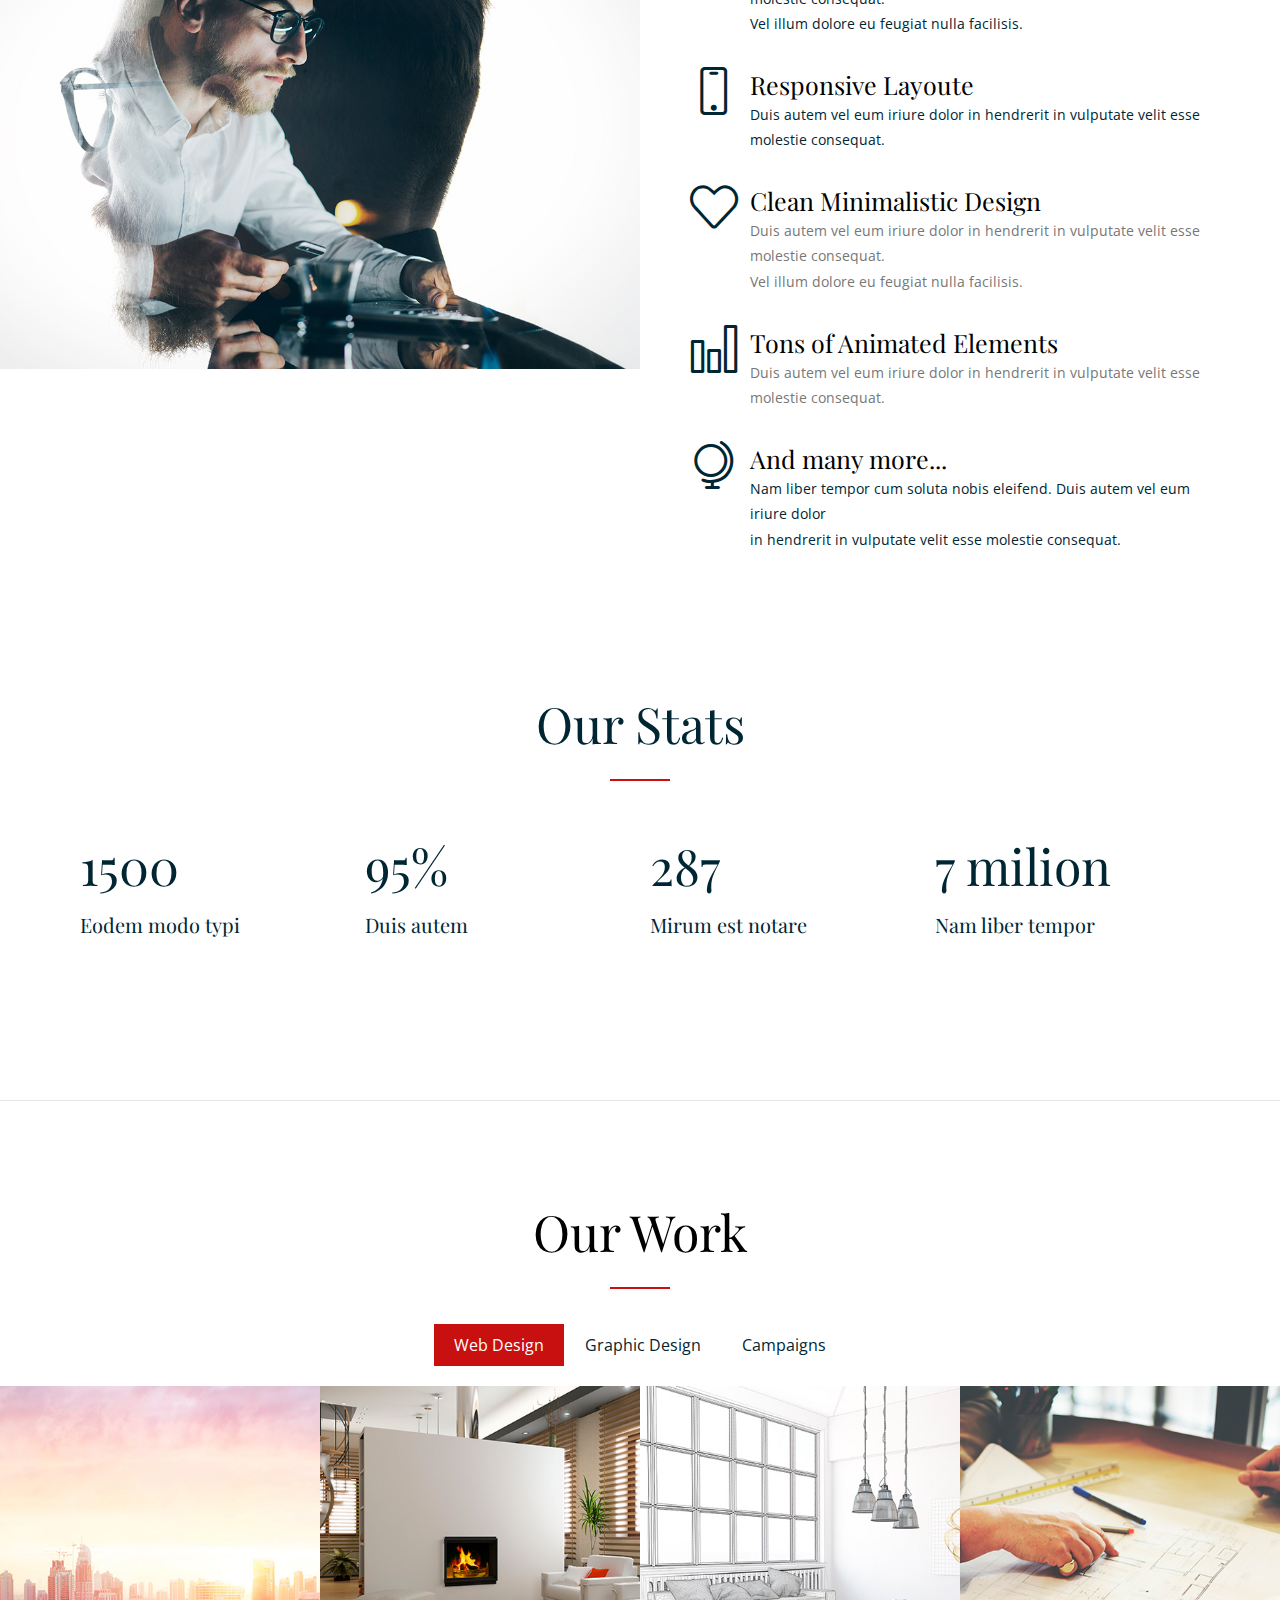
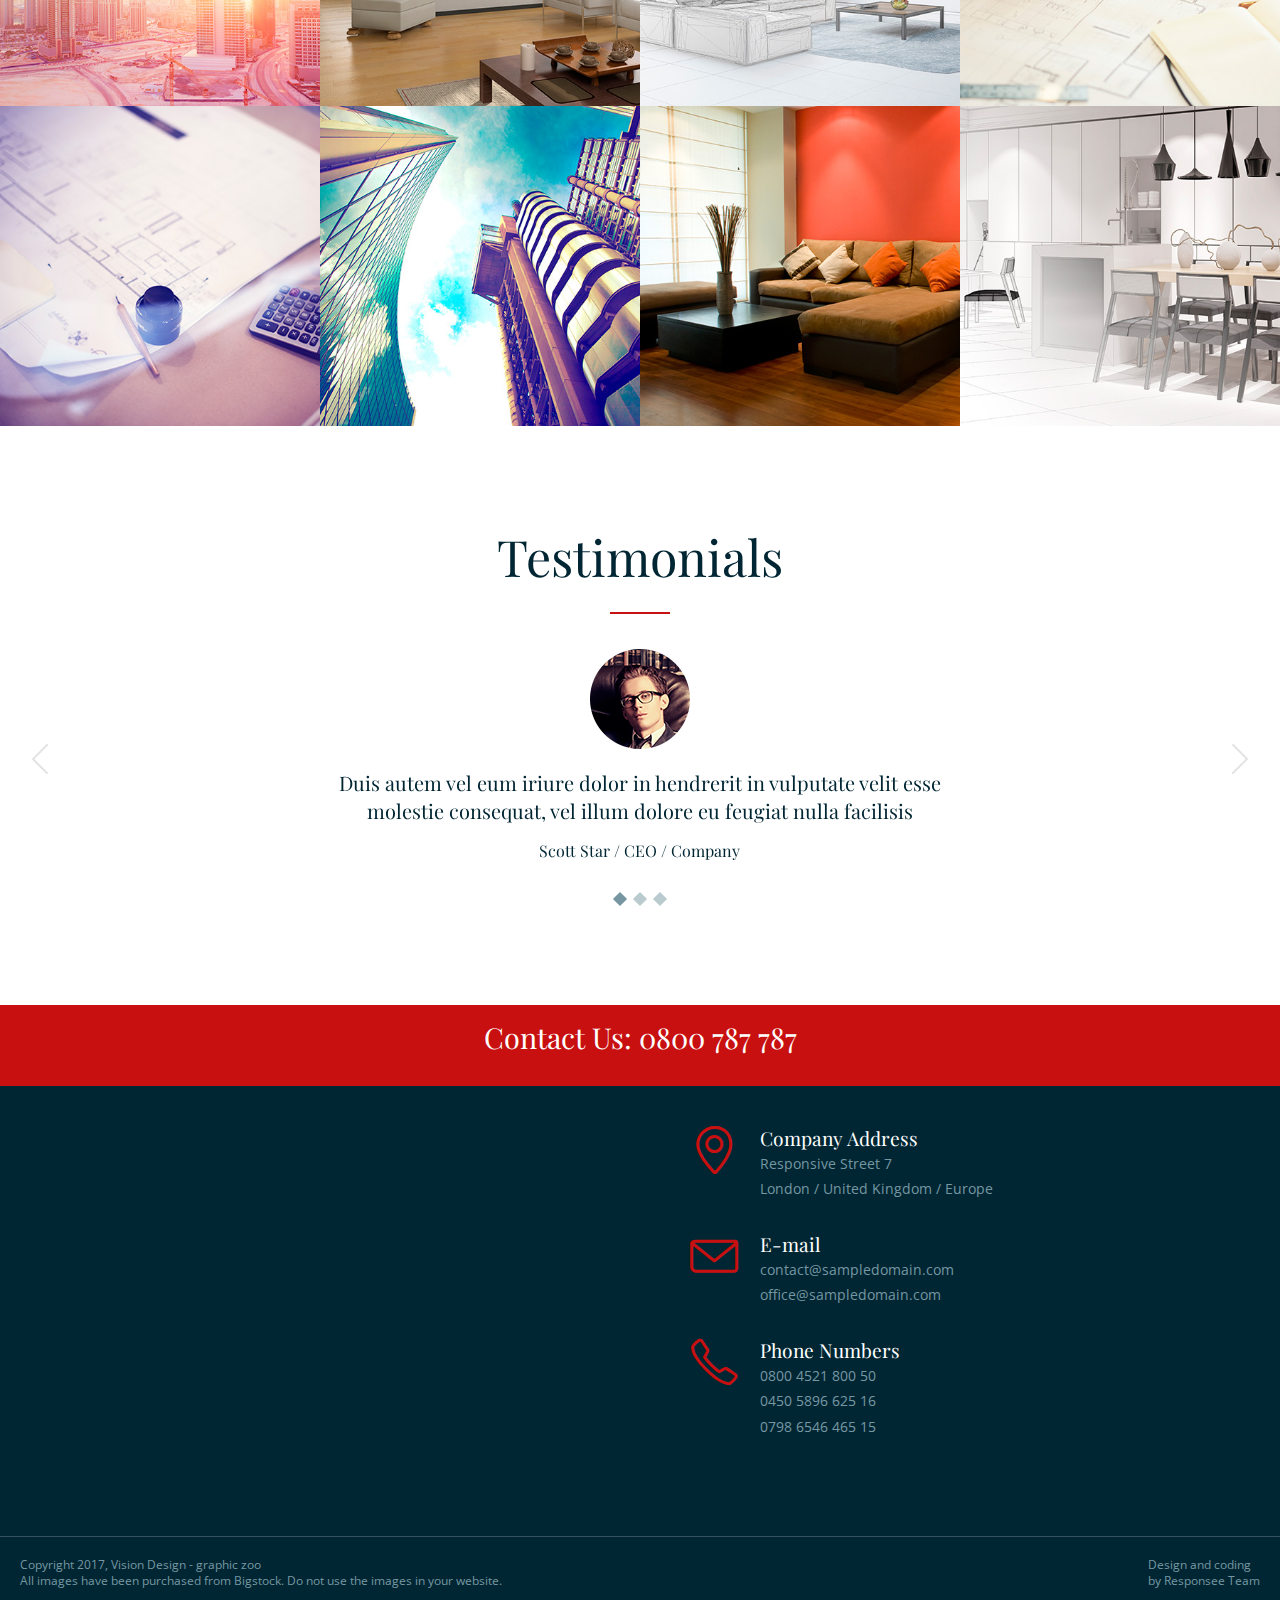
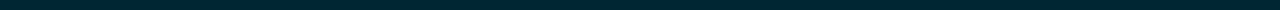
==== commit 0a819e04: "Title Change" ====
--- a/index.html
+++ b/index.html
@@ -3,7 +3,7 @@
   <head>
     <meta charset="UTF-8">
     <meta name="viewport" content="width=device-width, initial-scale=1.0" />
-    <title>Eleganter - New Amazing HTML5 Template</title>
+    <title>Dadaanaltix</title>
     <link rel="stylesheet" href="css/components.css">
     <link rel="stylesheet" href="css/icons.css">
     <link rel="stylesheet" href="css/responsee.css">
@@ -65,8 +65,8 @@
                 <div class="content-center-vertical line">
                   <div class="margin-top-bottom-80">
                     <!-- Title -->
-                    <h1 class="text-white margin-bottom-30 text-size-60 text-m-size-30 text-line-height-1">Eleganter is the Most Elegant<br> HTML5 Template</h1>
-                    <div class="s-12 m-10 l-8 center"><p class="text-white text-size-14 margin-bottom-40">Duis autem vel eum iriure dolor in hendrerit in vulputate velit esse molestie consequat, vel illum dolore eu feugiat nulla facilisis. Iriure dolor in hendrerit duis autem vel eum in vulputate velit esse molestie consequat.</p></div>
+                    <h1 class="text-white margin-bottom-30 text-size-60 text-m-size-30 text-line-height-1">We Evaluate Data</h1>
+                    <div class="s-12 m-10 l-8 center"><p class="text-white text-size-14 margin-bottom-40">The Process of Interpreting the meaning of the data we have collected, organized, and displayed in the form of a table, bar chart, line graph, or visual representation.</p></div>
                     <div class="line">
                       <div class="s-12 m-12 l-3 center">
                         <a class="button button-white-stroke s-12" href="/">Get Started Now</a>
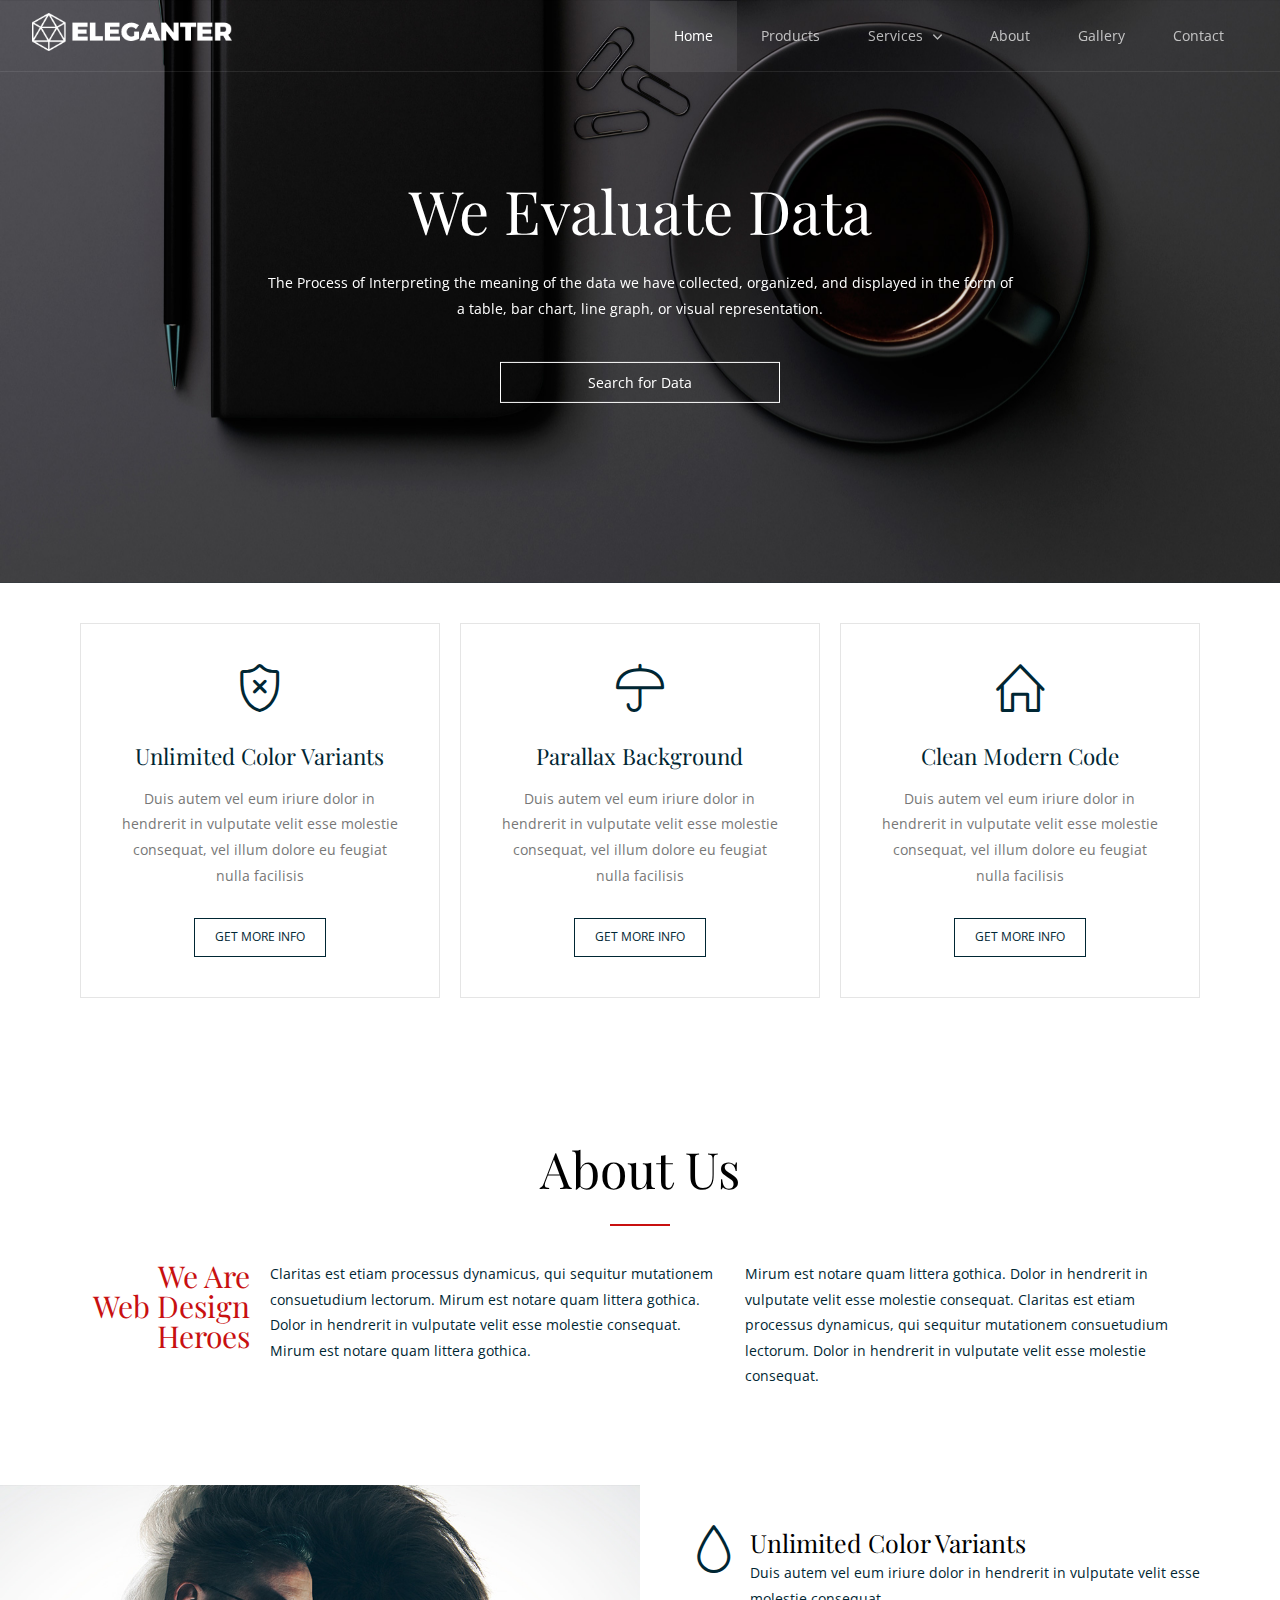
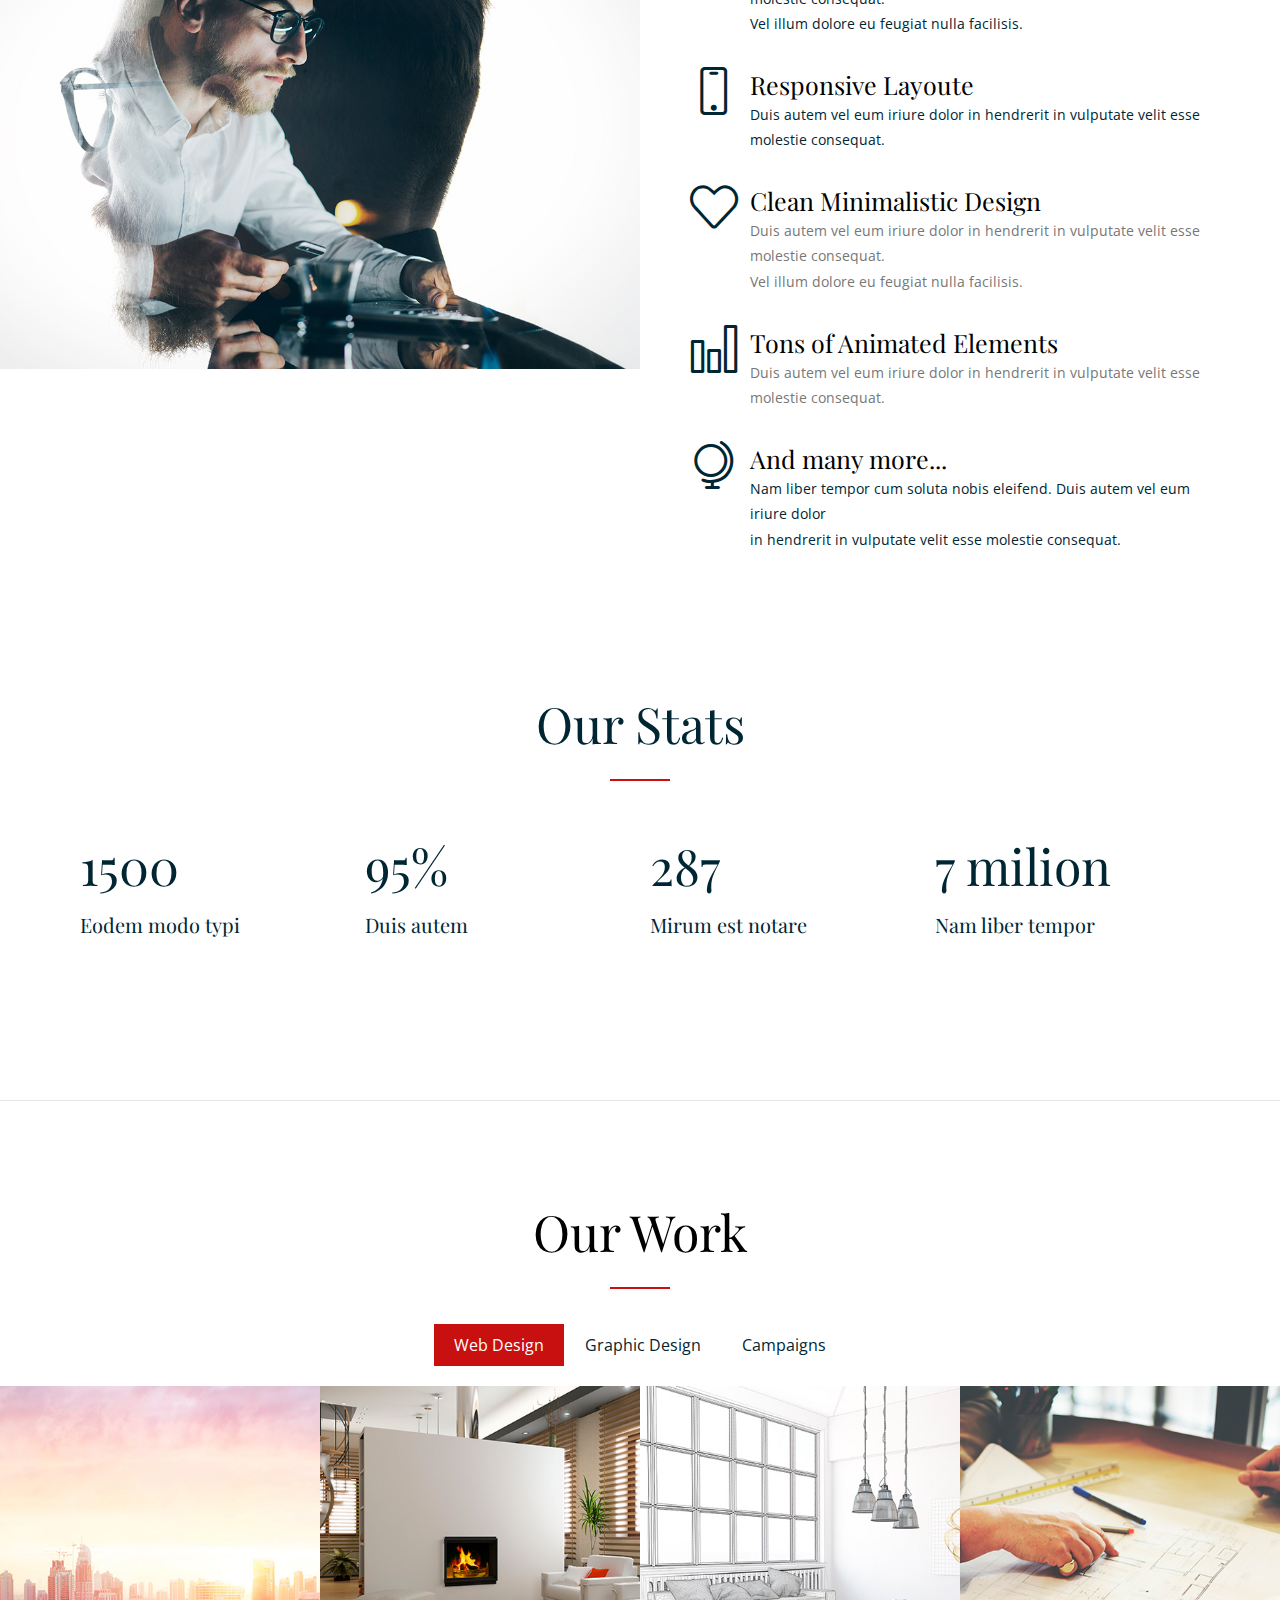
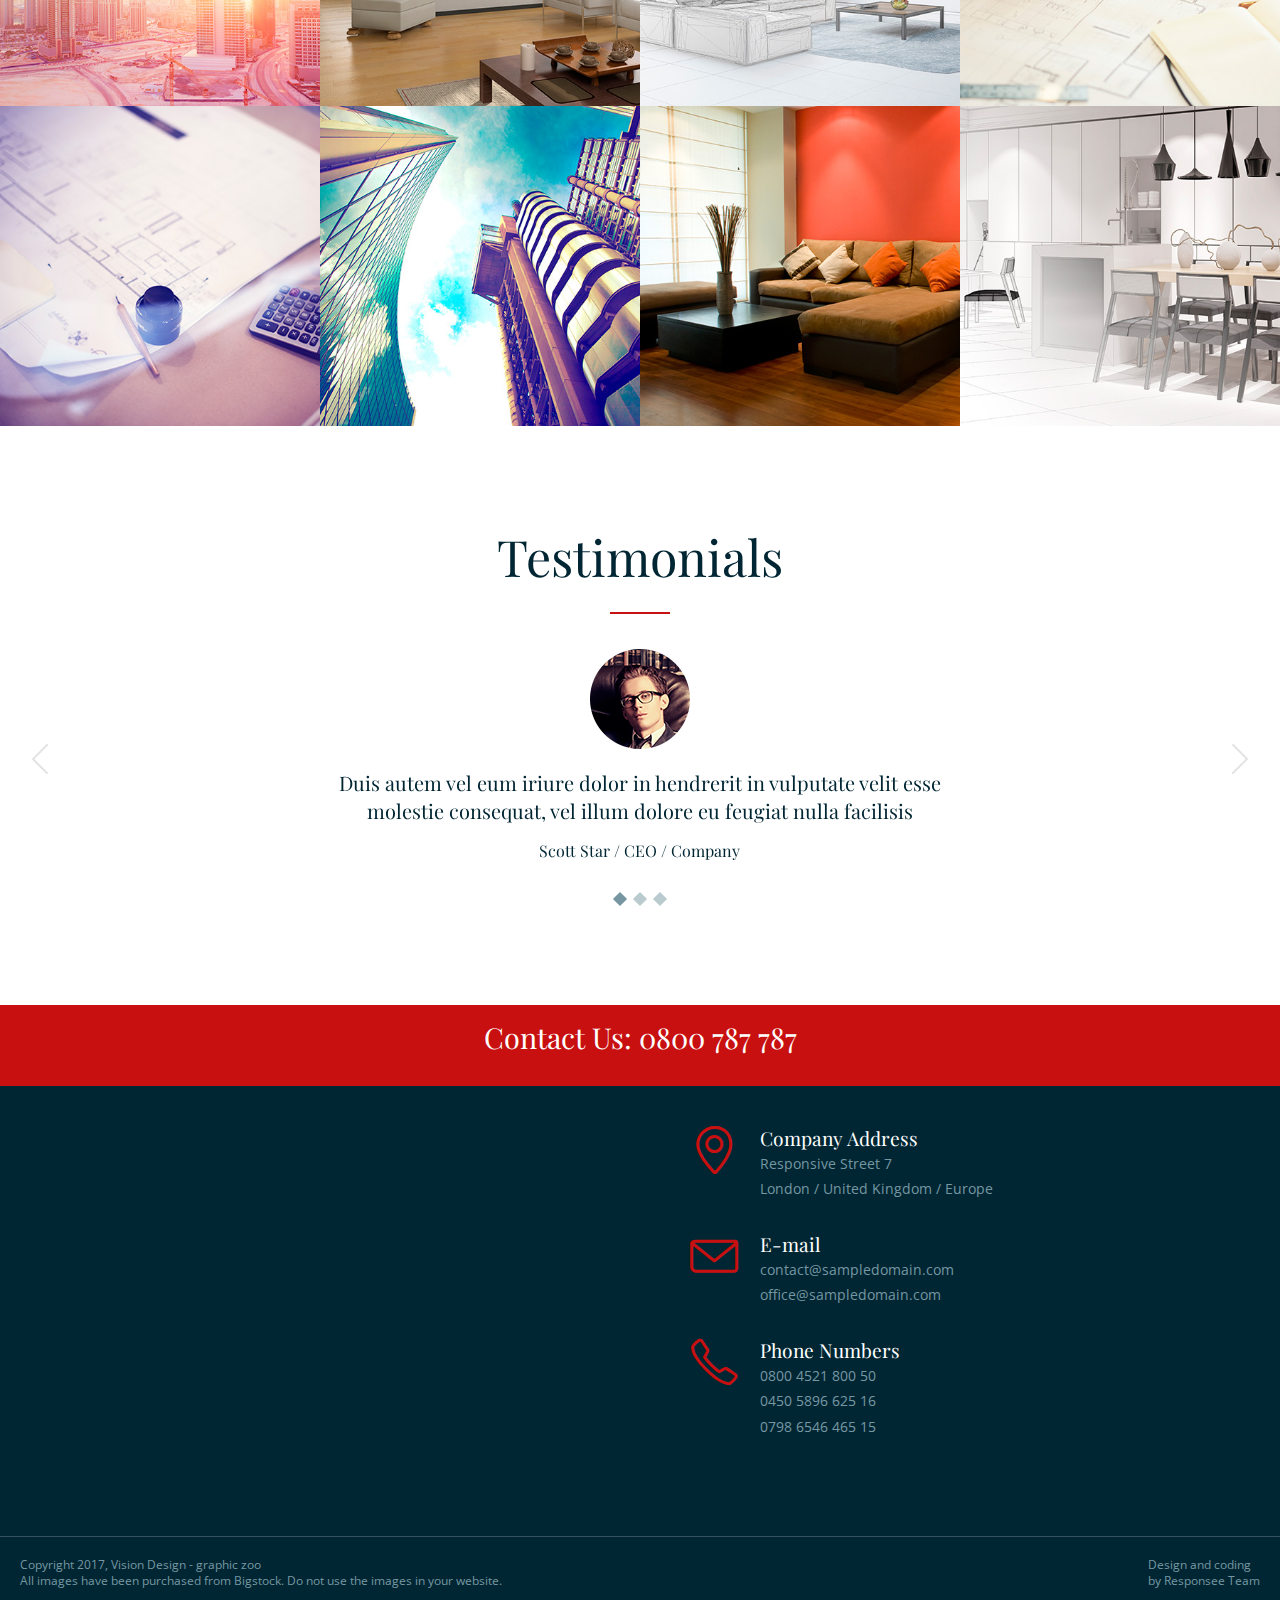
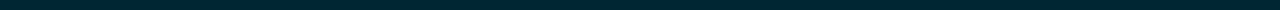
==== commit dc6536b4: "Nav change" ====
--- a/index.html
+++ b/index.html
@@ -36,13 +36,13 @@
             <li><a href="products.html">Products</a></li>
             <li><a>Services</a>
               <ul>
-                <li><a>Service 1</a>
+                <li><a>Business Analytics</a>
                   <ul>
-                    <li><a>Service 1 A</a></li>
-                    <li><a>Service 1 B</a></li>
+                    <li><a>Analytics</a></li>
+                    <li><a>Analytics</a></li>
                   </ul>
                 </li>
-                <li><a>Service 2</a></li>
+                <li><a>Healthcare Analytics</a></li>
               </ul>
             </li>
             <li><a href="about.html">About</a></li>
@@ -69,7 +69,7 @@
                     <div class="s-12 m-10 l-8 center"><p class="text-white text-size-14 margin-bottom-40">The Process of Interpreting the meaning of the data we have collected, organized, and displayed in the form of a table, bar chart, line graph, or visual representation.</p></div>
                     <div class="line">
                       <div class="s-12 m-12 l-3 center">
-                        <a class="button button-white-stroke s-12" href="/">Get Started Now</a>
+                        <a class="button button-white-stroke s-12" href="/">Search for Data</a>
                       </div>       
                     </div>  
                   </div>
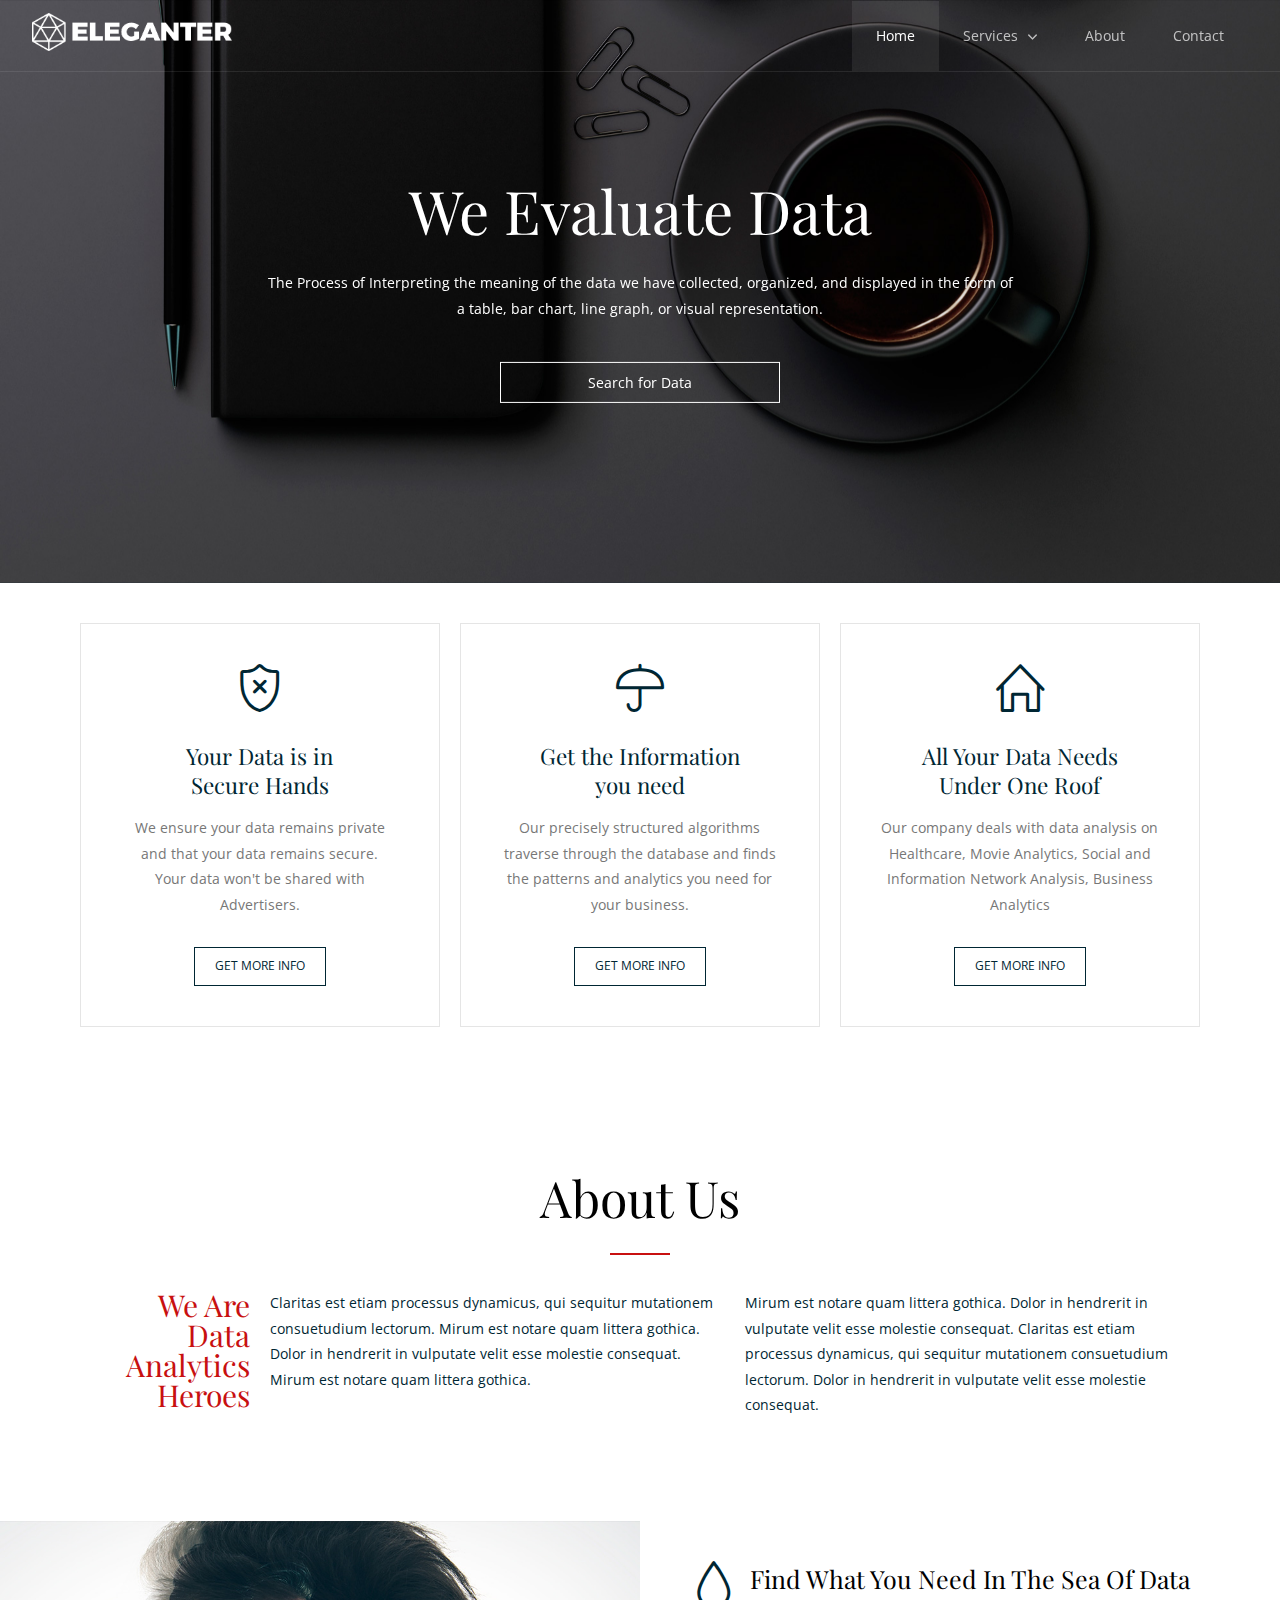
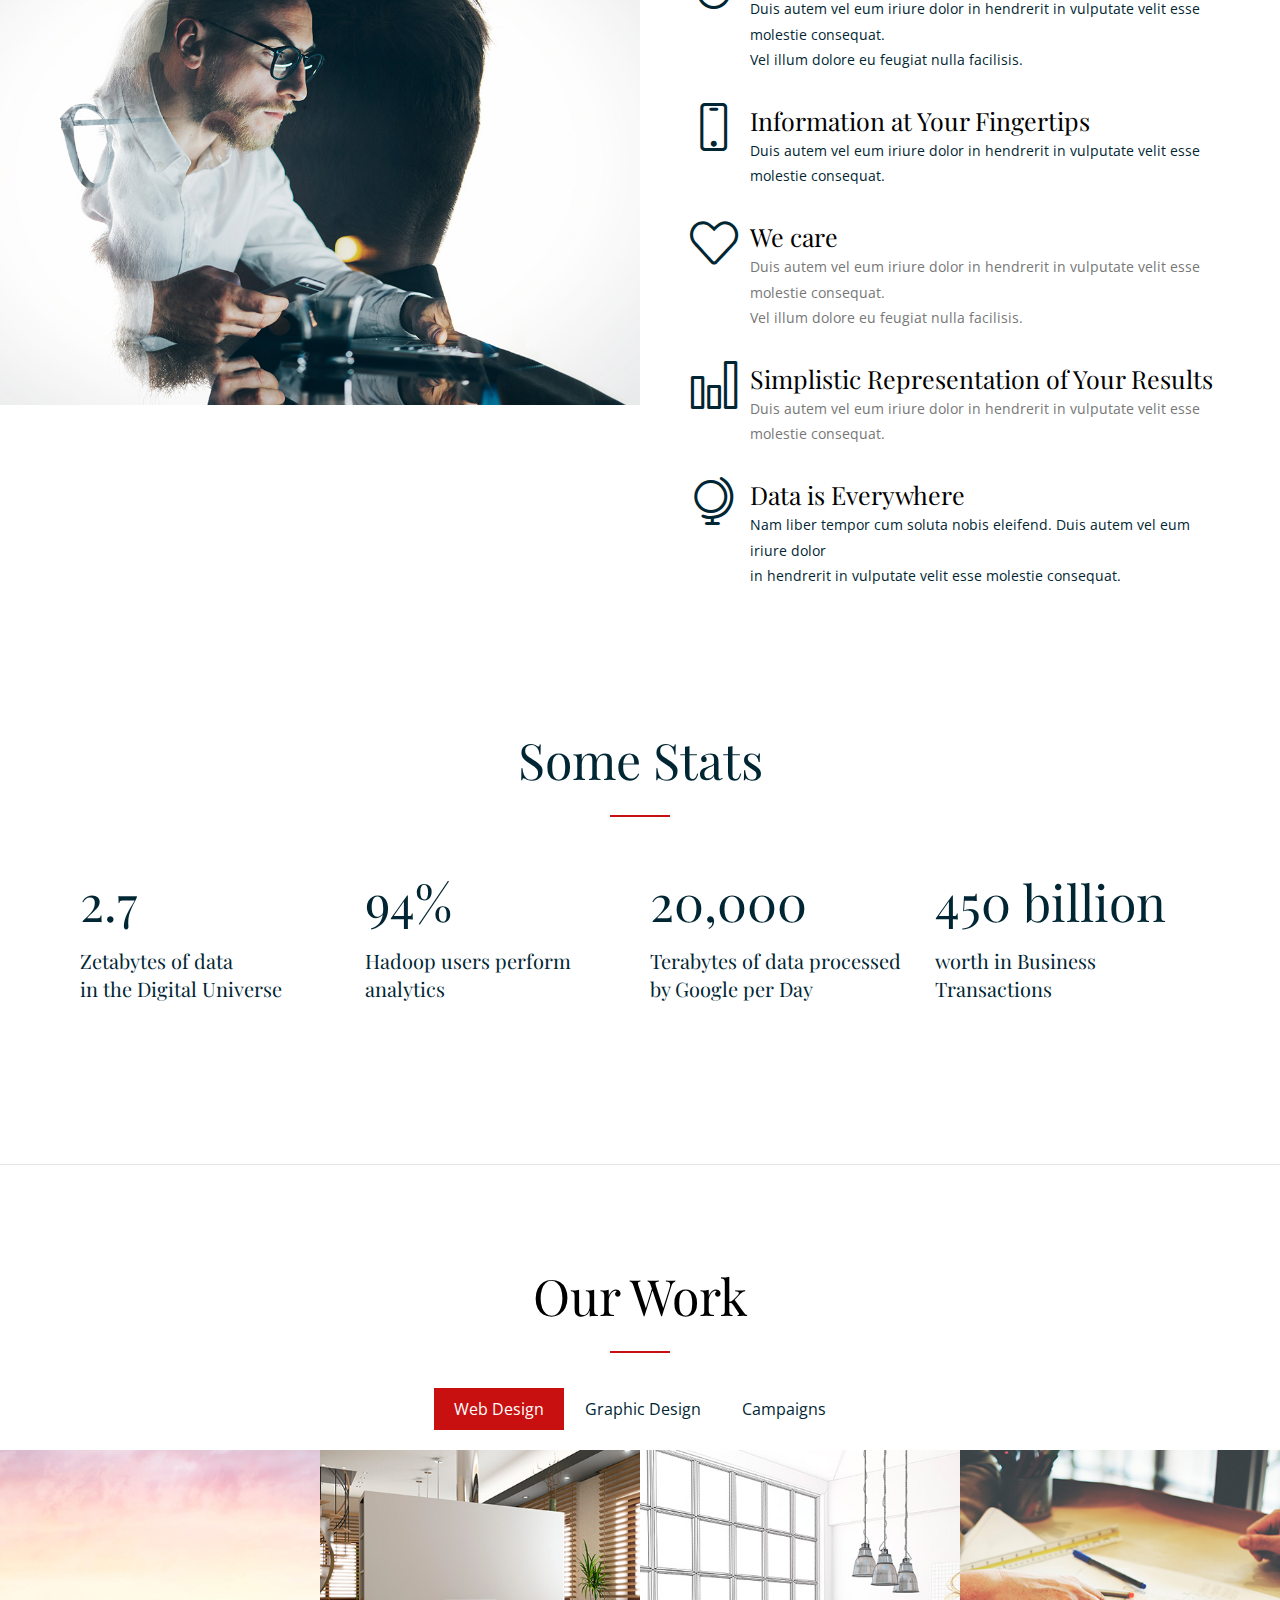
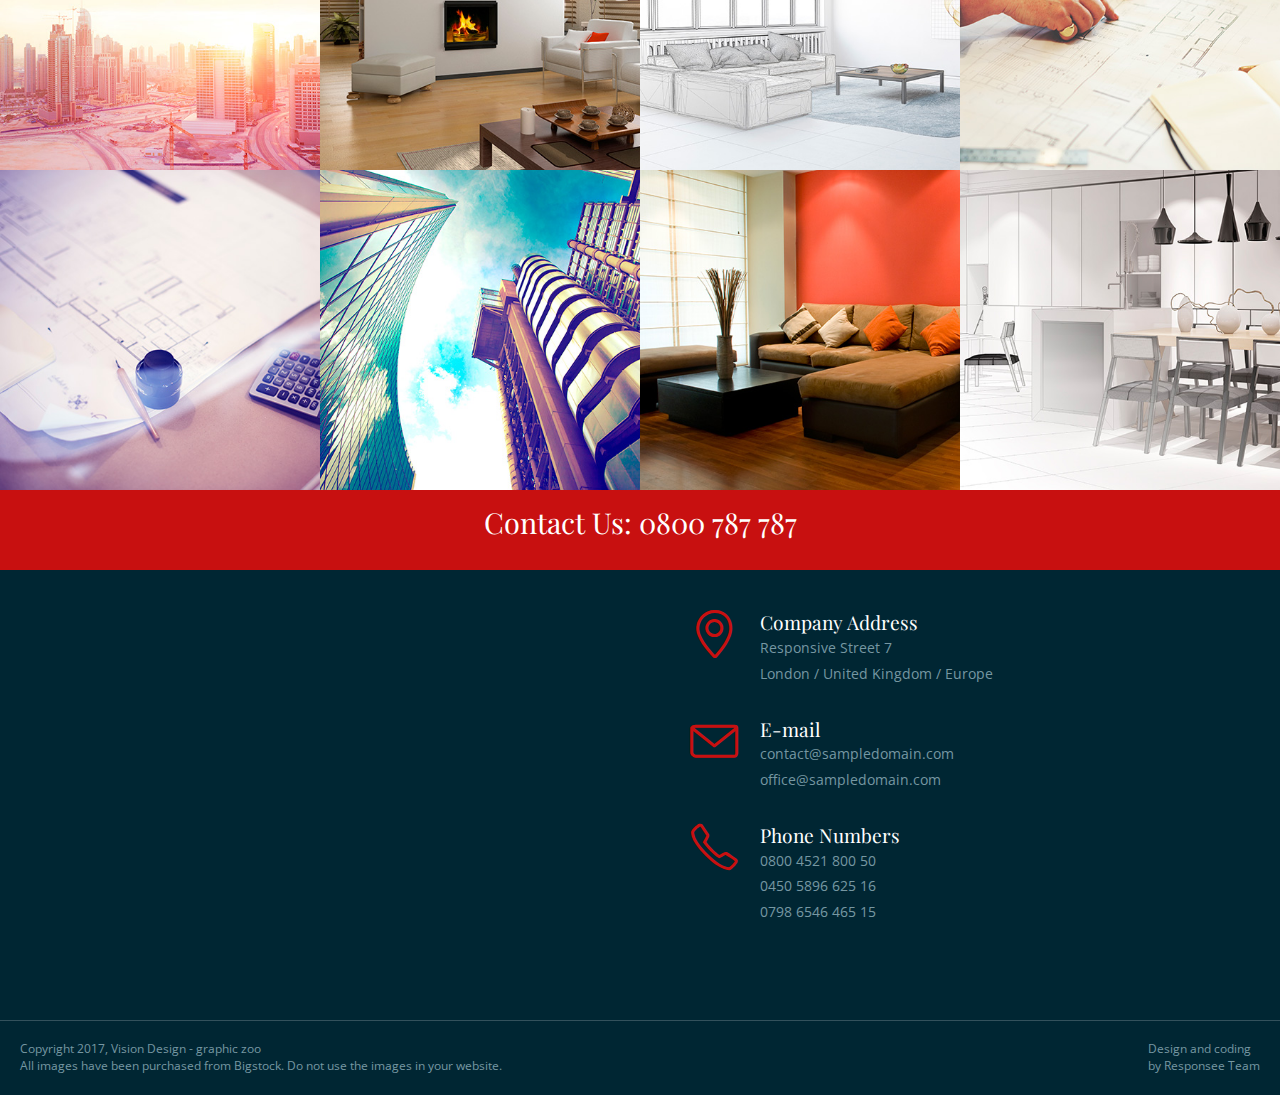
==== commit 77860c38: "Content Changes" ====
--- a/index.html
+++ b/index.html
@@ -33,7 +33,6 @@
           <p class="nav-text"></p>
           <ul class="right chevron">
             <li><a href="index.html">Home</a></li>
-            <li><a href="products.html">Products</a></li>
             <li><a>Services</a>
               <ul>
                 <li><a>Business Analytics</a>
@@ -43,10 +42,12 @@
                   </ul>
                 </li>
                 <li><a>Healthcare Analytics</a></li>
+                <li><a>Movie Analytics</a></li>
+                <li><a>Social and Information<br> Network Analytics</a></li>
+                
               </ul>
             </li>
             <li><a href="about.html">About</a></li>
-            <li><a href="gallery.html">Gallery</a></li>
             <li><a href="contact.html">Contact</a></li>
           </ul>
         </div>
@@ -87,24 +88,24 @@
             <div class="s-12 m-12 l-4 margin-m-bottom">
               <div class="padding-2x block-bordered">
                 <i class="icon-sli-shield icon3x text-dark center margin-bottom-30"></i>
-                <h2 class="text-thin">Unlimited Color Variants</h2>
-                <p class="margin-bottom-30">Duis autem vel eum iriure dolor in hendrerit in vulputate velit esse molestie consequat, vel illum dolore eu feugiat nulla facilisis</p>
+                <h2 class="text-thin">Your Data is in<br> Secure Hands</h2>
+                <p class="margin-bottom-30">We ensure your data remains private and that your data remains secure.<br>Your data won't be shared with Advertisers.</p>
                 <a class="button button-dark-stroke text-size-12" href="/">GET MORE INFO</a>
               </div>
             </div>
             <div class="s-12 m-12 l-4 margin-m-bottom">
               <div class="padding-2x block-bordered">
                 <i class="icon-sli-umbrella icon3x text-dark center margin-bottom-30"></i>
-                <h2 class="text-thin">Parallax Background</h2>
-                <p class="margin-bottom-30">Duis autem vel eum iriure dolor in hendrerit in vulputate velit esse molestie consequat, vel illum dolore eu feugiat nulla facilisis</p>
+                <h2 class="text-thin">Get the Information<BR> you need</h2>
+                <p class="margin-bottom-30">Our precisely structured algorithms traverse through the database and finds the patterns and analytics you need for your business.</p>
                 <a class="button button-dark-stroke text-size-12" href="/">GET MORE INFO</a>
               </div>
             </div>
             <div class="s-12 m-12 l-4 margin-m-bottom">
               <div class="padding-2x block-bordered">
                 <i class="icon-sli-home icon3x text-dark center margin-bottom-30"></i>
-                <h2 class="text-thin">Clean Modern Code</h2>
-                <p class="margin-bottom-30">Duis autem vel eum iriure dolor in hendrerit in vulputate velit esse molestie consequat, vel illum dolore eu feugiat nulla facilisis</p>
+                <h2 class="text-thin">All Your Data Needs<br> Under One Roof</h2>
+                <p class="margin-bottom-30">Our company deals with data analysis on Healthcare, Movie Analytics, Social and Information Network Analysis, Business Analytics</p>
                 <a class="button button-dark-stroke text-size-12" href="/">GET MORE INFO</a>
               </div>
             </div>
@@ -121,7 +122,7 @@
         <div class="line">
           <div class="margin">  
             <div class="s-12 m-12 l-2">
-              <p class="h1 text-size-30 margin-m-bottom-30 text-primary text-line-height-1 text-right">We Are<br> Web Design Heroes</p>
+              <p class="h1 text-size-30 margin-m-bottom-30 text-primary text-line-height-1 text-right">We Are<br> Data<br> Analytics<br> Heroes</p>
             </div>
             <div class="s-12 m-12 l-5">
               <p class="text-size-14 margin-m-bottom-30 text-dark">Claritas est etiam processus dynamicus, qui sequitur mutationem consuetudium lectorum. Mirum est notare quam littera gothica. Dolor in hendrerit in vulputate velit esse molestie consequat. Mirum est notare quam littera gothica. </p>
@@ -145,7 +146,7 @@
                 <i class="icon-sli-drop icon3x text-dark"></i>
               </div>
               <div class="margin-left-60 margin-bottom-30">
-                <h3 class="text-size-25 margin-bottom-0">Unlimited Color Variants</h3>
+                <h3 class="text-size-25 margin-bottom-0">Find What You Need In The Sea Of Data</h3>
                 <p class="text-dark">Duis autem vel eum iriure dolor in hendrerit in vulputate velit esse molestie consequat.<br> Vel illum dolore eu feugiat nulla facilisis.</p>            
               </div>
             </div>
@@ -155,7 +156,7 @@
                 <i class="icon-sli-screen-smartphone icon3x text-dark"></i>
               </div>
               <div class="margin-left-60 margin-bottom-30">
-                <h3 class="text-size-25 margin-bottom-0">Responsive Layoute</h3>
+                <h3 class="text-size-25 margin-bottom-0">Information at Your Fingertips</h3>
                 <p class="text-dark">Duis autem vel eum iriure dolor in hendrerit in vulputate velit esse molestie consequat.</p>            
               </div>
             </div>
@@ -165,7 +166,7 @@
                 <i class="icon-sli-heart icon3x text-dark"></i>
               </div>
               <div class="margin-left-60 margin-bottom-30">
-                <h3 class="text-size-25 margin-bottom-0">Clean Minimalistic Design</h3>
+                <h3 class="text-size-25 margin-bottom-0">We care</h3>
                 <p>Duis autem vel eum iriure dolor in hendrerit in vulputate velit esse molestie consequat.<br> Vel illum dolore eu feugiat nulla facilisis.</p>            
               </div>
             </div>
@@ -175,7 +176,7 @@
                 <i class="icon-sli-chart icon3x text-dark"></i>
               </div>
               <div class="margin-left-60 margin-bottom-30">
-                <h3 class="text-size-25 margin-bottom-0">Tons of Animated Elements</h3>
+                <h3 class="text-size-25 margin-bottom-0">Simplistic Representation of Your Results</h3>
                 <p>Duis autem vel eum iriure dolor in hendrerit in vulputate velit esse molestie consequat.</p>            
               </div>
             </div>
@@ -185,7 +186,7 @@
                 <i class="icon-sli-globe-alt icon3x text-dark"></i>
               </div>
               <div class="margin-left-60">
-                <h3 class="text-size-25 margin-bottom-0">And many more...</h3>
+                <h3 class="text-size-25 margin-bottom-0">Data is Everywhere</h3>
                 <p class="text-dark">Nam liber tempor cum soluta nobis eleifend. Duis autem vel eum iriure dolor<br> in hendrerit in vulputate velit esse molestie consequat.</p>            
               </div>
             </div> 
@@ -196,38 +197,38 @@
       <!-- Section 3 -->
       <section class="section background-white" >  
         <div class="line">
-          <h2 class="text-size-50 text-center">Our Stats</h2>
+          <h2 class="text-size-50 text-center">Some Stats</h2>
           <hr class="break-small background-primary break-center">
           <div class="margin margin-top-bottom-50">
             <div class="s-12 m-12 l-3">
               <div class="block">
                 <div class="count-to">
-                  <span class="timer h1 text-size-50">1500</span>
-                  <p class="h1 text-size-20 margin-top-10 text-dark text-thin">Eodem modo typi</p> 
+                  <span class="timer h1 text-size-50">2.7</span>
+                  <p class="h1 text-size-20 margin-top-10 text-dark text-thin">Zetabytes of data<br> in the Digital Universe</p> 
                 </div>
               </div>
             </div>
             <div class="s-12 m-12 l-3">
               <div class="block">
                 <div class="count-to">
-                  <span class="timer h1 text-size-50">95%</span>
-                  <p class="h1 text-size-20 margin-top-10 text-dark text-thin">Duis autem</p> 
+                  <span class="timer h1 text-size-50">94%</span>
+                  <p class="h1 text-size-20 margin-top-10 text-dark text-thin">Hadoop users perform analytics</p> 
                 </div>
               </div>
             </div>
             <div class="s-12 m-12 l-3">
               <div class="block">
                 <div class="count-to">
-                  <span class="timer h1 text-size-50">287</span>
-                  <p class="h1 text-size-20 margin-top-10 text-dark text-thin">Mirum est notare</p> 
+                  <span class="timer h1 text-size-50">20,000</span>
+                  <p class="h1 text-size-20 margin-top-10 text-dark text-thin">Terabytes of data processed by Google per Day</p> 
                 </div>
               </div>
             </div>
             <div class="s-12 m-12 l-3">
               <div class="block">
                 <div class="count-to">
-                  <span class="timer h1 text-size-50">7 milion</span>
-                  <p class="h1 text-size-20 margin-top-10 text-dark text-thin">Nam liber tempor</p> 
+                  <span class="timer h1 text-size-50">450 billion</span>
+                  <p class="h1 text-size-20 margin-top-10 text-dark text-thin">worth in Business Transactions</p> 
                 </div>
               </div>
             </div> 
@@ -524,7 +525,7 @@
          </div>
       </section>
       
-      <!-- Section 5 -->    
+      <!-- Section 5 -->    <!--
       <section class="section background-white text-center">
         <div class="line">
           <h2 class="text-size-50 text-center">Testimonials</h2>
@@ -554,7 +555,7 @@
           </div>
         </div>
       </section>
-    </main>
+    </main> -->
     
     <!-- FOOTER -->
     <footer>
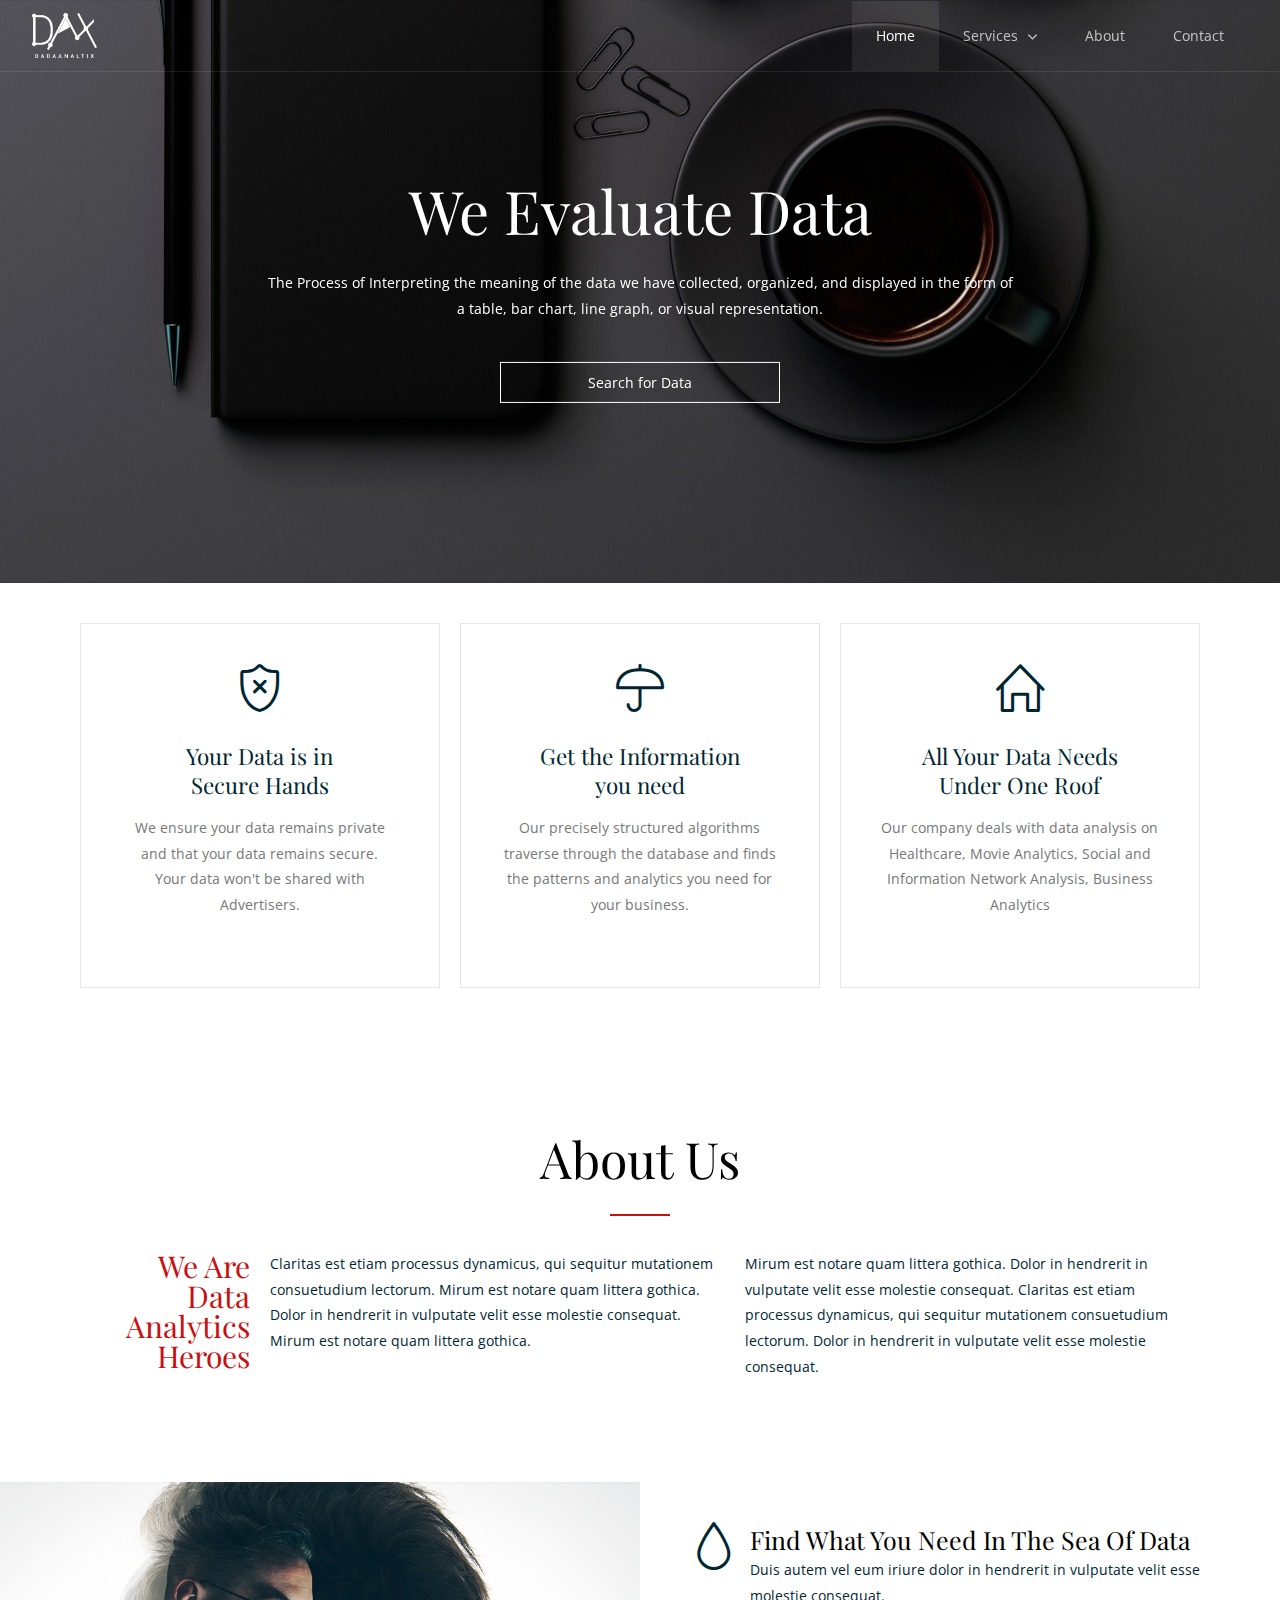
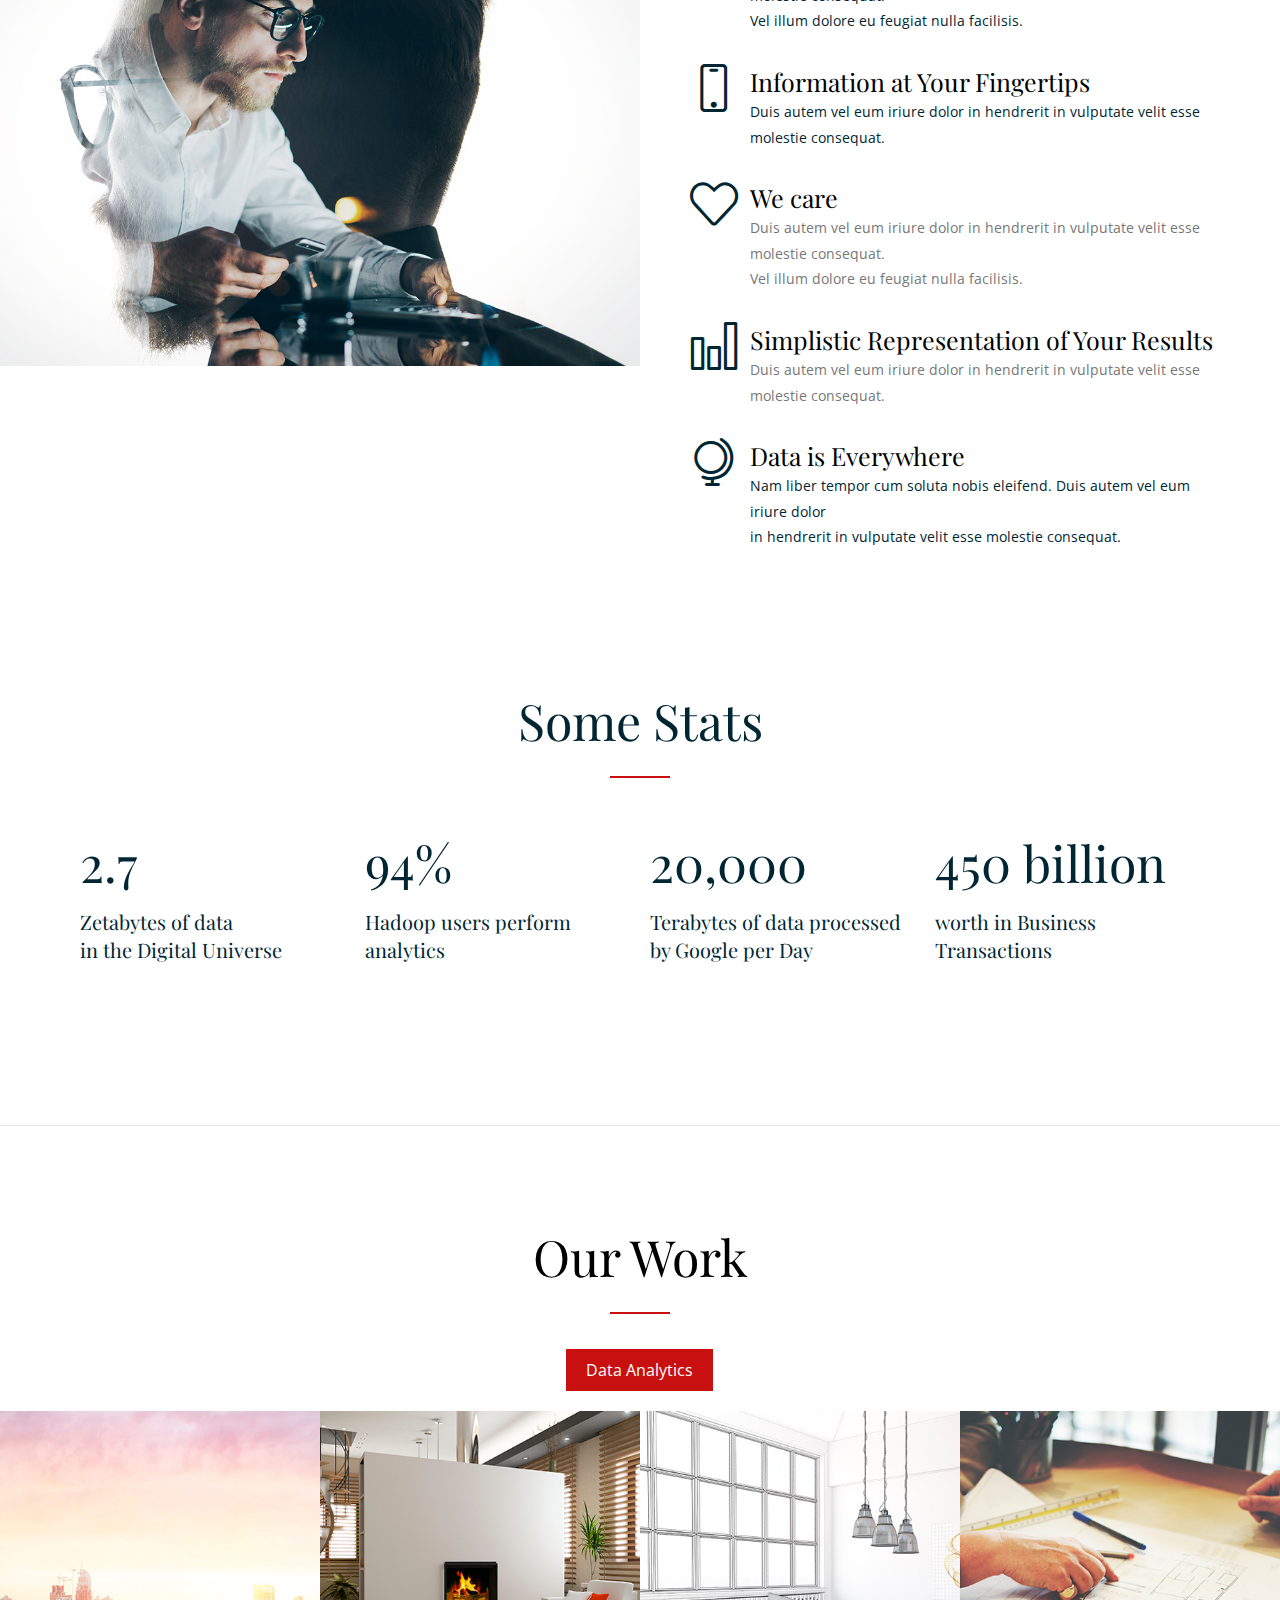
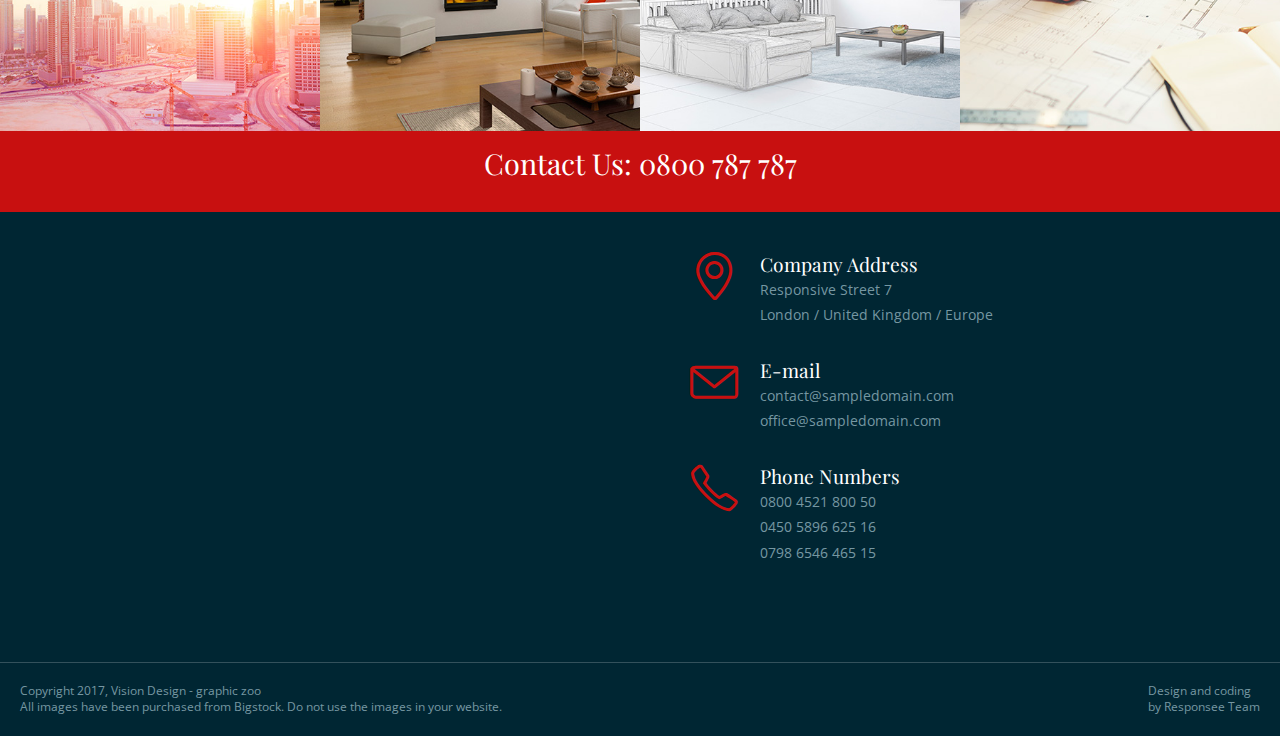
==== commit adc1c9b8: "gallery change" ====
--- a/index.html
+++ b/index.html
@@ -90,7 +90,7 @@
                 <i class="icon-sli-shield icon3x text-dark center margin-bottom-30"></i>
                 <h2 class="text-thin">Your Data is in<br> Secure Hands</h2>
                 <p class="margin-bottom-30">We ensure your data remains private and that your data remains secure.<br>Your data won't be shared with Advertisers.</p>
-                <a class="button button-dark-stroke text-size-12" href="/">GET MORE INFO</a>
+                
               </div>
             </div>
             <div class="s-12 m-12 l-4 margin-m-bottom">
@@ -98,7 +98,7 @@
                 <i class="icon-sli-umbrella icon3x text-dark center margin-bottom-30"></i>
                 <h2 class="text-thin">Get the Information<BR> you need</h2>
                 <p class="margin-bottom-30">Our precisely structured algorithms traverse through the database and finds the patterns and analytics you need for your business.</p>
-                <a class="button button-dark-stroke text-size-12" href="/">GET MORE INFO</a>
+                
               </div>
             </div>
             <div class="s-12 m-12 l-4 margin-m-bottom">
@@ -106,7 +106,7 @@
                 <i class="icon-sli-home icon3x text-dark center margin-bottom-30"></i>
                 <h2 class="text-thin">All Your Data Needs<br> Under One Roof</h2>
                 <p class="margin-bottom-30">Our company deals with data analysis on Healthcare, Movie Analytics, Social and Information Network Analysis, Business Analytics</p>
-                <a class="button button-dark-stroke text-size-12" href="/">GET MORE INFO</a>
+                
               </div>
             </div>
           </div>
@@ -244,7 +244,7 @@
         <hr class="break-small background-primary break-center"> 
         <div class="tabs background-primary-hightlight">
             <div class="tab-item tab-active">
-              <a class="tab-label active-btn">Web Design</a>
+              <a class="tab-label active-btn">Data Analytics</a>
               <div class="tab-content lightbox-gallery">
                 <div class="s-12 m-6 l-3">
                   <a class="image-with-hover-overlay image-hover-zoom" href="img/portfolio/portfolio-02.jpg">
@@ -290,236 +290,7 @@
                     <img src="img/portfolio/thumb-05.jpg" alt="" title="Portfolio Image 4" />
                   </a>	
                 </div>
-                <div class="s-12 m-6 l-3">
-                  <a class="image-with-hover-overlay image-hover-zoom" href="img/portfolio/video.mp4">
-                    <div class="image-hover-overlay background-primary"> 
-                      <div class="image-hover-overlay-content text-center padding-2x">
-                        <h2 class="text-thin">Lorem Ipsum Dolor</h2> 
-                        <p>Duis autem vel eum iriure dolor in hendrerit in vulputate velit esse molestie consequat, vel illum dolore eu feugiat nulla facilisis. Autem vel eum iriure dolor in hendrerit in vulputate velit esse molestie consequat, vel illum dolore eu feugiat nulla facilisis.</p> 
-                      </div> 
-                    </div> 
-                    <img src="img/portfolio/thumb-06.jpg" alt="" title="Portfolio Image 5" />
-                  </a>	
-                </div>
-                <div class="s-12 m-6 l-3">
-                  <a class="image-with-hover-overlay image-hover-zoom" href="img/portfolio/portfolio-11.jpg">
-                    <div class="image-hover-overlay background-primary"> 
-                      <div class="image-hover-overlay-content text-center padding-2x">
-                        <h2 class="text-thin">Lorem Ipsum Dolor</h2> 
-                        <p>Duis autem vel eum iriure dolor in hendrerit in vulputate velit esse molestie consequat, vel illum dolore eu feugiat nulla facilisis. Autem vel eum iriure dolor in hendrerit in vulputate velit esse molestie consequat, vel illum dolore eu feugiat nulla facilisis.</p> 
-                      </div> 
-                    </div> 
-                    <img src="img/portfolio/thumb-11.jpg" alt="" title="Portfolio Image 6" />
-                  </a>	
-                </div>
-                <div class="s-12 m-6 l-3">
-                  <a class="image-with-hover-overlay image-hover-zoom" href="img/portfolio/portfolio-12.jpg">
-                    <div class="image-hover-overlay background-primary"> 
-                      <div class="image-hover-overlay-content text-center padding-2x">
-                        <h2 class="text-thin">Lorem Ipsum Dolor</h2> 
-                        <p>Duis autem vel eum iriure dolor in hendrerit in vulputate velit esse molestie consequat, vel illum dolore eu feugiat nulla facilisis. Autem vel eum iriure dolor in hendrerit in vulputate velit esse molestie consequat, vel illum dolore eu feugiat nulla facilisis.</p> 
-                      </div> 
-                    </div> 
-                    <img src="img/portfolio/thumb-12.jpg" alt="" title="Portfolio Image 7" />
-                  </a>	
-                </div>
-                <div class="s-12 m-6 l-3">
-                  <a class="image-with-hover-overlay image-hover-zoom" href="img/portfolio/portfolio-07.jpg">
-                    <div class="image-hover-overlay background-primary"> 
-                      <div class="image-hover-overlay-content text-center padding-2x">
-                        <h2 class="text-thin">Lorem Ipsum Dolor</h2> 
-                        <p>Duis autem vel eum iriure dolor in hendrerit in vulputate velit esse molestie consequat, vel illum dolore eu feugiat nulla facilisis. Autem vel eum iriure dolor in hendrerit in vulputate velit esse molestie consequat, vel illum dolore eu feugiat nulla facilisis.</p> 
-                      </div> 
-                    </div> 
-                    <img src="img/portfolio/thumb-07.jpg" alt="" title="Portfolio Image 8" />
-                  </a>	
-                </div>
-              </div>  
-            </div>
-            <div class="tab-item">
-              <a class="tab-label">Graphic Design</a>
-              <div class="tab-content lightbox-gallery">
-                <div class="s-12 m-6 l-3">
-                  <a class="image-with-hover-overlay image-hover-zoom" href="img/portfolio/video.mp4">
-                    <div class="image-hover-overlay background-primary"> 
-                      <div class="image-hover-overlay-content text-center padding-2x">
-                        <h2 class="text-thin">Lorem Ipsum Dolor</h2> 
-                        <p>Duis autem vel eum iriure dolor in hendrerit in vulputate velit esse molestie consequat, vel illum dolore eu feugiat nulla facilisis. Autem vel eum iriure dolor in hendrerit in vulputate velit esse molestie consequat, vel illum dolore eu feugiat nulla facilisis.</p> 
-                      </div> 
-                    </div> 
-                    <img src="img/portfolio/thumb-04.jpg" alt="" title="Portfolio Image 1" />
-                  </a>	
-                </div>
-                <div class="s-12 m-6 l-3">
-                  <a class="image-with-hover-overlay image-hover-zoom" href="img/portfolio/portfolio-06.jpg">
-                    <div class="image-hover-overlay background-primary"> 
-                      <div class="image-hover-overlay-content text-center padding-2x">
-                        <h2 class="text-thin">Lorem Ipsum Dolor</h2> 
-                        <p>Duis autem vel eum iriure dolor in hendrerit in vulputate velit esse molestie consequat, vel illum dolore eu feugiat nulla facilisis. Autem vel eum iriure dolor in hendrerit in vulputate velit esse molestie consequat, vel illum dolore eu feugiat nulla facilisis.</p> 
-                      </div> 
-                    </div> 
-                    <img src="img/portfolio/thumb-06.jpg" alt="" title="Portfolio Image 2" />
-                  </a>	
-                </div>
-                <div class="s-12 m-6 l-3">
-                  <a class="image-with-hover-overlay image-hover-zoom" href="img/portfolio/portfolio-13.jpg">
-                    <div class="image-hover-overlay background-primary"> 
-                      <div class="image-hover-overlay-content text-center padding-2x">
-                        <h2 class="text-thin">Lorem Ipsum Dolor</h2> 
-                        <p>Duis autem vel eum iriure dolor in hendrerit in vulputate velit esse molestie consequat, vel illum dolore eu feugiat nulla facilisis. Autem vel eum iriure dolor in hendrerit in vulputate velit esse molestie consequat, vel illum dolore eu feugiat nulla facilisis.</p> 
-                      </div> 
-                    </div> 
-                    <img src="img/portfolio/thumb-13.jpg" alt="" title="Portfolio Image 3" />
-                  </a>	
-                </div>
-                <div class="s-12 m-6 l-3">
-                  <a class="image-with-hover-overlay image-hover-zoom" href="img/portfolio/portfolio-05.jpg">
-                    <div class="image-hover-overlay background-primary"> 
-                      <div class="image-hover-overlay-content text-center padding-2x">
-                        <h2 class="text-thin">Lorem Ipsum Dolor</h2> 
-                        <p>Duis autem vel eum iriure dolor in hendrerit in vulputate velit esse molestie consequat, vel illum dolore eu feugiat nulla facilisis. Autem vel eum iriure dolor in hendrerit in vulputate velit esse molestie consequat, vel illum dolore eu feugiat nulla facilisis.</p> 
-                      </div> 
-                    </div> 
-                    <img src="img/portfolio/thumb-05.jpg" alt="" title="Portfolio Image 4" />
-                  </a>	
-                </div>
-                <div class="s-12 m-6 l-3">
-                  <a class="image-with-hover-overlay image-hover-zoom" href="img/portfolio/video.mp4">
-                    <div class="image-hover-overlay background-primary"> 
-                      <div class="image-hover-overlay-content text-center padding-2x">
-                        <h2 class="text-thin">Lorem Ipsum Dolor</h2> 
-                        <p>Duis autem vel eum iriure dolor in hendrerit in vulputate velit esse molestie consequat, vel illum dolore eu feugiat nulla facilisis. Autem vel eum iriure dolor in hendrerit in vulputate velit esse molestie consequat, vel illum dolore eu feugiat nulla facilisis.</p> 
-                      </div> 
-                    </div> 
-                    <img src="img/portfolio/thumb-12.jpg" alt="" title="Portfolio Image 5" />
-                  </a>	
-                </div>
-                <div class="s-12 m-6 l-3">
-                  <a class="image-with-hover-overlay image-hover-zoom" href="img/portfolio/portfolio-14.jpg">
-                    <div class="image-hover-overlay background-primary"> 
-                      <div class="image-hover-overlay-content text-center padding-2x">
-                        <h2 class="text-thin">Lorem Ipsum Dolor</h2> 
-                        <p>Duis autem vel eum iriure dolor in hendrerit in vulputate velit esse molestie consequat, vel illum dolore eu feugiat nulla facilisis. Autem vel eum iriure dolor in hendrerit in vulputate velit esse molestie consequat, vel illum dolore eu feugiat nulla facilisis.</p> 
-                      </div> 
-                    </div> 
-                    <img src="img/portfolio/thumb-14.jpg" alt="" title="Portfolio Image 6" />
-                  </a>	
-                </div>
-                <div class="s-12 m-6 l-3">
-                  <a class="image-with-hover-overlay image-hover-zoom" href="img/portfolio/portfolio-07.jpg">
-                    <div class="image-hover-overlay background-primary"> 
-                      <div class="image-hover-overlay-content text-center padding-2x">
-                        <h2 class="text-thin">Lorem Ipsum Dolor</h2> 
-                        <p>Duis autem vel eum iriure dolor in hendrerit in vulputate velit esse molestie consequat, vel illum dolore eu feugiat nulla facilisis. Autem vel eum iriure dolor in hendrerit in vulputate velit esse molestie consequat, vel illum dolore eu feugiat nulla facilisis.</p> 
-                      </div> 
-                    </div> 
-                    <img src="img/portfolio/thumb-07.jpg" alt="" title="Portfolio Image 7" />
-                  </a>	
-                </div>
-                <div class="s-12 m-6 l-3">
-                  <a class="image-with-hover-overlay image-hover-zoom" href="img/portfolio/video.mp4">
-                    <div class="image-hover-overlay background-primary"> 
-                      <div class="image-hover-overlay-content text-center padding-2x">
-                        <h2 class="text-thin">Lorem Ipsum Dolor</h2> 
-                        <p>Duis autem vel eum iriure dolor in hendrerit in vulputate velit esse molestie consequat, vel illum dolore eu feugiat nulla facilisis. Autem vel eum iriure dolor in hendrerit in vulputate velit esse molestie consequat, vel illum dolore eu feugiat nulla facilisis.</p> 
-                      </div> 
-                    </div> 
-                    <img src="img/portfolio/thumb-10.jpg" alt="" title="Portfolio Image 8" />
-                  </a>	
-                </div>
-              </div>  
-            </div>
-            <div class="tab-item">
-              <a class="tab-label">Campaigns</a>
-              <div class="tab-content lightbox-gallery">
-                <div class="s-12 m-6 l-3">
-                  <a class="image-with-hover-overlay image-hover-zoom" href="img/portfolio/portfolio-03.jpg">
-                    <div class="image-hover-overlay background-primary"> 
-                      <div class="image-hover-overlay-content text-center padding-2x">
-                        <h2 class="text-thin">Lorem Ipsum Dolor</h2> 
-                        <p>Duis autem vel eum iriure dolor in hendrerit in vulputate velit esse molestie consequat, vel illum dolore eu feugiat nulla facilisis. Autem vel eum iriure dolor in hendrerit in vulputate velit esse molestie consequat, vel illum dolore eu feugiat nulla facilisis.</p> 
-                      </div> 
-                    </div> 
-                    <img src="img/portfolio/thumb-03.jpg" alt="" title="Portfolio Image 9" />
-                  </a>	
-                </div>
-                <div class="s-12 m-6 l-3">
-                  <a class="image-with-hover-overlay image-hover-zoom" href="img/portfolio/portfolio-01.jpg">
-                    <div class="image-hover-overlay background-primary"> 
-                      <div class="image-hover-overlay-content text-center padding-2x">
-                        <h2 class="text-thin">Lorem Ipsum Dolor</h2> 
-                        <p>Duis autem vel eum iriure dolor in hendrerit in vulputate velit esse molestie consequat, vel illum dolore eu feugiat nulla facilisis. Autem vel eum iriure dolor in hendrerit in vulputate velit esse molestie consequat, vel illum dolore eu feugiat nulla facilisis.</p> 
-                      </div> 
-                    </div> 
-                    <img src="img/portfolio/thumb-01.jpg" alt="" title="Portfolio Image 10" />
-                  </a>	
-                </div>
-                <div class="s-12 m-6 l-3">
-                  <a class="image-with-hover-overlay image-hover-zoom" href="img/portfolio/video.mp4">
-                    <div class="image-hover-overlay background-primary"> 
-                      <div class="image-hover-overlay-content text-center padding-2x">
-                        <h2 class="text-thin">Lorem Ipsum Dolor</h2> 
-                        <p>Duis autem vel eum iriure dolor in hendrerit in vulputate velit esse molestie consequat, vel illum dolore eu feugiat nulla facilisis. Autem vel eum iriure dolor in hendrerit in vulputate velit esse molestie consequat, vel illum dolore eu feugiat nulla facilisis.</p> 
-                      </div> 
-                    </div> 
-                    <img src="img/portfolio/thumb-09.jpg" alt="" title="Portfolio Image 11" />
-                  </a>	
-                </div>
-                <div class="s-12 m-6 l-3">
-                  <a class="image-with-hover-overlay image-hover-zoom" href="img/portfolio/portfolio-14.jpg">
-                    <div class="image-hover-overlay background-primary"> 
-                      <div class="image-hover-overlay-content text-center padding-2x">
-                        <h2 class="text-thin">Lorem Ipsum Dolor</h2> 
-                        <p>Duis autem vel eum iriure dolor in hendrerit in vulputate velit esse molestie consequat, vel illum dolore eu feugiat nulla facilisis. Autem vel eum iriure dolor in hendrerit in vulputate velit esse molestie consequat, vel illum dolore eu feugiat nulla facilisis.</p> 
-                      </div> 
-                    </div> 
-                    <img src="img/portfolio/thumb-14.jpg" alt="" title="Portfolio Image 12" />
-                  </a>	
-                </div>
-                <div class="s-12 m-6 l-3">
-                  <a class="image-with-hover-overlay image-hover-zoom" href="img/portfolio/portfolio-07.jpg">
-                    <div class="image-hover-overlay background-primary"> 
-                      <div class="image-hover-overlay-content text-center padding-2x">
-                        <h2 class="text-thin">Lorem Ipsum Dolor</h2> 
-                        <p>Duis autem vel eum iriure dolor in hendrerit in vulputate velit esse molestie consequat, vel illum dolore eu feugiat nulla facilisis. Autem vel eum iriure dolor in hendrerit in vulputate velit esse molestie consequat, vel illum dolore eu feugiat nulla facilisis.</p> 
-                      </div> 
-                    </div> 
-                    <img src="img/portfolio/thumb-07.jpg" alt="" title="Portfolio Image 13" />
-                  </a>	
-                </div>
-                <div class="s-12 m-6 l-3">
-                  <a class="image-with-hover-overlay image-hover-zoom" href="img/portfolio/portfolio-13.jpg">
-                    <div class="image-hover-overlay background-primary"> 
-                      <div class="image-hover-overlay-content text-center padding-2x">
-                        <h2 class="text-thin">Lorem Ipsum Dolor</h2> 
-                        <p>Duis autem vel eum iriure dolor in hendrerit in vulputate velit esse molestie consequat, vel illum dolore eu feugiat nulla facilisis. Autem vel eum iriure dolor in hendrerit in vulputate velit esse molestie consequat, vel illum dolore eu feugiat nulla facilisis.</p> 
-                      </div> 
-                    </div> 
-                    <img src="img/portfolio/thumb-13.jpg" alt="" title="Portfolio Image 14" />
-                  </a>	
-                </div>
-                <div class="s-12 m-6 l-3">
-                  <a class="image-with-hover-overlay image-hover-zoom" href="img/portfolio/video.mp4">
-                    <div class="image-hover-overlay background-primary"> 
-                      <div class="image-hover-overlay-content text-center padding-2x">
-                        <h2 class="text-thin">Lorem Ipsum Dolor</h2> 
-                        <p>Duis autem vel eum iriure dolor in hendrerit in vulputate velit esse molestie consequat, vel illum dolore eu feugiat nulla facilisis. Autem vel eum iriure dolor in hendrerit in vulputate velit esse molestie consequat, vel illum dolore eu feugiat nulla facilisis.</p> 
-                      </div> 
-                    </div> 
-                    <img src="img/portfolio/thumb-11.jpg" alt="" title="Portfolio Image 15" />
-                  </a>	
-                </div>
-                <div class="s-12 m-6 l-3">
-                  <a class="image-with-hover-overlay image-hover-zoom" href="img/portfolio/portfolio-04.jpg">
-                    <div class="image-hover-overlay background-primary"> 
-                      <div class="image-hover-overlay-content text-center padding-2x">
-                        <h2 class="text-thin">Lorem Ipsum Dolor</h2> 
-                        <p>Duis autem vel eum iriure dolor in hendrerit in vulputate velit esse molestie consequat, vel illum dolore eu feugiat nulla facilisis. Autem vel eum iriure dolor in hendrerit in vulputate velit esse molestie consequat, vel illum dolore eu feugiat nulla facilisis.</p> 
-                      </div> 
-                    </div> 
-                    <img src="img/portfolio/thumb-04.jpg" alt="" title="Portfolio Image 16" />
-                  </a>	
-                </div>
+                
               </div>  
             </div>
          </div>
--- a/css/template-style.css
+++ b/css/template-style.css
@@ -1923,10 +1923,10 @@
 
 .logo img {
   margin: 0;
-  max-width: 200px;
+  max-width: 150px;
   position: relative;
   top: 12px;
-  width: 100%;
+  width: 32%;
 }
 .top-nav li a {
   color: #fff;
